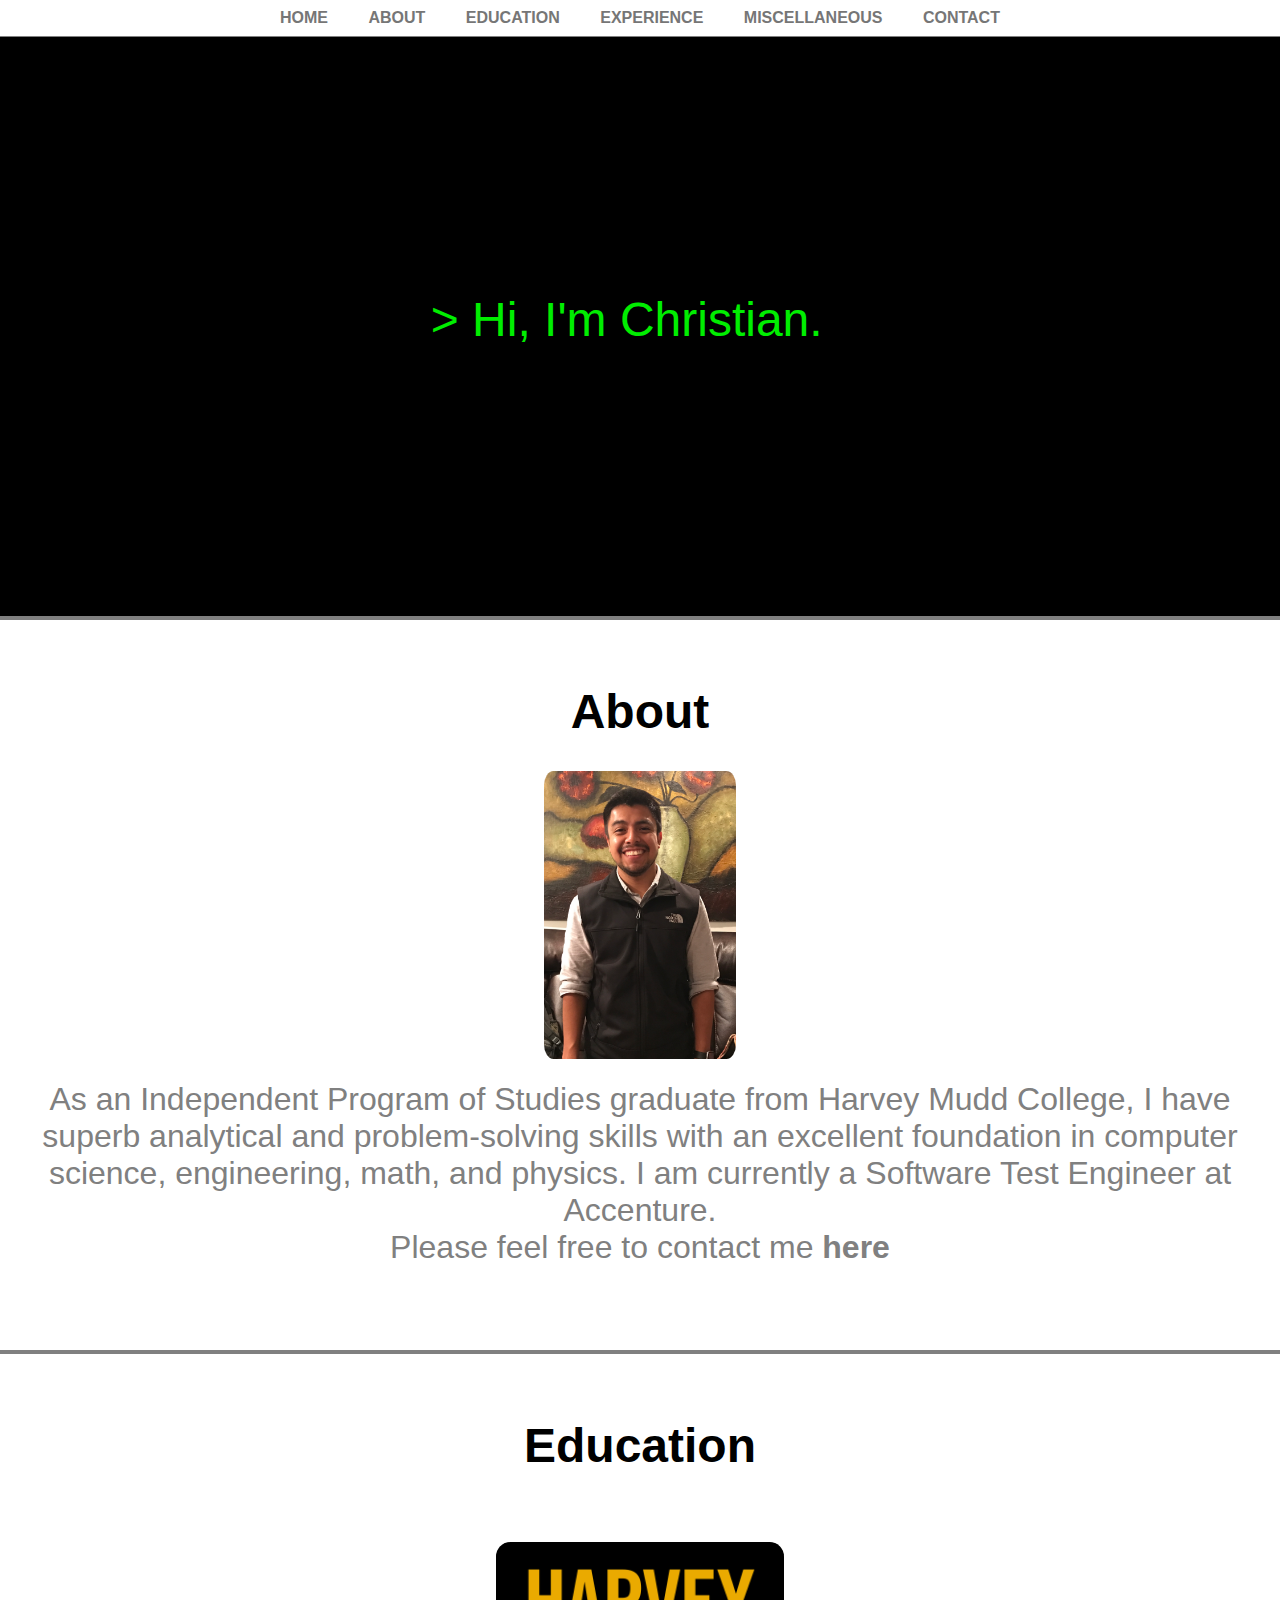
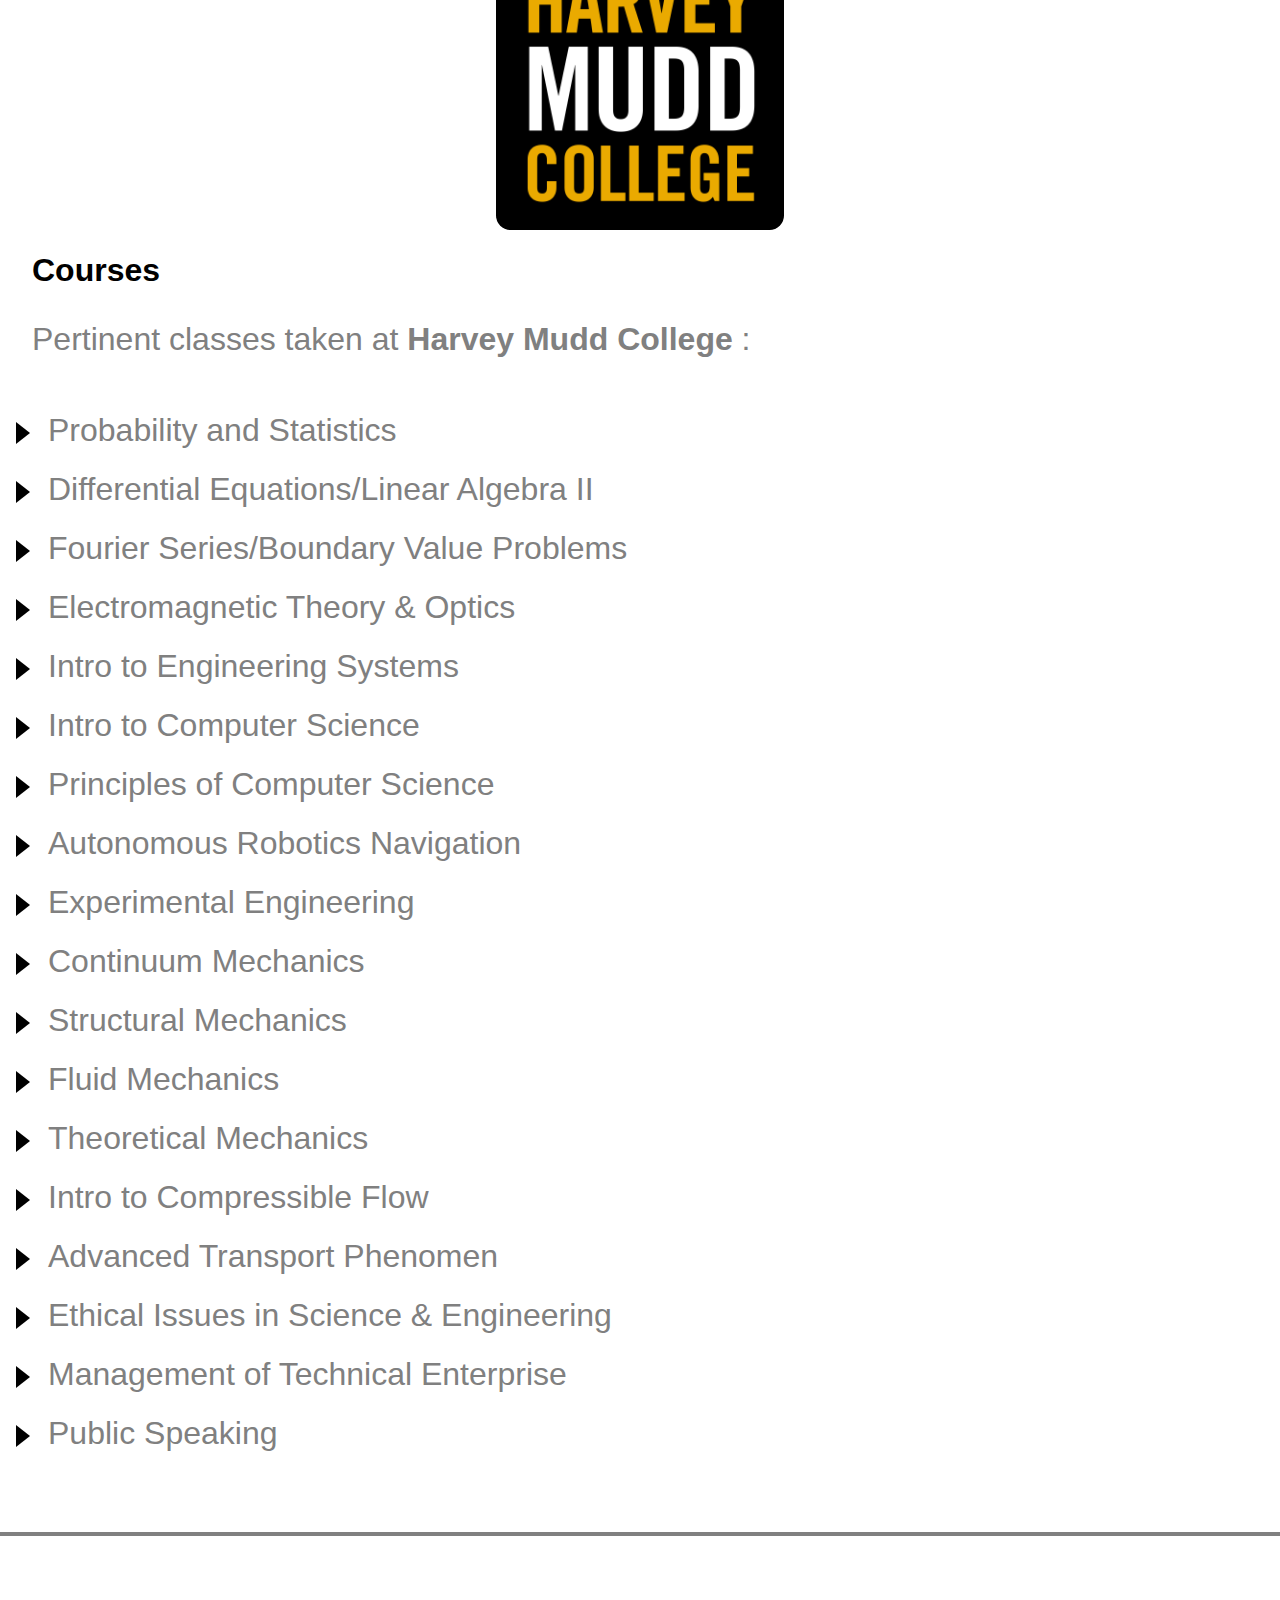
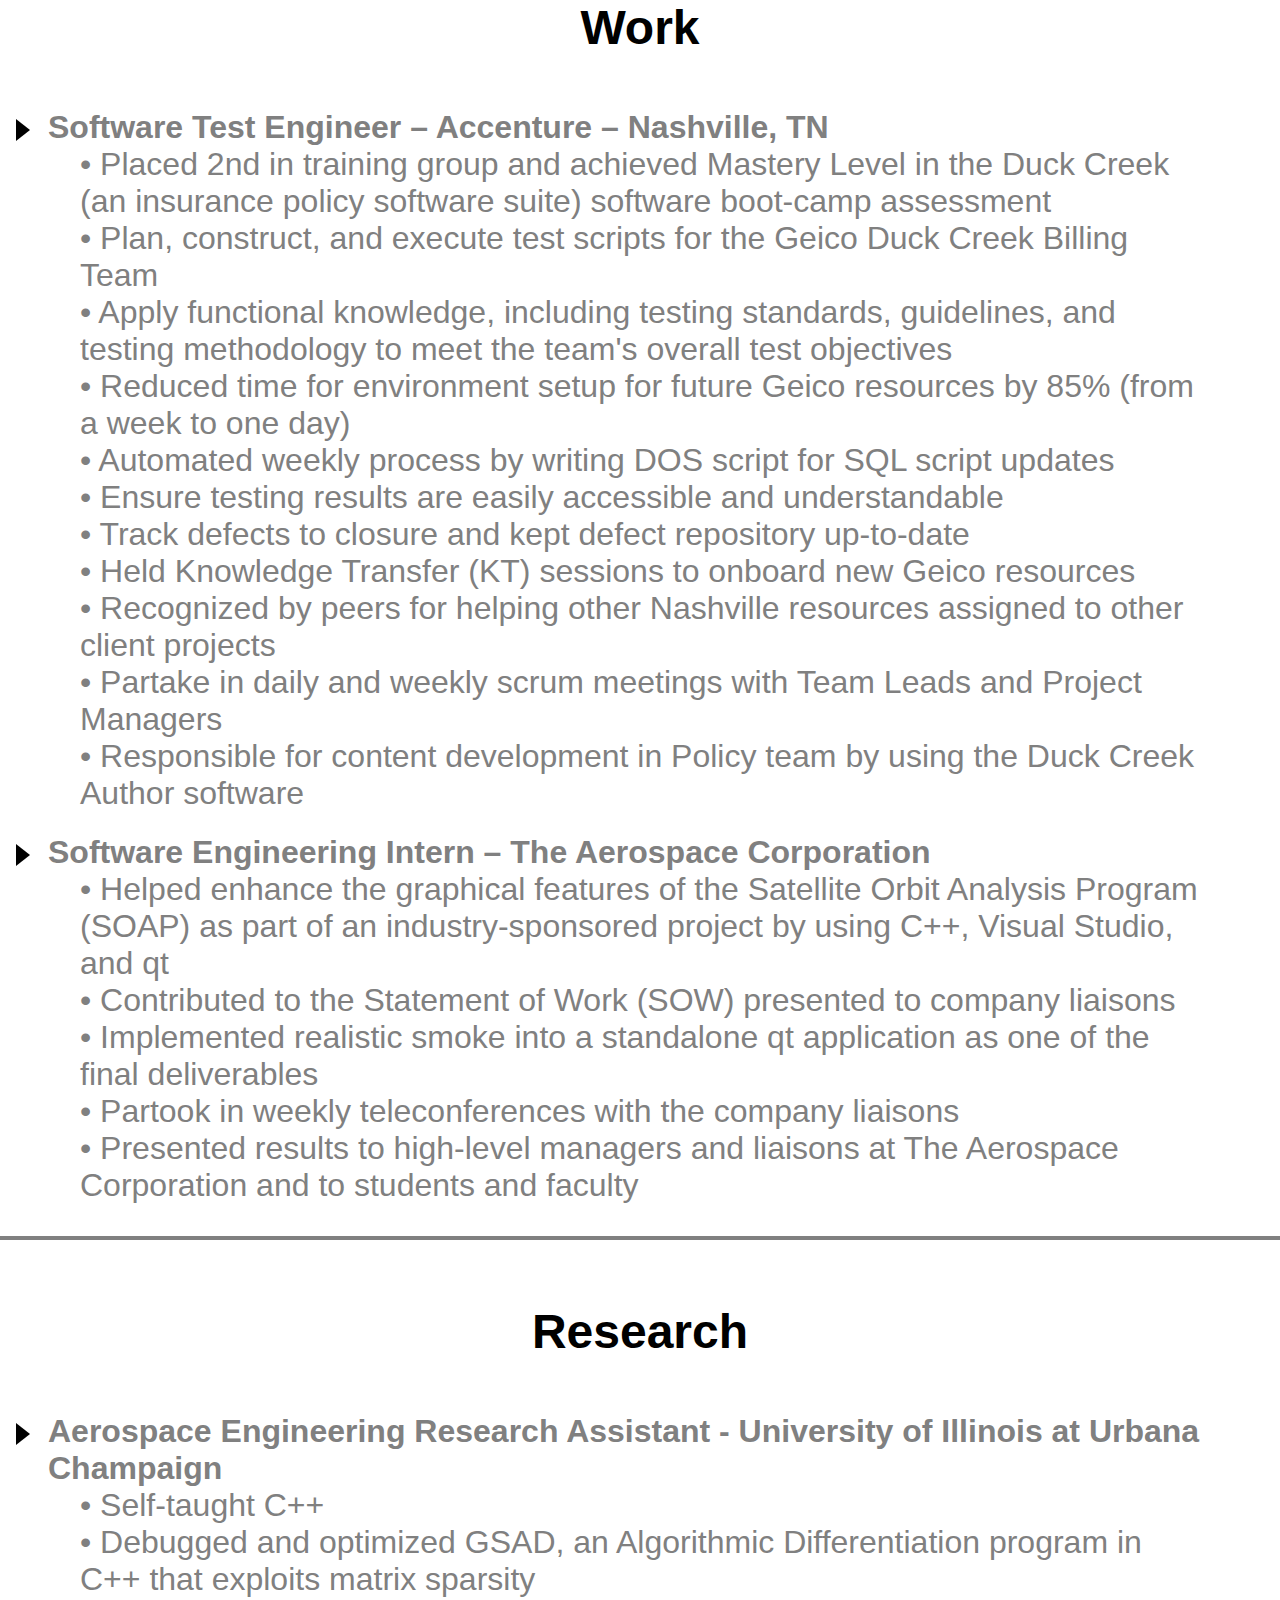
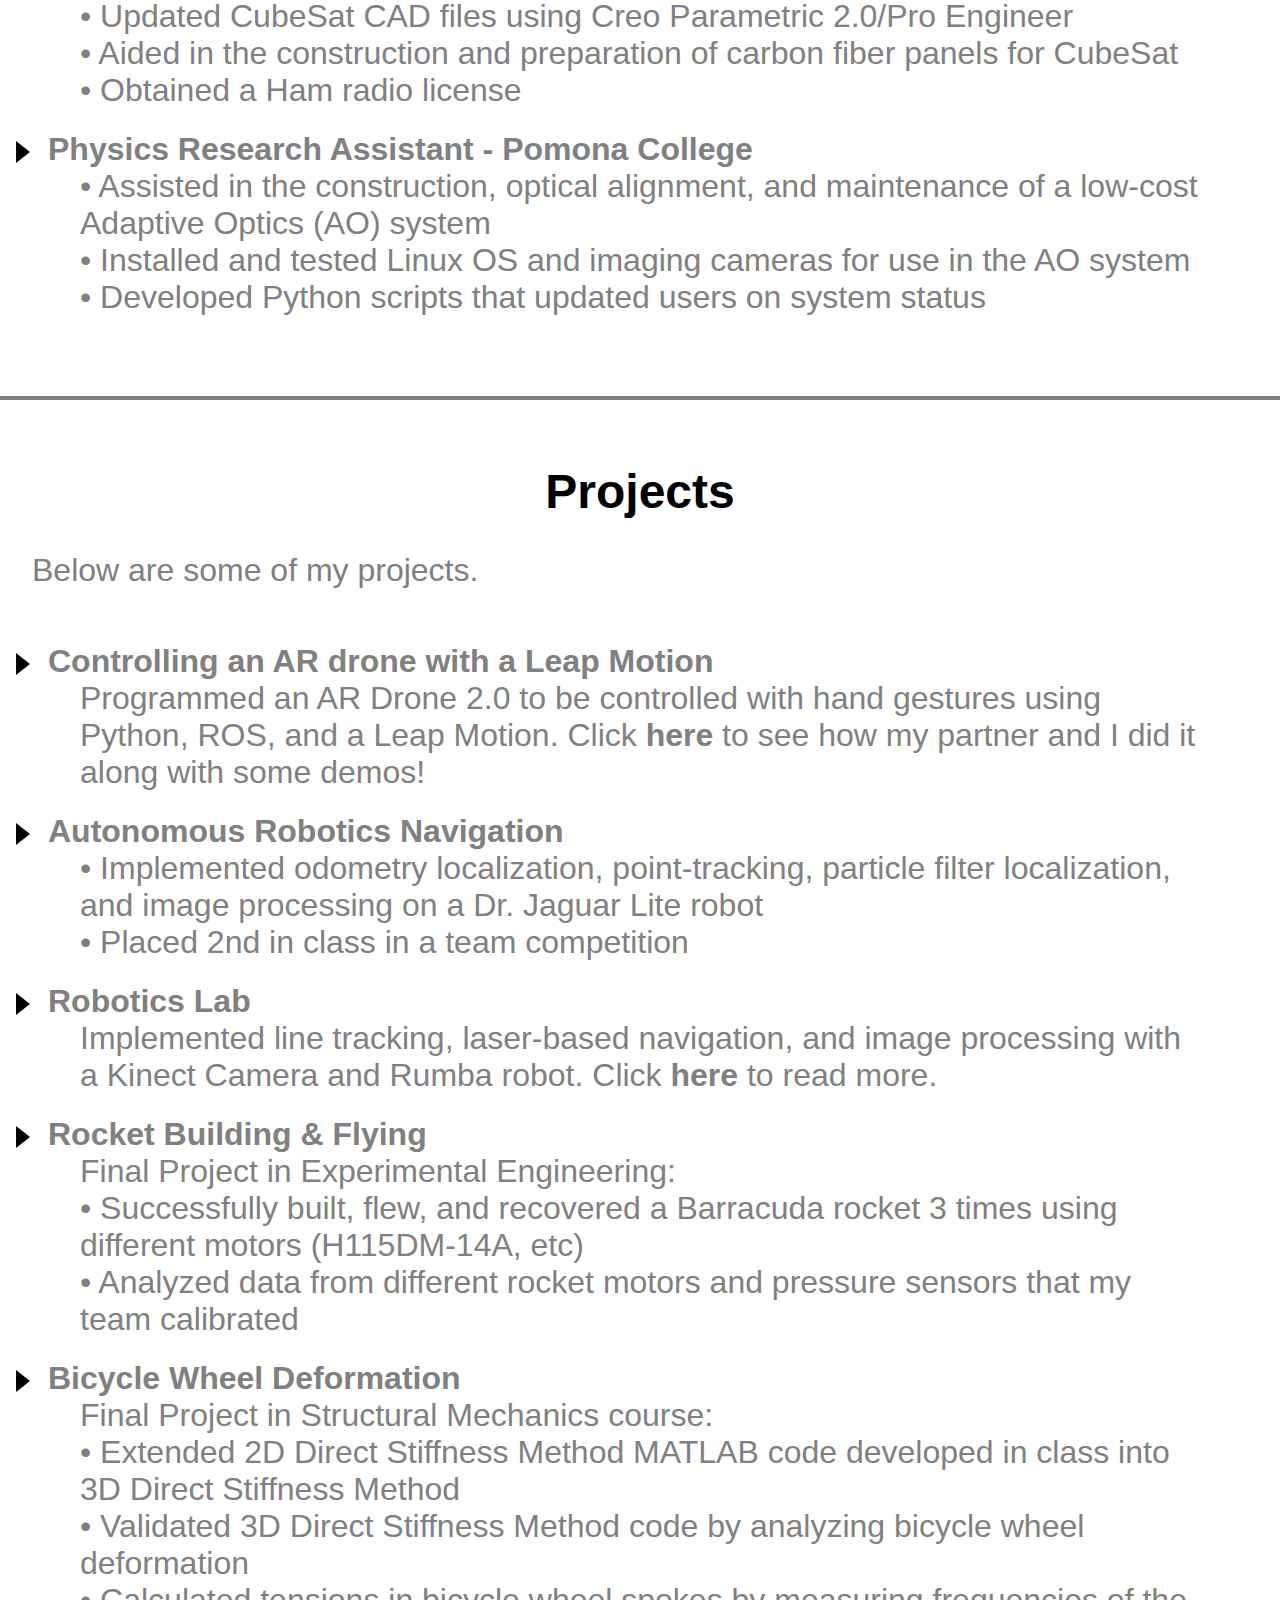
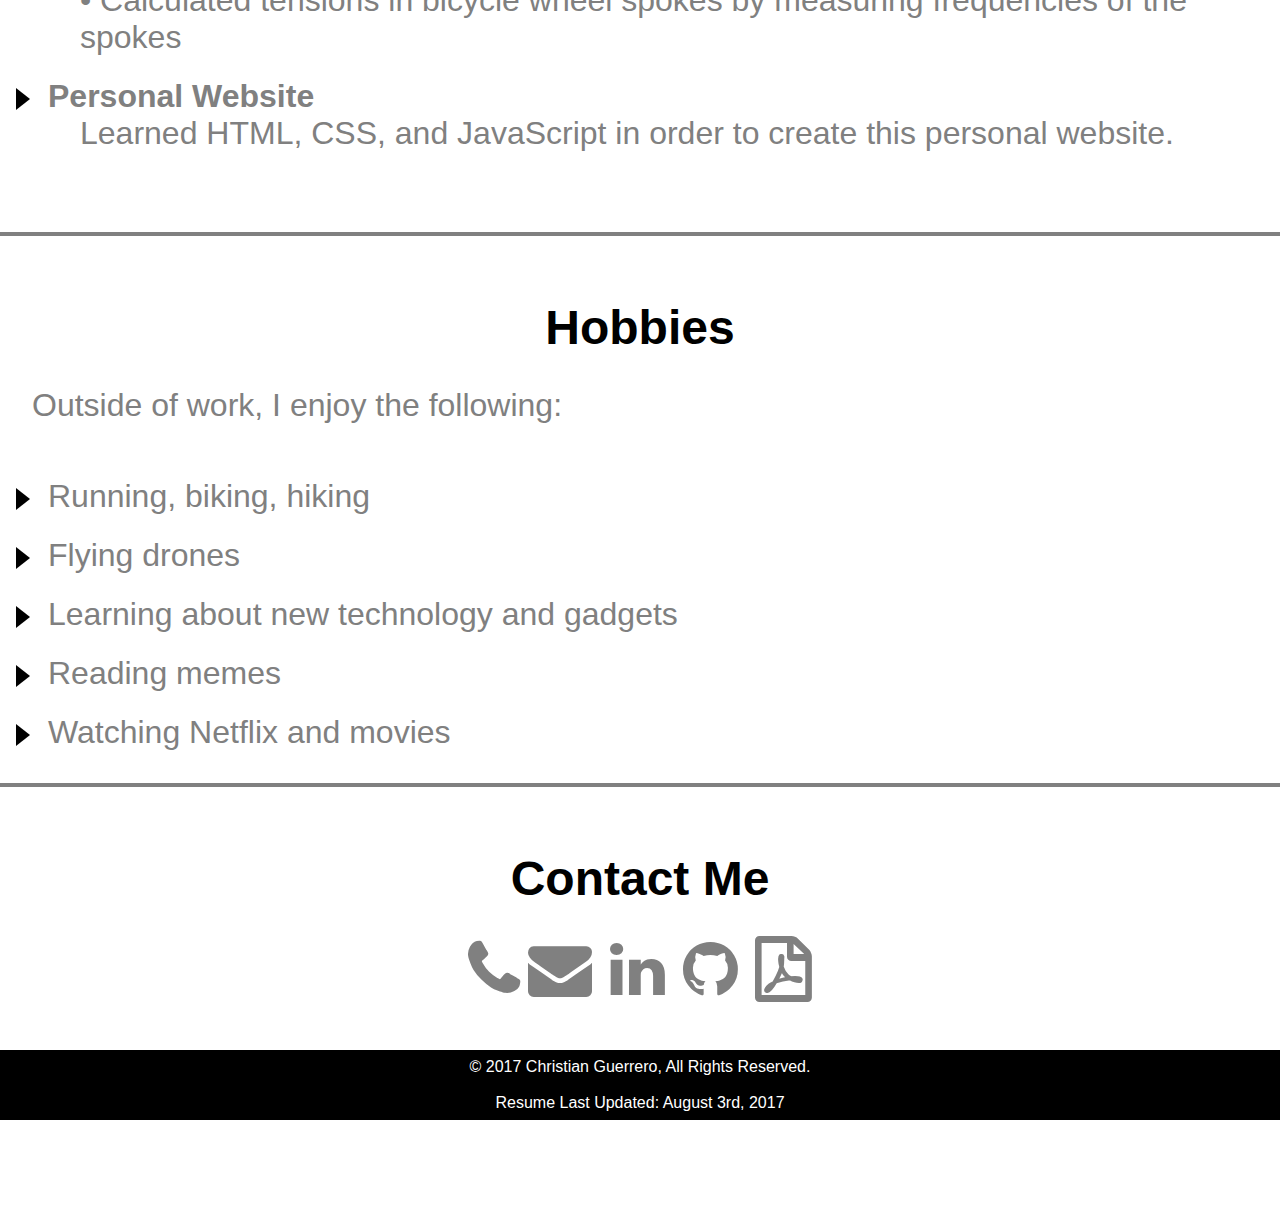
==== index.html @ db734096 "update resume last updated line" ====
<!doctype html>

<html>
  <head>
    <meta name="robots" content="index,follow">

    <meta charset="utf-8">
    <meta name="author" content="Christian Guerrero // Harvey Mudd College">
    <meta name="description" content="Personal Website of Christian Guerrero, Engineering - Astronautics & Aeronautics.">
    <meta name="viewport" content="width=device-width, height=device-height, initial-scale=1, maximum-scale=1" />
    <!--
       -<link href="images/favicon.ico" rel="icon" type="image/x-icon" />
       -->

    <link type="text/css" rel="stylesheet" href="css/style.css"/>
    <link type="text/css" rel="stylesheet" href="css/font-awesome-4.1.0/css/font-awesome.min.css"/>

    <!-- code generated by favicon generator
    -->
    <link rel="apple-touch-icon" sizes="57x57" href="img/favicon.ico/apple-icon-57x57.png">
	<link rel="apple-touch-icon" sizes="60x60" href="img/favicon.ico/apple-icon-60x60.png">
	<link rel="apple-touch-icon" sizes="72x72" href="img/favicon.ico/apple-icon-72x72.png">
	<link rel="apple-touch-icon" sizes="76x76" href="img/favicon.ico/apple-icon-76x76.png">
	<link rel="apple-touch-icon" sizes="114x114" href="img/favicon.ico/apple-icon-114x114.png">
	<link rel="apple-touch-icon" sizes="120x120" href="img/favicon.ico/apple-icon-120x120.png">
	<link rel="apple-touch-icon" sizes="144x144" href="img/favicon.ico/apple-icon-144x144.png">
	<link rel="apple-touch-icon" sizes="152x152" href="img/favicon.ico/apple-icon-152x152.png">
	<link rel="apple-touch-icon" sizes="180x180" href="img/favicon.ico/apple-icon-180x180.png">
	<link rel="icon" type="image/png" sizes="192x192"  href="img/favicon.ico/android-icon-192x192.png">
	<link rel="icon" type="image/png" sizes="32x32" href="img/favicon.ico/favicon-32x32.png">
	<link rel="icon" type="image/png" sizes="96x96" href="img/favicon.ico/favicon-96x96.png">
	<link rel="icon" type="image/png" sizes="16x16" href="img/favicon.ico/favicon-16x16.png">
	<link rel="manifest" href="img/favicon.ico/manifest.json">
	<meta name="msapplication-TileColor" content="#ffffff">
	<meta name="msapplication-TileImage" content="img/favicon.ico/ms-icon-144x144.png">
	<meta name="theme-color" content="#ffffff">



    <title>Christian Guerrero</title>

    <script>
      (function(i,s,o,g,r,a,m){i['GoogleAnalyticsObject']=r;i[r]=i[r]||function(){
          (i[r].q=i[r].q||[]).push(arguments)},i[r].l=1*new Date();a=s.createElement(o),
        m=s.getElementsByTagName(o)[0];a.async=1;a.src=g;m.parentNode.insertBefore(a,m)
      })(window,document,'script','//www.google-analytics.com/analytics.js','ga');

      ga('create', 'UA-51286497-1', '.github.io');
      ga('require', 'displayfeatures');
      ga('require', 'linkid', 'linkid.js');
      ga('send', 'pageview');

    </script>
  </head>

  <body>

    <nav id="navbar">
    <ul id='navbaritems'>
      <li><a href="#home">Home</a></li>
      <li><a href="#about">About</a></li>
      <li><a href="#education">Education</a></li>
      <li><a href="#research">Experience</a>
	  	<ul>
        <li><a href="#work">Work</a></li>
    		<li><a href="#research">Research</a></li>
    		<li><a href="#projects">Projects</a></li>
  		</ul>	
  	  </li>
  	  <li> <a href="#miscellaneous">Miscellaneous</a>
  	  	<ul>
		    <!-- <li><a href="Testing/testing.html">Testing</a></li> -->
          <LI><a href="#Hobbies">Hobbies</a></LI>
          <li><a href="Youtube/YouTubeClipCreator.html">YouTubeClipCreator</a></li>

  	  	</ul>
  	  	
  	  </li>

      <li><a href="#footer">Contact</a></li>
    </ul>
    </nav>



    <div id="home">     
      <div>
        <p><!-- just an idea [awu@localhost ~]$-->> Hi, I'm Christian.<span id="cursor">&nbsp;&nbsp;</span></p>
      </div>
    </div>

    <div id="about" class="section">
      <h1>
        About
      </h1>

      <img src="img/cguerrero3.jpg" id="me" alt="Me">

      <br></br>
      <p class="firstpara"> 
      As an Independent Program of Studies graduate from Harvey Mudd College, I have superb analytical and problem-solving skills with an excellent foundation in computer science, engineering, math, and physics. I am currently a Software Test Engineer at Accenture. <br/>
      Please feel free to contact me <a href=#links> here</a> </p>

      <br></br>

<!--       <h2>Interests</h2>
      <p>
      I am interested in entry-level career opportunities in the areas of Aerospace, Mehancial, and Software engineering. Outside of engineering, I enjoy running, hiking, biking, watching Netflix, traveling, roadtrips, technology, learning new things, and memes! 
      <br></br> -->

      </p>
    </div>

    <div id="education" class="section">
      <h1>
        Education
      </h1>

      <br></br>
      <img src="img/hmc-logo2.png" alt="Harvey Mudd College logo">
      <br></br>

  
      <h2>Courses</h2>
      <p>
      Pertinent classes taken at <a href="https://www.hmc.edu/" target="_blank"> Harvey Mudd College </a>: 
      </p>
      <ul>        
        <li>Probability and Statistics</li>
        <li>Differential Equations/Linear Algebra II</li>
        <li>Fourier Series/Boundary Value Problems</li>
        <li>Electromagnetic Theory & Optics</li>
        <li>Intro to Engineering Systems</li>
        <li>Intro to Computer Science</li>
        <li>Principles of Computer Science </li>
        <li>Autonomous Robotics Navigation</li>
        <li>Experimental Engineering</li>
        <li>Continuum Mechanics</li>
        <li>Structural Mechanics</li>
        <li>Fluid Mechanics</li>
        <li>Theoretical Mechanics</li>
        <li>Intro to Compressible Flow</li>
        <li>Advanced Transport Phenomen</li>
        <li>Ethical Issues in Science & Engineering</li>
        <li>Management of Technical Enterprise</li>
        <li>Public Speaking</li>
      </ul>
    </div>

    <div id="work" class="section">
    <h1>Work</h1>
    <ul>
        <li>
          <b>Software Test Engineer – Accenture – Nashville, TN</b>
          <p>
            • Placed 2nd in training group and achieved Mastery Level in the Duck Creek (an insurance policy software suite) software boot-camp assessment <br/>
            • Plan, construct, and execute test scripts for the Geico Duck Creek Billing Team <br/>
            • Apply functional knowledge, including testing standards, guidelines, and testing methodology to meet the team's overall test objectives  <br/>
            • Reduced time for environment setup for future Geico resources by 85% (from a week to one day) <br/>
            • Automated weekly process by writing DOS script for SQL script updates <br/>
            • Ensure testing results are easily accessible and understandable <br/>
            • Track defects to closure and kept defect repository up-to-date <br/>
            • Held Knowledge Transfer (KT) sessions to onboard new Geico resources <br/>
            • Recognized by peers for helping other Nashville resources assigned to other client projects <br/>
            • Partake in daily and weekly scrum meetings with Team Leads and Project Managers <br/>
            • Responsible for content development in Policy team by using the Duck Creek Author software <br/>            
          </p>
        </li>

        <li>
          <b>Software Engineering Intern – The Aerospace Corporation</b>
          <p>
            • Helped enhance the graphical features of the Satellite Orbit Analysis Program (SOAP) as part of an industry-sponsored project by using C++, Visual Studio, and qt <br/>
            • Contributed to the Statement of Work (SOW) presented to company liaisons <br/>
            • Implemented realistic smoke into a standalone qt application as one of the final deliverables<br/>
            • Partook in weekly teleconferences with the company liaisons <br/>
            • Presented results to high-level managers and liaisons at The Aerospace Corporation and to students and faculty<br/>
          </p>
        </li>

    </ul>
     
     <div id="research" class="section" >

      <h1>Research</h1>
      <ul>
      	<li>
	      <b>Aerospace Engineering Research Assistant - University of Illinois at Urbana Champaign </b>
	      <p>
          • Self-taught C++ <br/>
          • Debugged and optimized GSAD, an Algorithmic Differentiation program in C++ that exploits matrix sparsity <br/>
          • Updated CubeSat CAD files using Creo Parametric 2.0/Pro Engineer <br/>
          • Aided in the construction and preparation of carbon fiber panels for CubeSat <br/>
          • Obtained a Ham radio license <br/>
	      </p>
	    </li>

	    <li>
	      <b>Physics Research Assistant - Pomona College</b>
	      	<p> 
            • Assisted in the construction, optical alignment, and maintenance of a low-cost Adaptive Optics (AO) system <br/>
            • Installed and tested Linux OS and imaging cameras for use in the AO system <br/>
            • Developed Python scripts that updated users on system status <br/>
	      	</p>
	    </li>
      </ul>

    </div>



    <div id="projects" class="section">
      <h1>Projects</h1>
      <p>
      Below are some of my projects. 
      <!-- Other ones I will be working on can be found <a href="https://github.com/0125CGH" target="_blank">here</a>.-->
      </p>

      <ul>

      	<li>
		    <b> Controlling an AR drone with a Leap Motion </b> 
	     	<p> Programmed an AR Drone 2.0 to be controlled with hand gestures using Python, ROS, and a Leap Motion. Click <a href="https://www.cs.hmc.edu/twiki/bin/view/Robotics/CGuerrero_and_DDemas_FinalProject_Spring2014" target="_blank">here</a> to see how my partner and I did it along with some demos! 
		    </p>
      	</li>

        <li>
        <b>Autonomous Robotics Navigation </b>
        <p>
          • Implemented odometry localization, point-tracking, particle filter localization, and image processing on a Dr. Jaguar Lite robot <br/>
          • Placed 2nd in class in a team competition
        </p>
        </li>

        <li>
        <b>Robotics Lab </b>
        <p>
          Implemented line tracking, laser-based navigation, and image processing with a Kinect Camera and Rumba robot. Click <a href="https://www.cs.hmc.edu/twiki/bin/view/Robotics/CGuerrero_RobotsSpr14" target="_blank">here</a> to read more.
        </p>

        <li>
        <b> Rocket Building & Flying</b>
        <p>
          Final Project in Experimental Engineering: <br>
        • Successfully built, flew, and recovered a Barracuda rocket 3 times using different motors (H115DM-14A, etc) <br/>
        • Analyzed data from different rocket motors and pressure sensors that my team calibrated 
        </p>
       </li>

       <li>
        <b>Bicycle Wheel Deformation</b>
         <p>
          Final Project in Structural Mechanics course: <br/>
        • Extended 2D Direct Stiffness Method MATLAB code developed in class into 3D Direct Stiffness Method <br/>
        • Validated 3D Direct Stiffness Method code by analyzing bicycle wheel deformation <br/>
        • Calculated tensions in bicycle wheel spokes by measuring frequencies of the spokes
         </p>
       </li>

       <li> 
        <b>Personal Website</b> 
        <p> Learned HTML, CSS, and JavaScript in order to create this personal website. </p>
        </li>

        </li>
      </ul>        
    </div>

        <div id="Hobbies" class="section">
        <h1>Hobbies</h1>
          <p>
            Outside of work, I enjoy the following:
          </p>
          <ul>
            <li>Running, biking, hiking</li>
            <li>Flying drones</li>
            <li>Learning about new technology and gadgets</li>
            <li>Reading memes</li>
            <li>Watching Netflix and movies</li>
          </ul>


    <div class="section" id="links"  href=#aboutMe>

      <h1>
      Contact Me
      </h1>
      <p class="firstpara">     

      <a href="tel:1-615-775-7215" class="fa fa-phone fa-2x" aria-hidden="true"" id="cell"></a> 
      <a href="mailto:christian.guerrero.cs@gmail.com"><i class="fa fa-envelope fa-2x"></i>&nbsp;</a>
      <a href="https://www.linkedin.com/in/christian-guerrero-bb779274" target="_blank"><i class="fa fa-linkedin fa-2x"></i>&nbsp;</a>
      <a href="https://github.com/0125CGH" target="_blank"><i class="fa fa-github fa-2x"></i>&nbsp;</a>
      <!--use the fa-lg (33% increase), fa-2x, fa-3x, fa-4x, or fa-5x classes-->  

      <a href="docs/Christian%20Guerrero%20-%20Resume.pdf" target="_blank" class="fa fa-file-pdf-o fa-2x" aria-hidden="true" id="pdf"></a>



      </p>
    </div>

    <div id="footer">
      © 2017 Christian Guerrero, All Rights Reserved.
      <br><br>
      Resume Last Updated: August 3rd, 2017
      </p>
    </div>

    <!--google hosted jquery-->
    <script src="//ajax.googleapis.com/ajax/libs/jquery/1.11.0/jquery.min.js"></script>
    <script src="js/jquery.localScroll.min.js" type="text/javascript"></script>
    <script src="js/jquery.scrollTo.min.js" type="text/javascript"></script>

    <script type="text/javascript">
      $(document).ready(function() {
          $('#navbar').localScroll({duration:800});
          });
        </script>

      </body>

    </html>
---- css/style.css ----
/*@import url(http://weloveiconfonts.com/api/?family=brandico|zocial);

[class*="brandico-"]:before {
font-family: 'brandico', sans-serif;
}
  [class*="zocial-"]:before {
  font-family: 'zocial', sans-serif;
}*/

head{

}
body{
  /*background:url("../images/background.png");*/
  background-size: cover;
  background-position:top center;
  margin:0;
  padding:0;
  font-family: Helvetica, Arial, sans-serif;
  padding-top:1em;
}

@keyframes blink {
  0% { background-color: #00ee00; }
  50% { background-color: #00ee00; }
  51% { background-color: black; }
  100% { background-color: black; }
}

@-webkit-keyframes blink {
  0% { background-color: #00ee00; }
  50% { background-color: #00ee00; }
  51% { background-color: black; }
  100% { background-color: black; }
}

@-moz-keyframes blink{
  0% { background-color: #00ee00; }
  50% { background-color: #00ee00; }
  51% { background-color: black; }
  100% { background-color: black; }
}

@-ms-keyframes blink{
  0% { background-color: #00ee00; }
  50% { background-color: #00ee00; }
  51% { background-color: black; }
  100% { background-color: black; }
}

@-o-keyframes blink{
  0% { background-color: #00ee00; }
  50% { background-color: #00ee00; }
  51% { background-color: black; }
  100% { background-color: black; }
}



#navbar{
  width:100%;	/*make it fit screen*/
  position:fixed;	/*fix navbar to screen*/
  top:0;
  z-index:1;	/*top priority*/
  background-color:white;
  /*border-radius:2em;*/
  border-bottom:1px gray solid;
  height:auto;
}

/*center items*/
#navbaritems{
  margin:0 auto;
  padding:0;
  text-align:center;
}

#navbaritems li{
  display:inline-block;	/*buttons and text don't overlap*/
  list-style-type:none;
}

/* don't display drop down menu */
#navbaritems > li > ul{
  display:none;
  position:absolute;
}

/* border around drop down menu, display them underneath the hover button */
#navbaritems > li:hover > ul{
  border:solid gray 1px;
  padding-left:0;
  display:block;
  background-color:white;
}

/* line separator, display drop down menu vertically */
#navbar ul li ul li{
  border-bottom:solid gray 1px;
  display:block;
}

/* make links gray */
#navbaritems a {
  color: #767676;
  display: inline-block;
  text-transform: uppercase;
  font-weight: bold;
  padding: 9px 18px 9px;
  text-decoration: none;
}

/* make background gray and links white when hovered */
#navbaritems a:hover {
  background-color: #767676;
  color: #ffffff;
}

/* put under nav bar when first visiting page, wrap page width wise, terminal neon green for text, align text middle*/
#home{
  position:relative;
  font-size:3em;
  width:100%;
  height:600px;
  background-color:black;
  color:#00ee00;
  vertical-align:middle;
  
}

/* container in order to achieve vertically centered text */
#home div{
  width:100%;
  text-align:center;
  top:50%;
  position:absolute;
  margin-top:-1.5em;
}

/* animations for blinking cursor */
#cursor{
  background-color:black;
  -animation-name:blink;
  -animation-iteration-count:infinite;
  -animation-duration:1s;

  background-color:black;
  -webkit-animation-name:blink;
  -webkit-animation-iteration-count:infinite;
  -webkit-animation-duration:1s;

  background-color:black;
  -ms-animation-name:blink;
  -ms-animation-iteration-count:infinite;
  -ms-animation-duration:1s;

  background-color:black;
  -moz-animation-name:blink;
  -moz-animation-iteration-count:infinite;
  -moz-animation-duration:1s;

  background-color:black;
  -o-animation-name:blink;
  -o-animation-iteration-count:infinite;
  -o-animation-duration:1s;
}


/* auto align text centered */
.section{
  text-align:center;
  padding-bottom:3em;
  border-top:gray solid .25em;
}

/* align paragraphs left */
.section p{
  text-align:left;
  margin:0 1em 0 1em;
  font-size:2em;
  color:gray;
}

/* first paragraph align center */
.section .firstpara{
  text-align:center;
}


/* make links different color and bold */
.section a{
  color:gray;
  font-weight:bold;
  text-decoration:none;
}

/* links blue when hovered */
.section a:hover{
  color:red;
}

.section h1{
  font-size:3em;
  font-weight:bold;
  color:black;
}

/* make left smaller headers */
.section h2{
  font-size:2em;
  margin:0 1em 0 1em;
  text-align:left;
  margin-bottom:1em;
}

/* make headers that are links black */
.section  h2 a{
  color:black;
  text-weight:none;
}

/* so navbar doesn't hide content when a link is clicked */
.section:before{
  display: block;
  content: "";
  height: 3em;	/* 3 em gap above the content when link is clicked*/
  margin: -1em 0 0;
}


/* sets standard image size and shape */
.section img{
  max-width:18em;
  max-height:18em;
  border-radius:5%;
}

/* styling for lists */
.section ul{
  font-size:2em;
  color:gray;
  list-style:none;
  margin: 1em 0;
  padding: 0 1.5em;
  text-align:left;
}

.section ul p{
  font-size: 1em
}

/* makes triangular bullets */
.section ul li:before {
  content: "";
  border-color: transparent black;
  border-style: solid;
  border-width: 0.35em 0 0.35em 0.45em;
  display: block;
  height: 0;
  width: 0;
  left: -1em;
  top: 1em;
  position: relative;
}

.section a:hover img{

  color: rgba(84, 250, 95, 0.5);
  text-shadow: 3px 0px 3px rgba(94, 128, 255, 1);
}

/* footer styling */
#footer{
  padding-top:.5em;
  padding-bottom:.5em;
  text-align:center;
  background-color:black;
  color:white;
  width:100%
  clear:both;
}
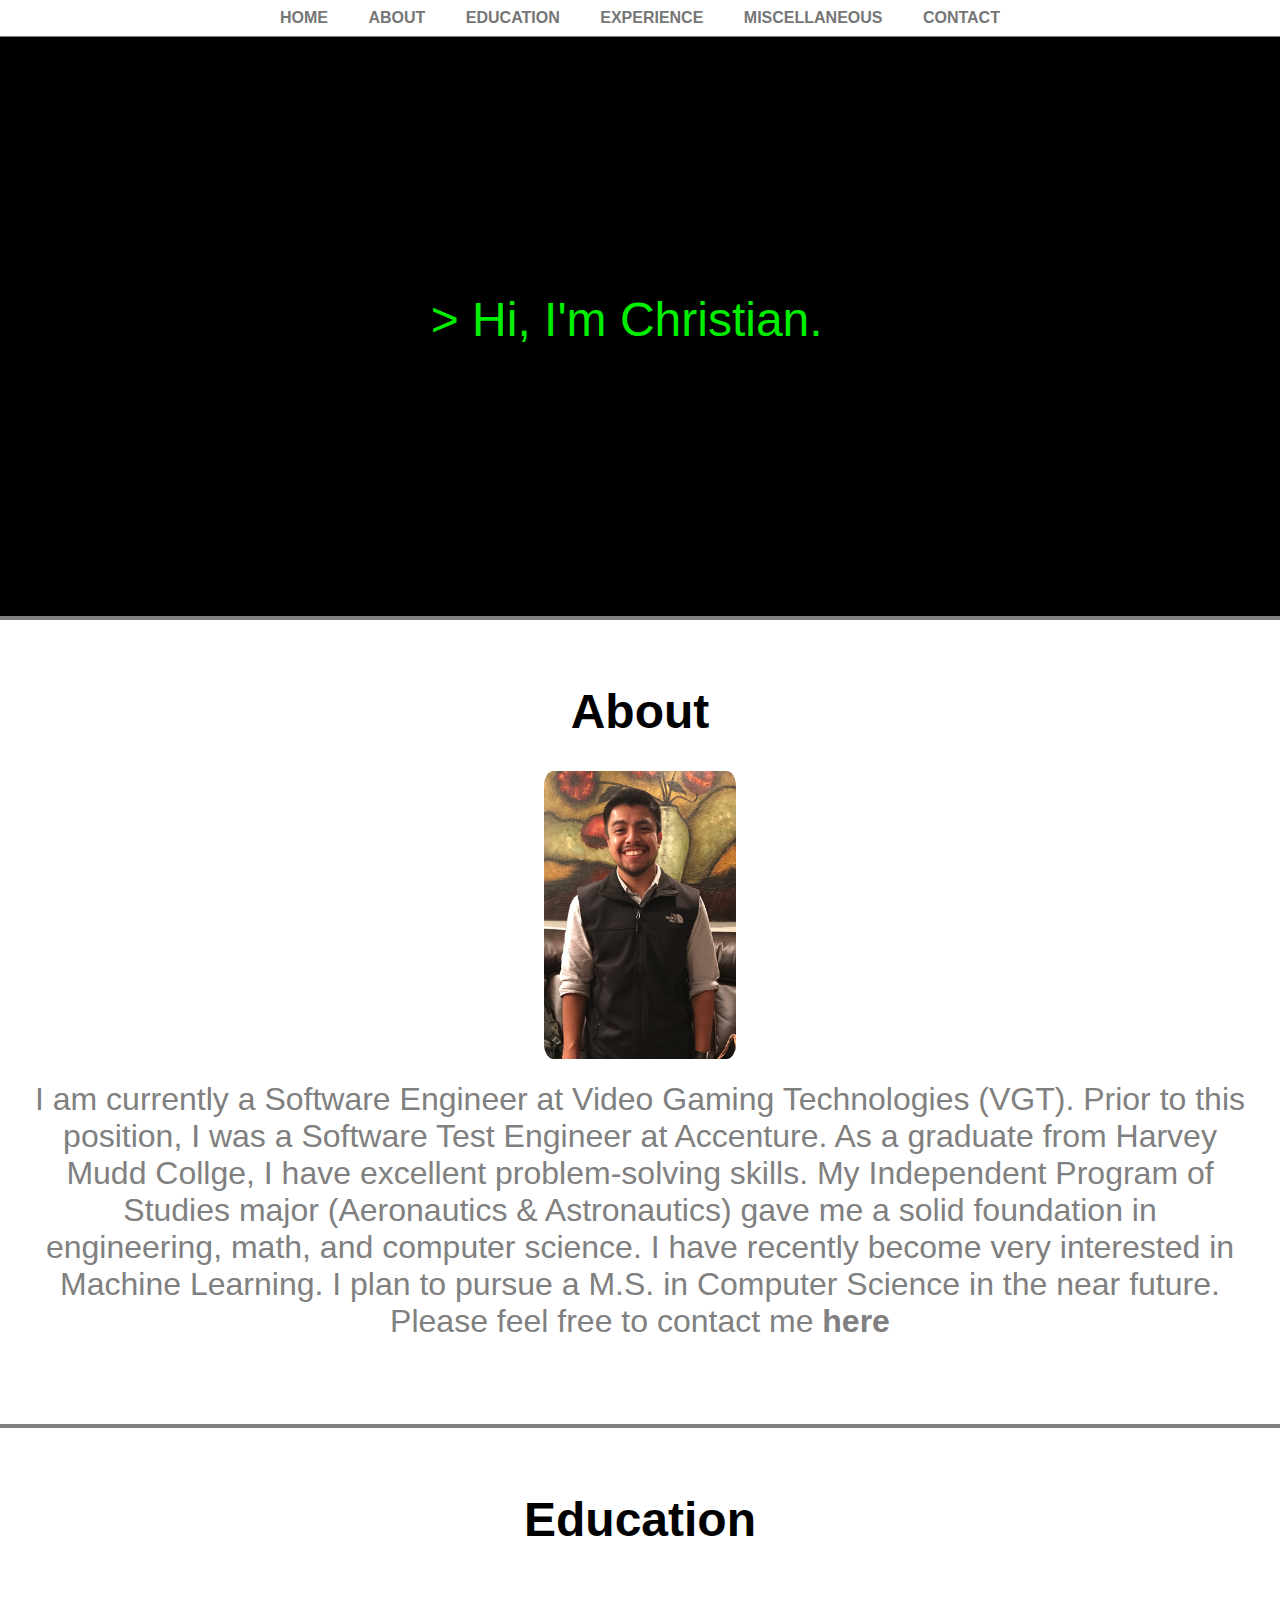
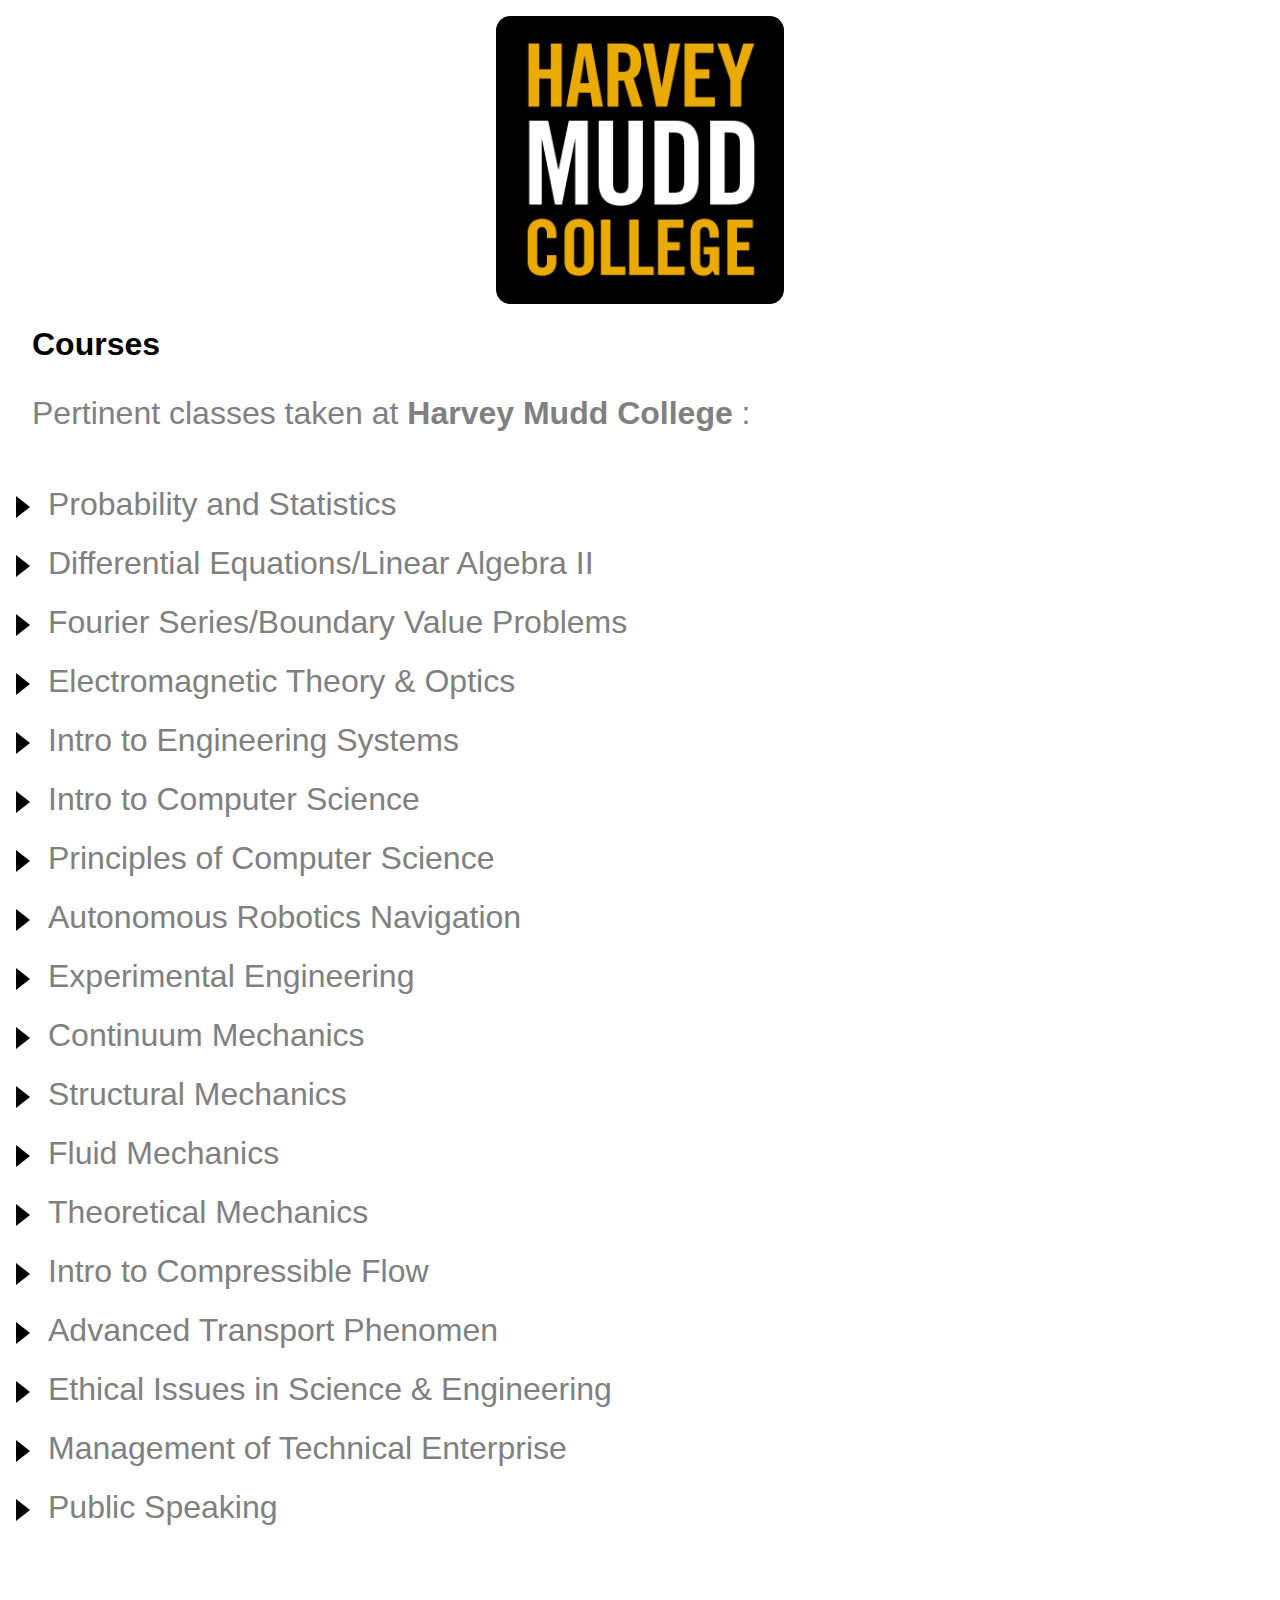
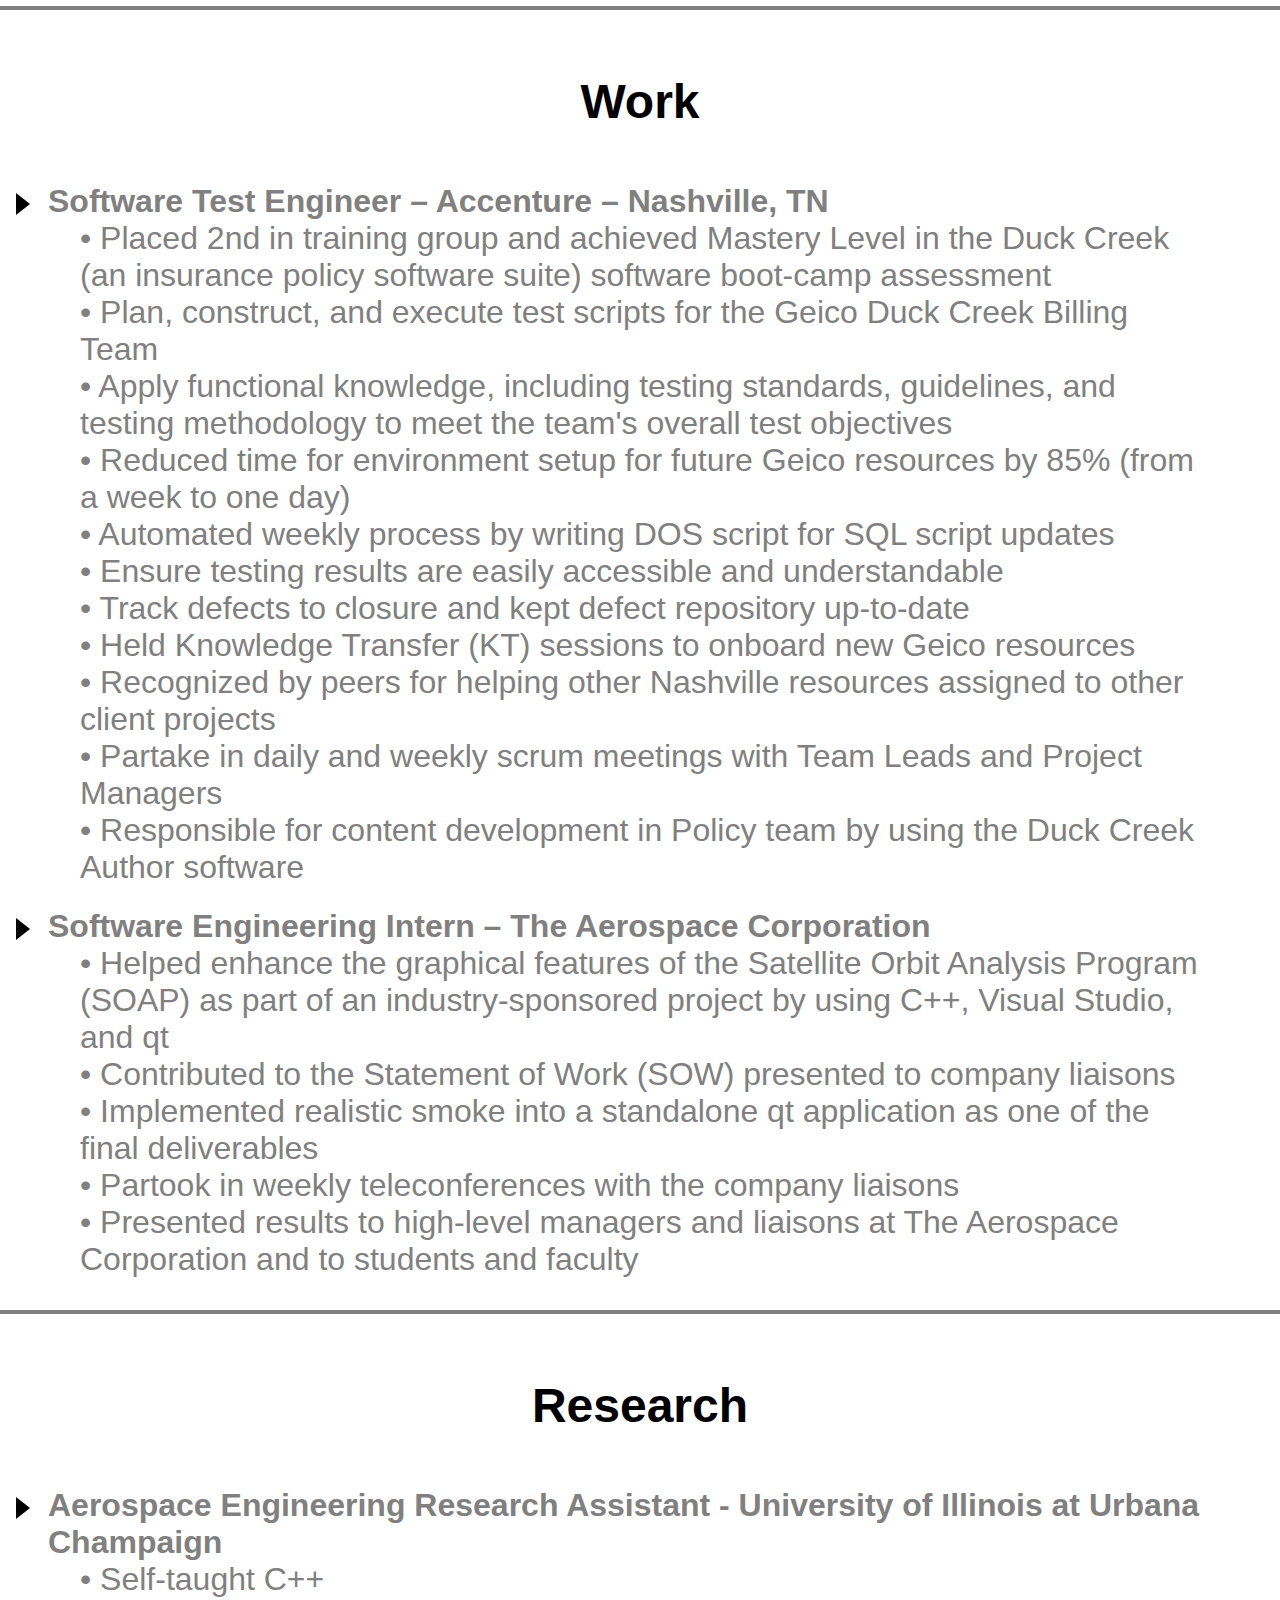
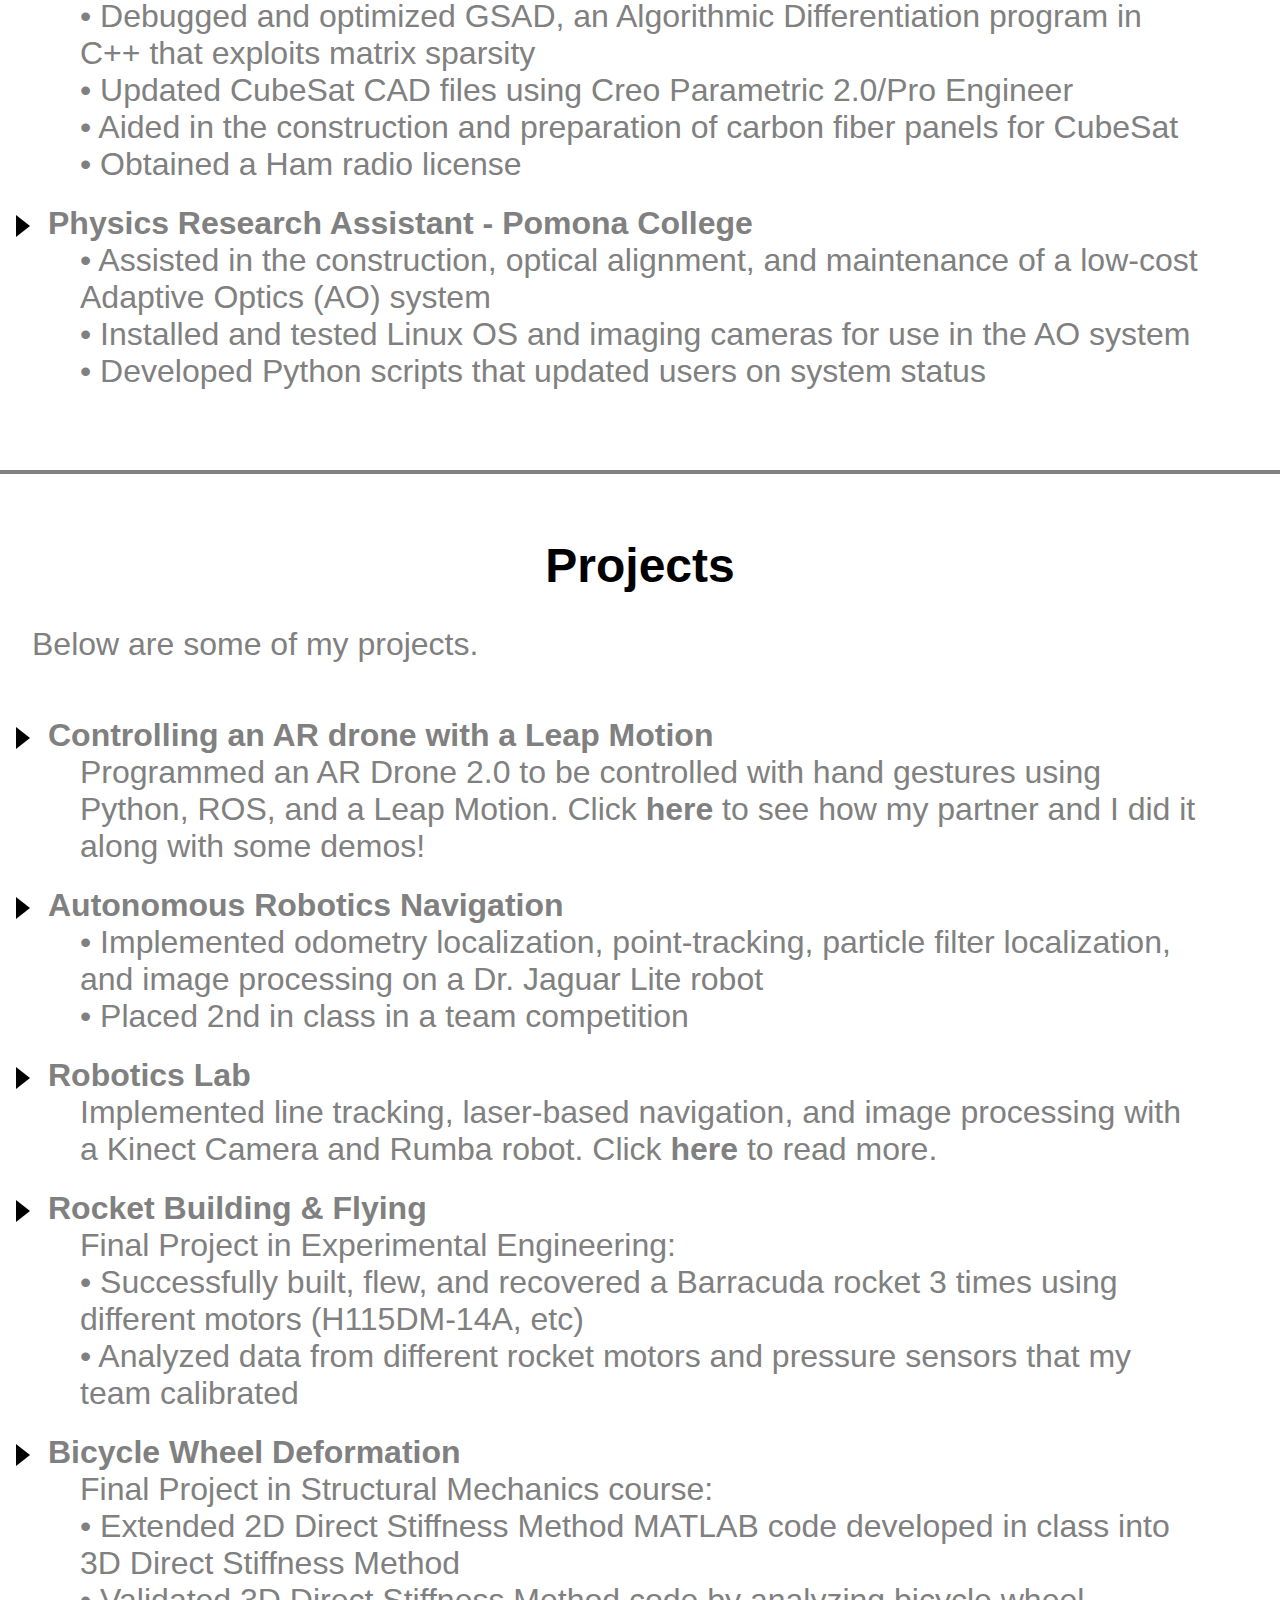
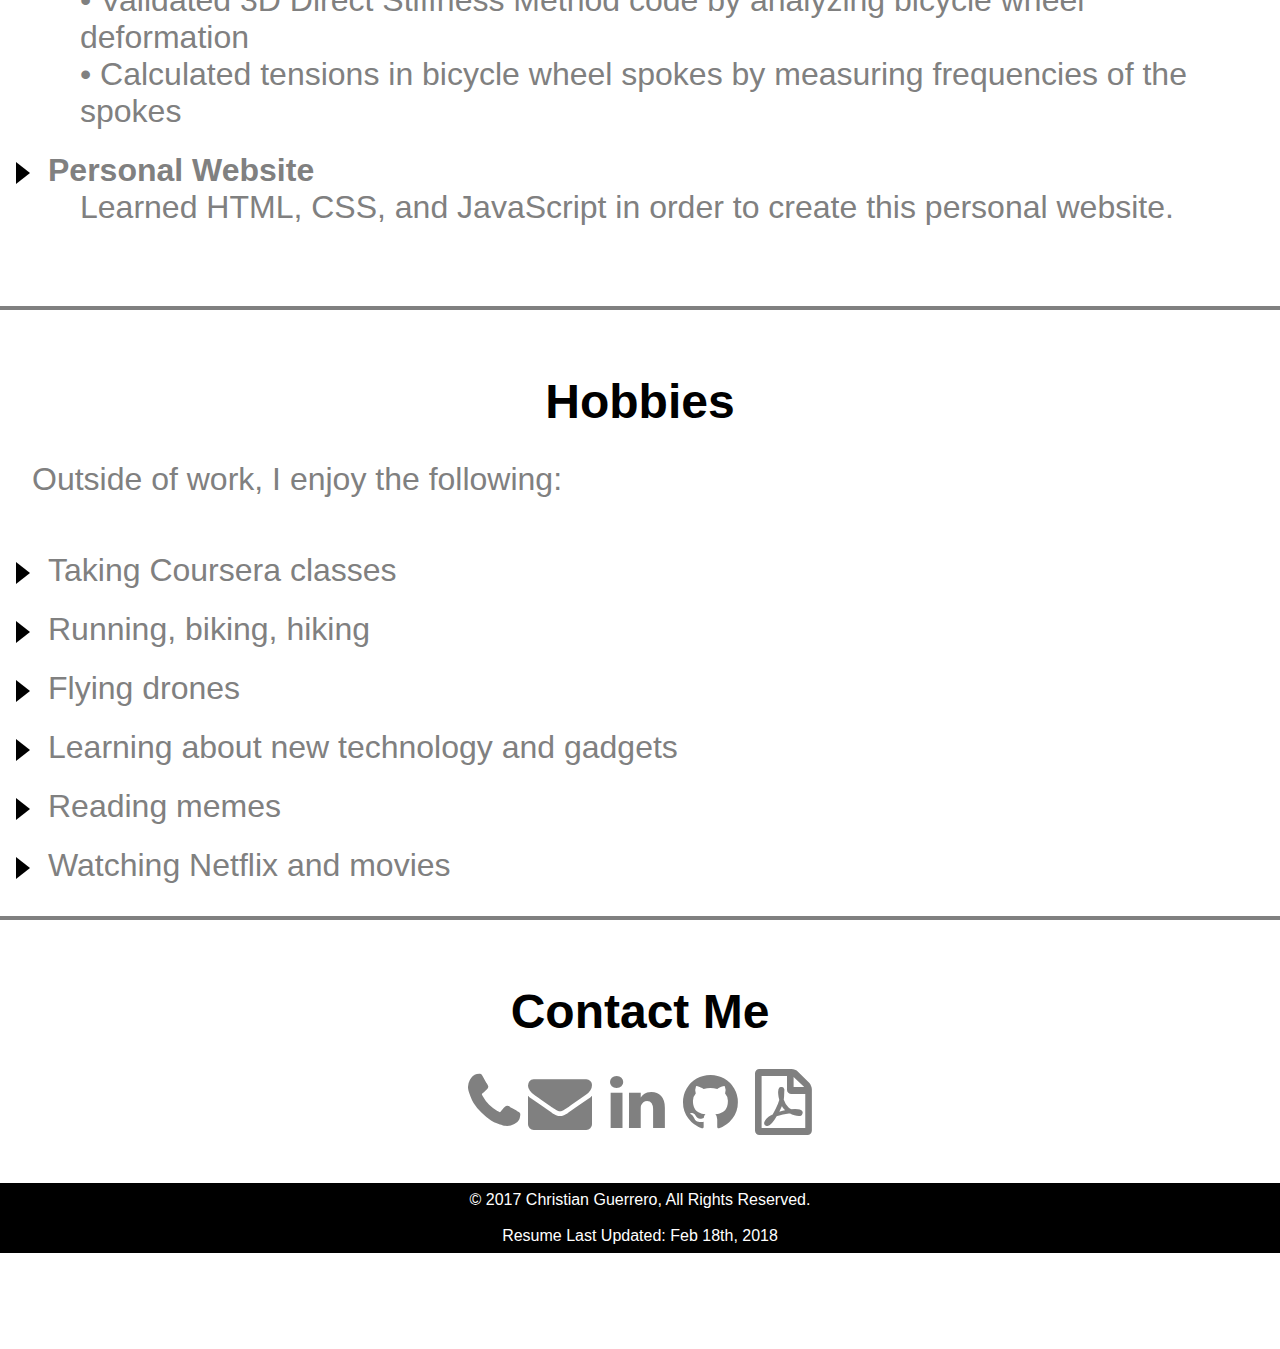
==== commit 56e2f83b: "update resume, update bio description" ====
--- a/index.html
+++ b/index.html
@@ -98,7 +98,9 @@
 
       <br></br>
       <p class="firstpara"> 
-      As an Independent Program of Studies graduate from Harvey Mudd College, I have superb analytical and problem-solving skills with an excellent foundation in computer science, engineering, math, and physics. I am currently a Software Test Engineer at Accenture. <br/>
+      I am currently a Software Engineer at Video Gaming Technologies (VGT). Prior to this position, I was a Software Test Engineer at Accenture. As a graduate from Harvey Mudd Collge, I have excellent problem-solving skills. My Independent Program of Studies major (Aeronautics & Astronautics) gave me a solid foundation in engineering, math, and computer science. 
+
+      I have recently become very interested in Machine Learning. I plan to pursue a M.S. in Computer Science in the near future.  <br/>
       Please feel free to contact me <a href=#links> here</a> </p>
 
       <br></br>
@@ -272,6 +274,7 @@
             Outside of work, I enjoy the following:
           </p>
           <ul>
+            <Li>Taking Coursera classes</Li>
             <li>Running, biking, hiking</li>
             <li>Flying drones</li>
             <li>Learning about new technology and gadgets</li>
@@ -303,7 +306,7 @@
     <div id="footer">
       © 2017 Christian Guerrero, All Rights Reserved.
       <br><br>
-      Resume Last Updated: August 3rd, 2017
+      Resume Last Updated: Feb 18th, 2018
       </p>
     </div>
 
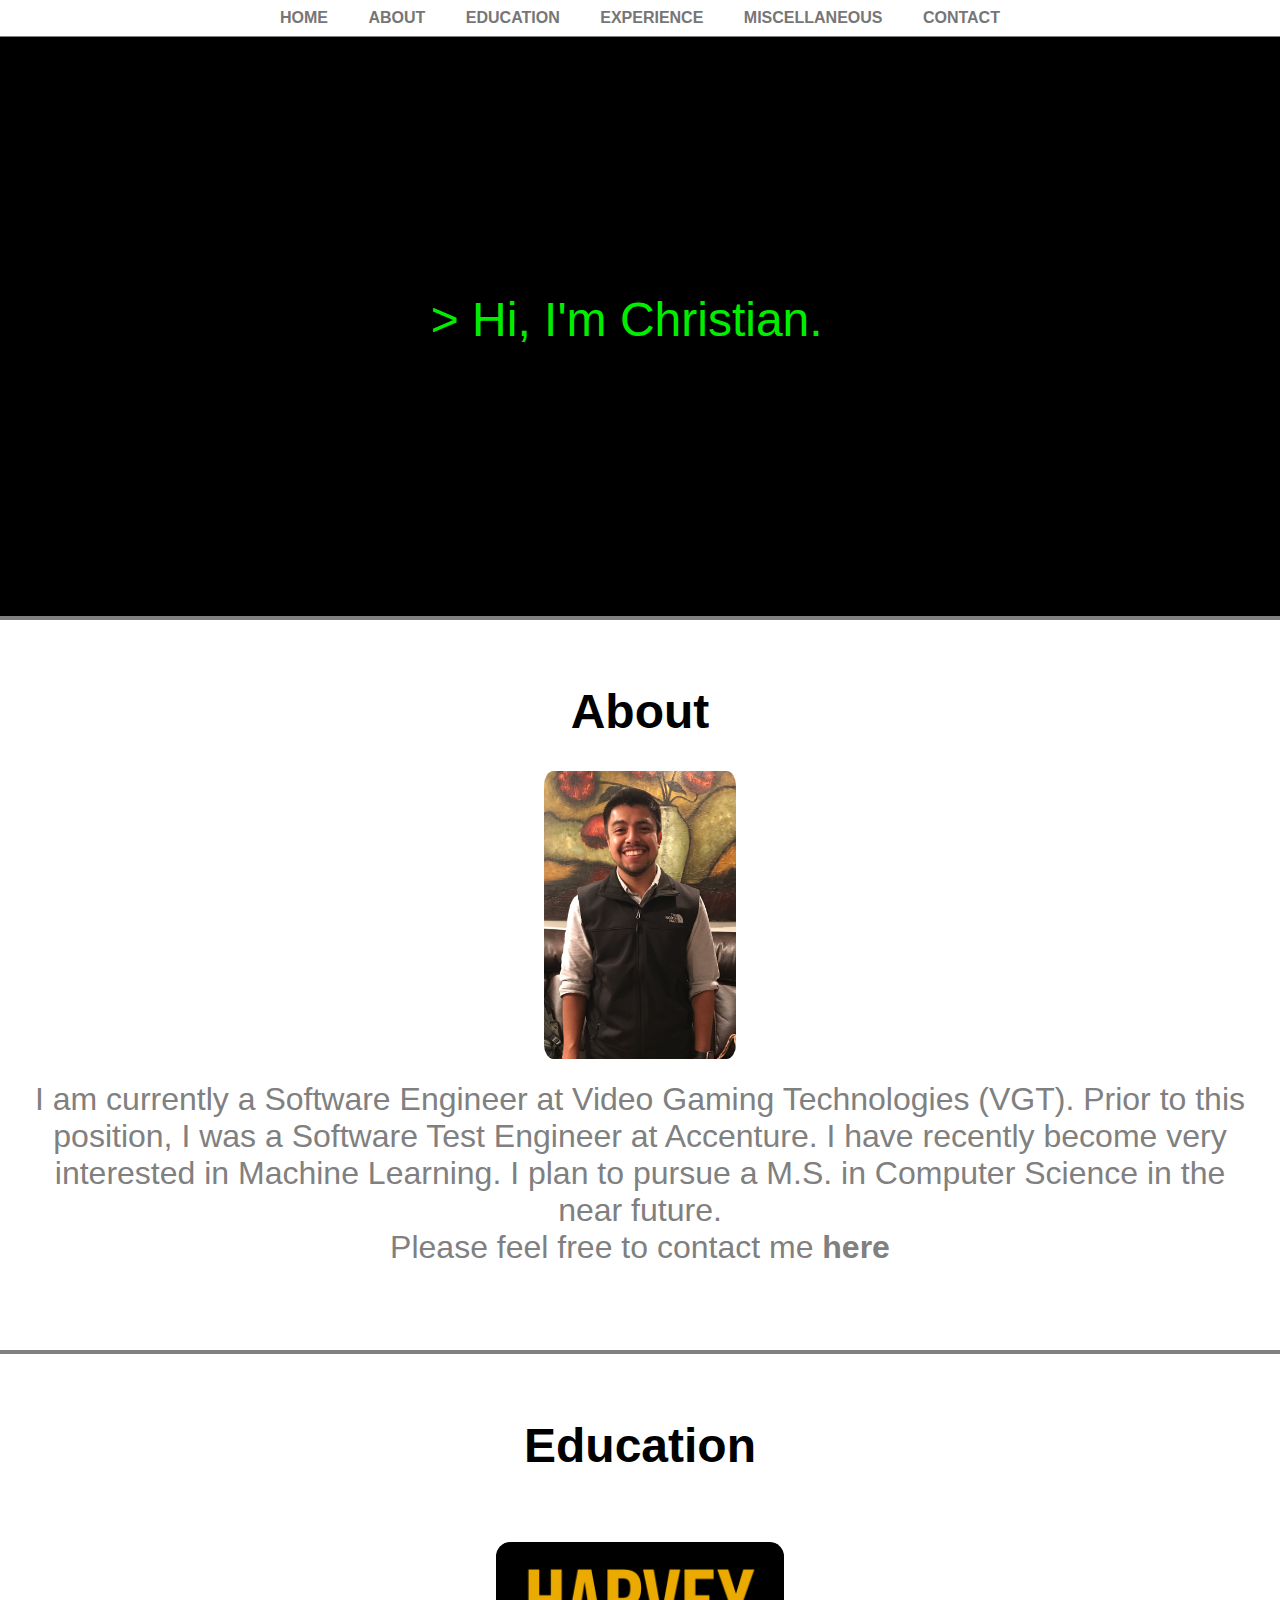
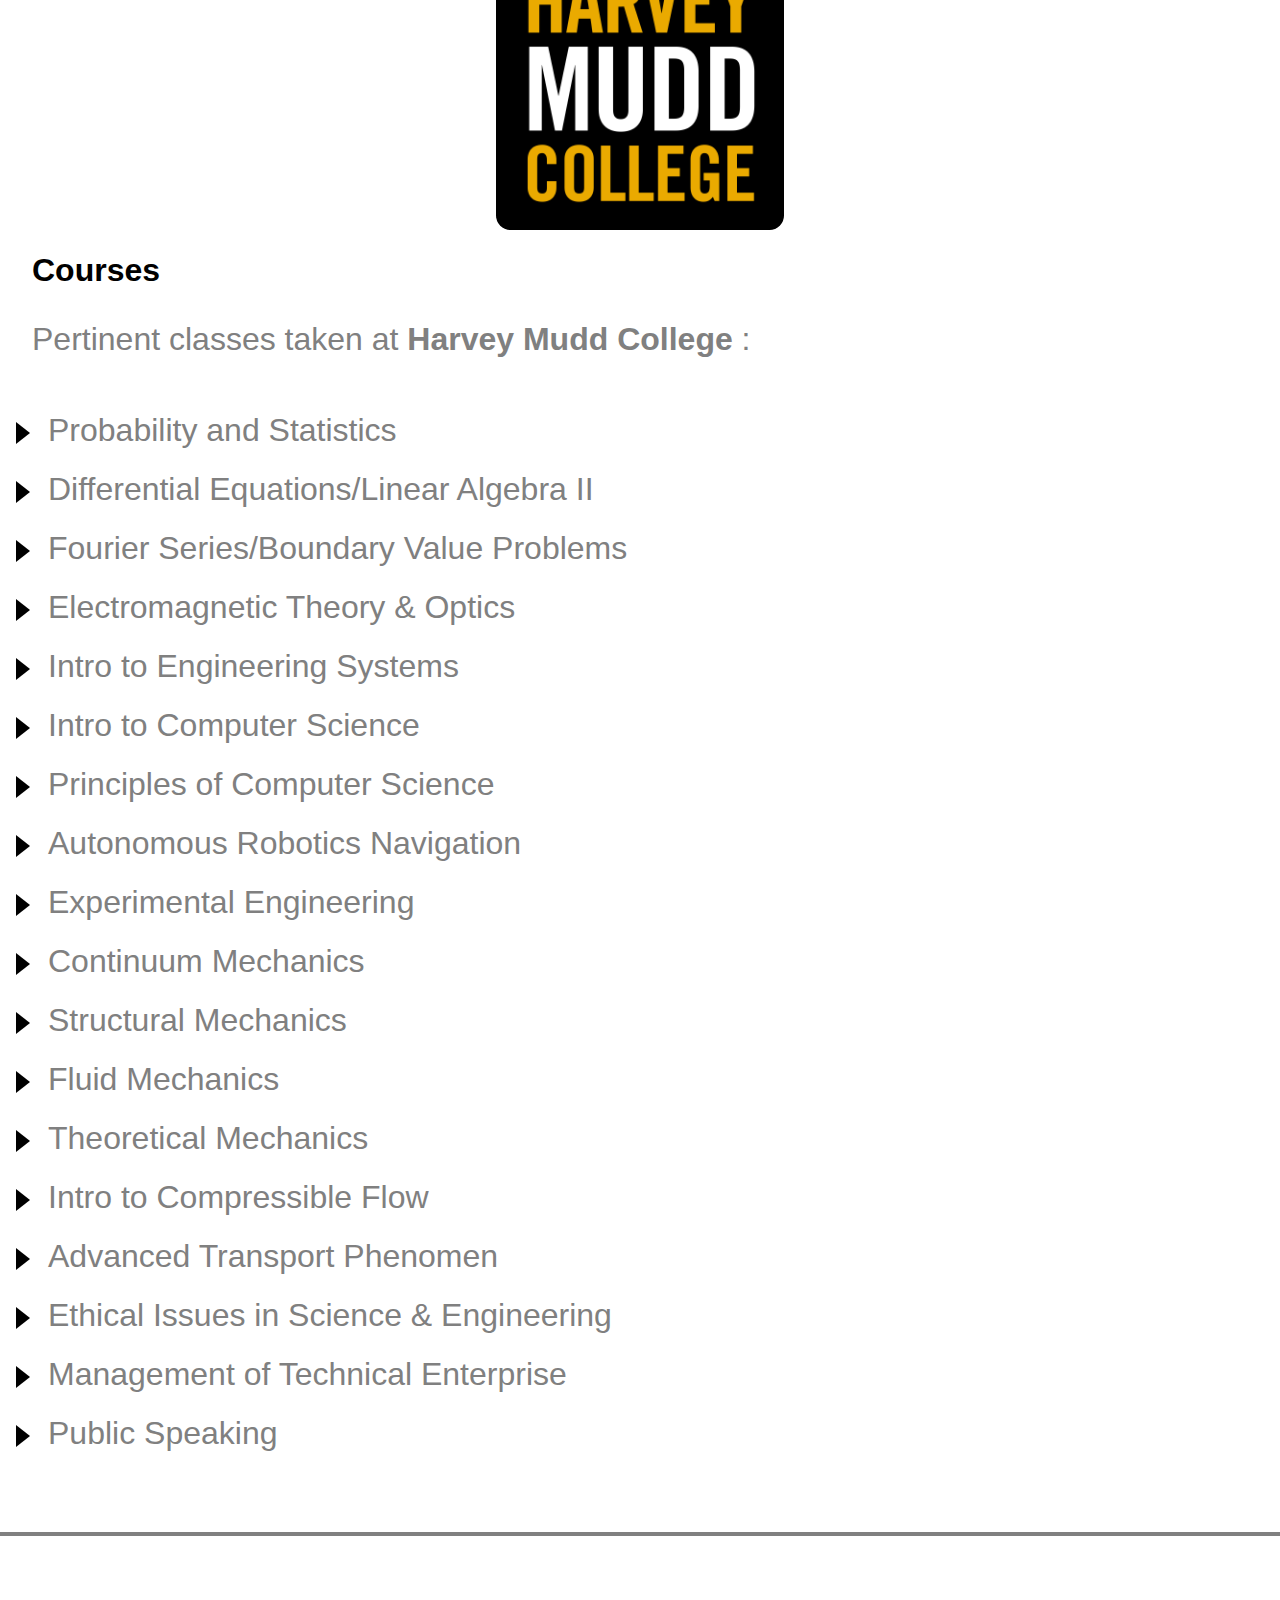
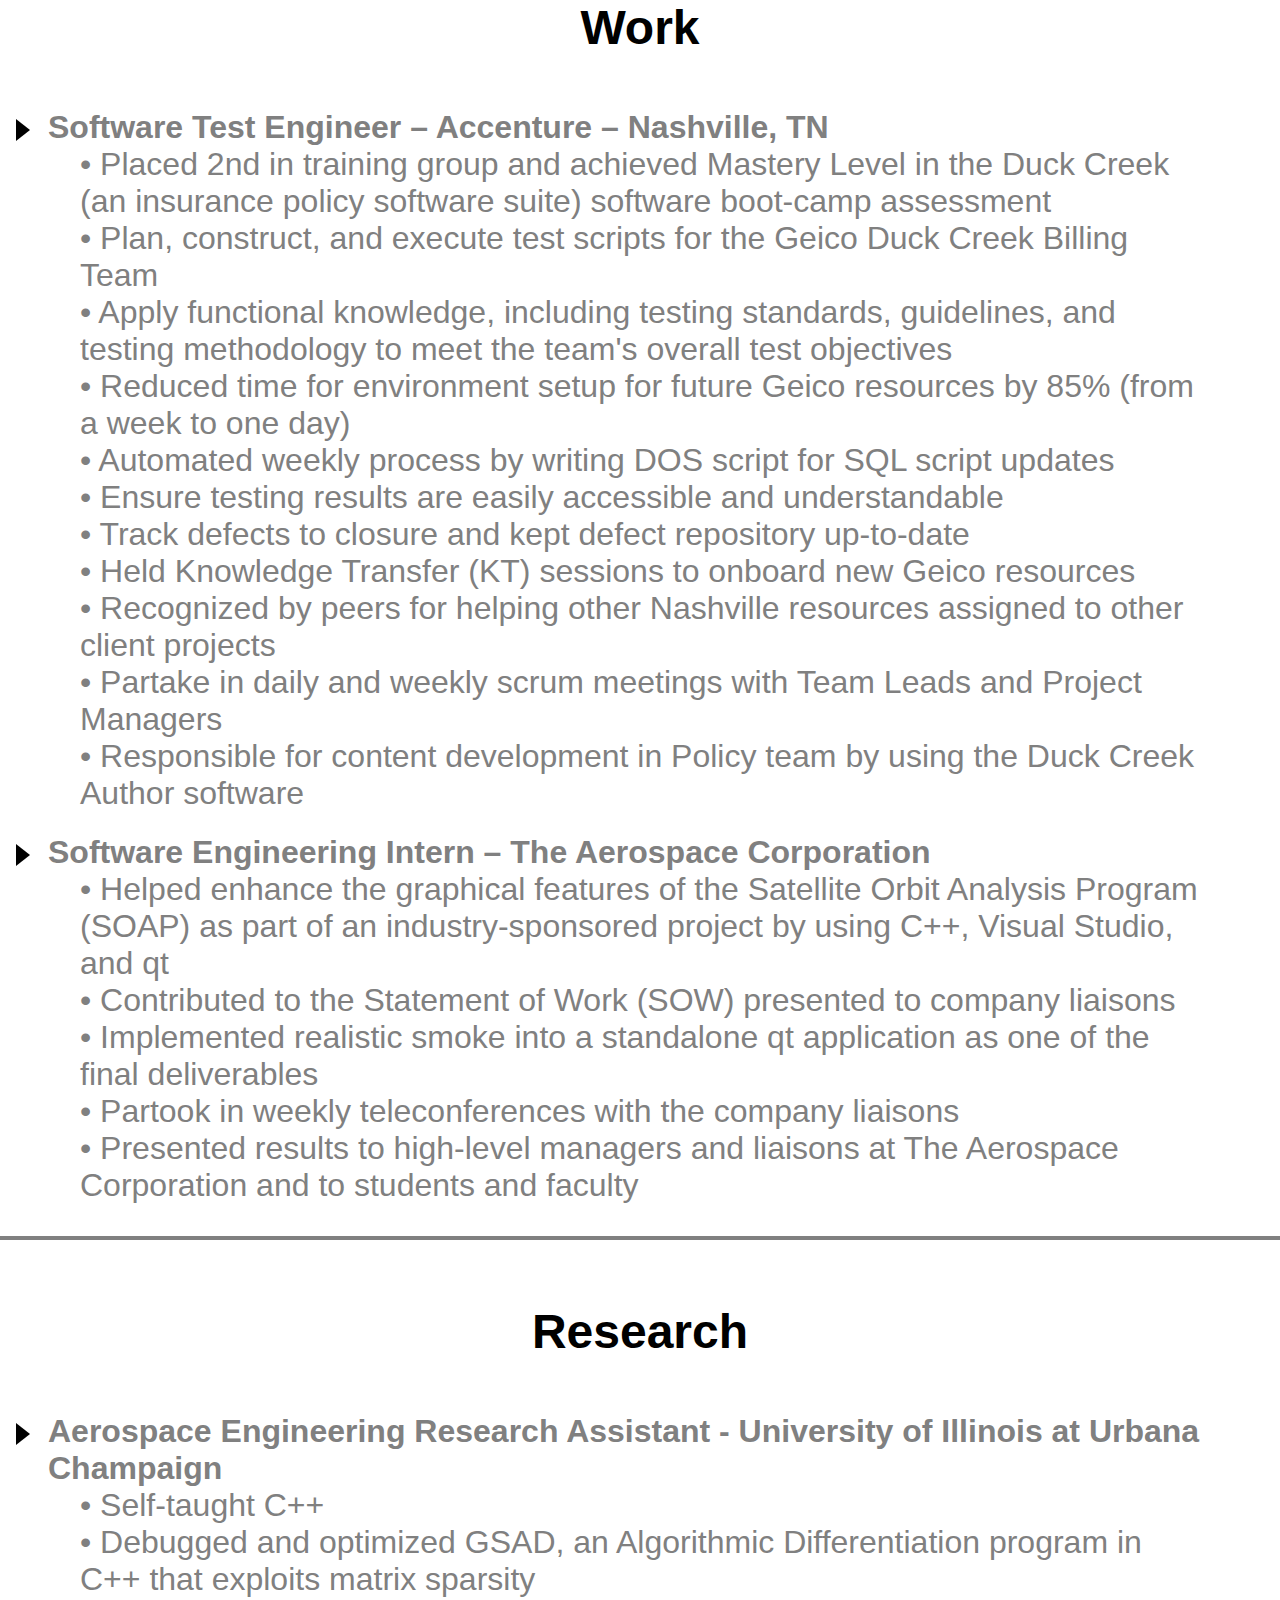
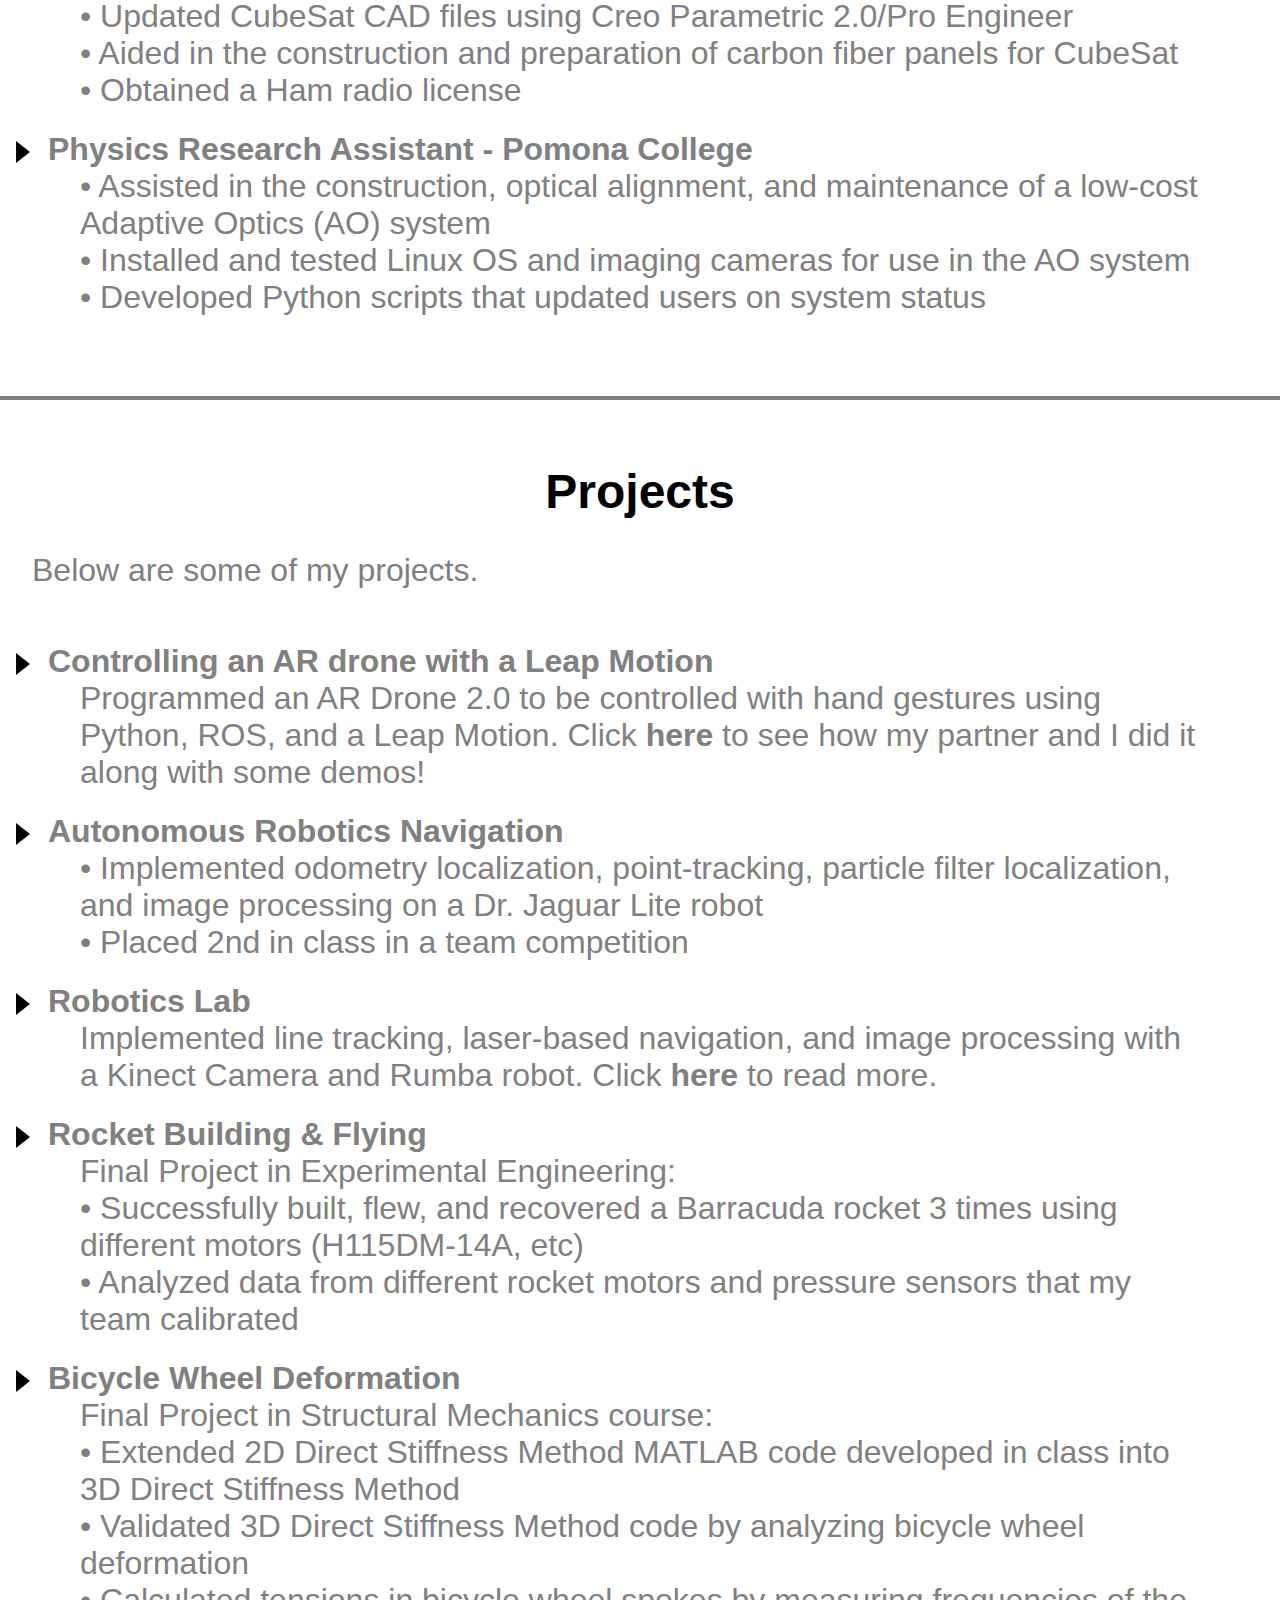
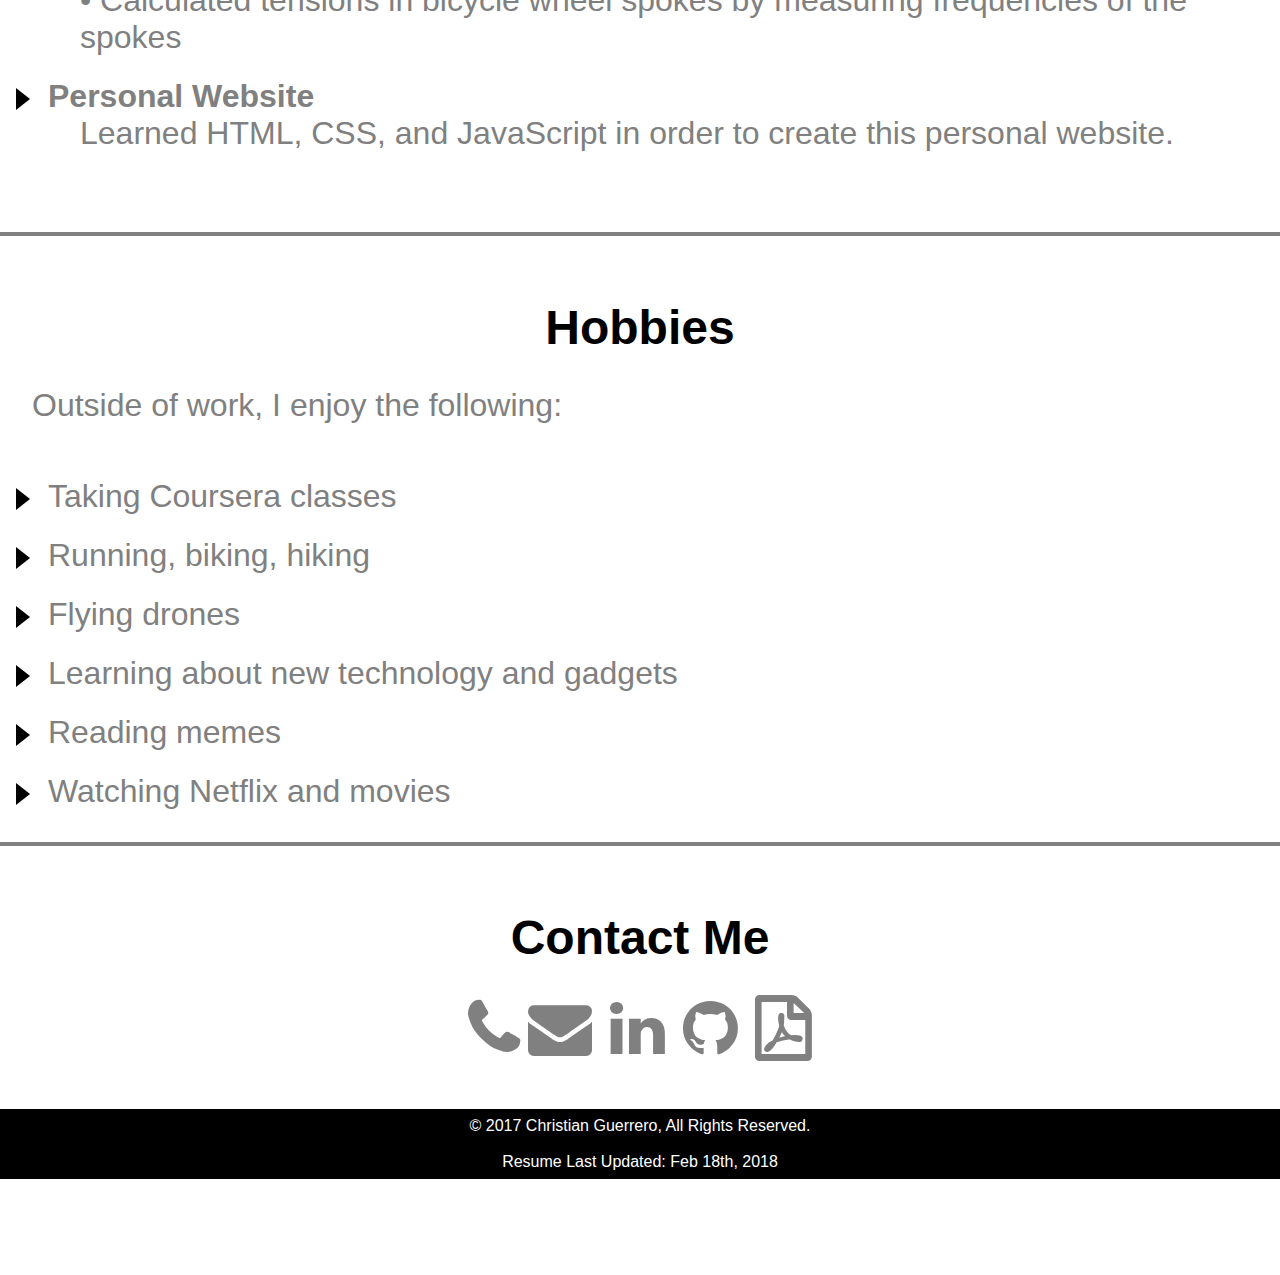
==== commit 0aa474a3: "update bio" ====
--- a/index.html
+++ b/index.html
@@ -98,8 +98,7 @@
 
       <br></br>
       <p class="firstpara"> 
-      I am currently a Software Engineer at Video Gaming Technologies (VGT). Prior to this position, I was a Software Test Engineer at Accenture. As a graduate from Harvey Mudd Collge, I have excellent problem-solving skills. My Independent Program of Studies major (Aeronautics & Astronautics) gave me a solid foundation in engineering, math, and computer science. 
-
+      I am currently a Software Engineer at Video Gaming Technologies (VGT). Prior to this position, I was a Software Test Engineer at Accenture. 
       I have recently become very interested in Machine Learning. I plan to pursue a M.S. in Computer Science in the near future.  <br/>
       Please feel free to contact me <a href=#links> here</a> </p>
 
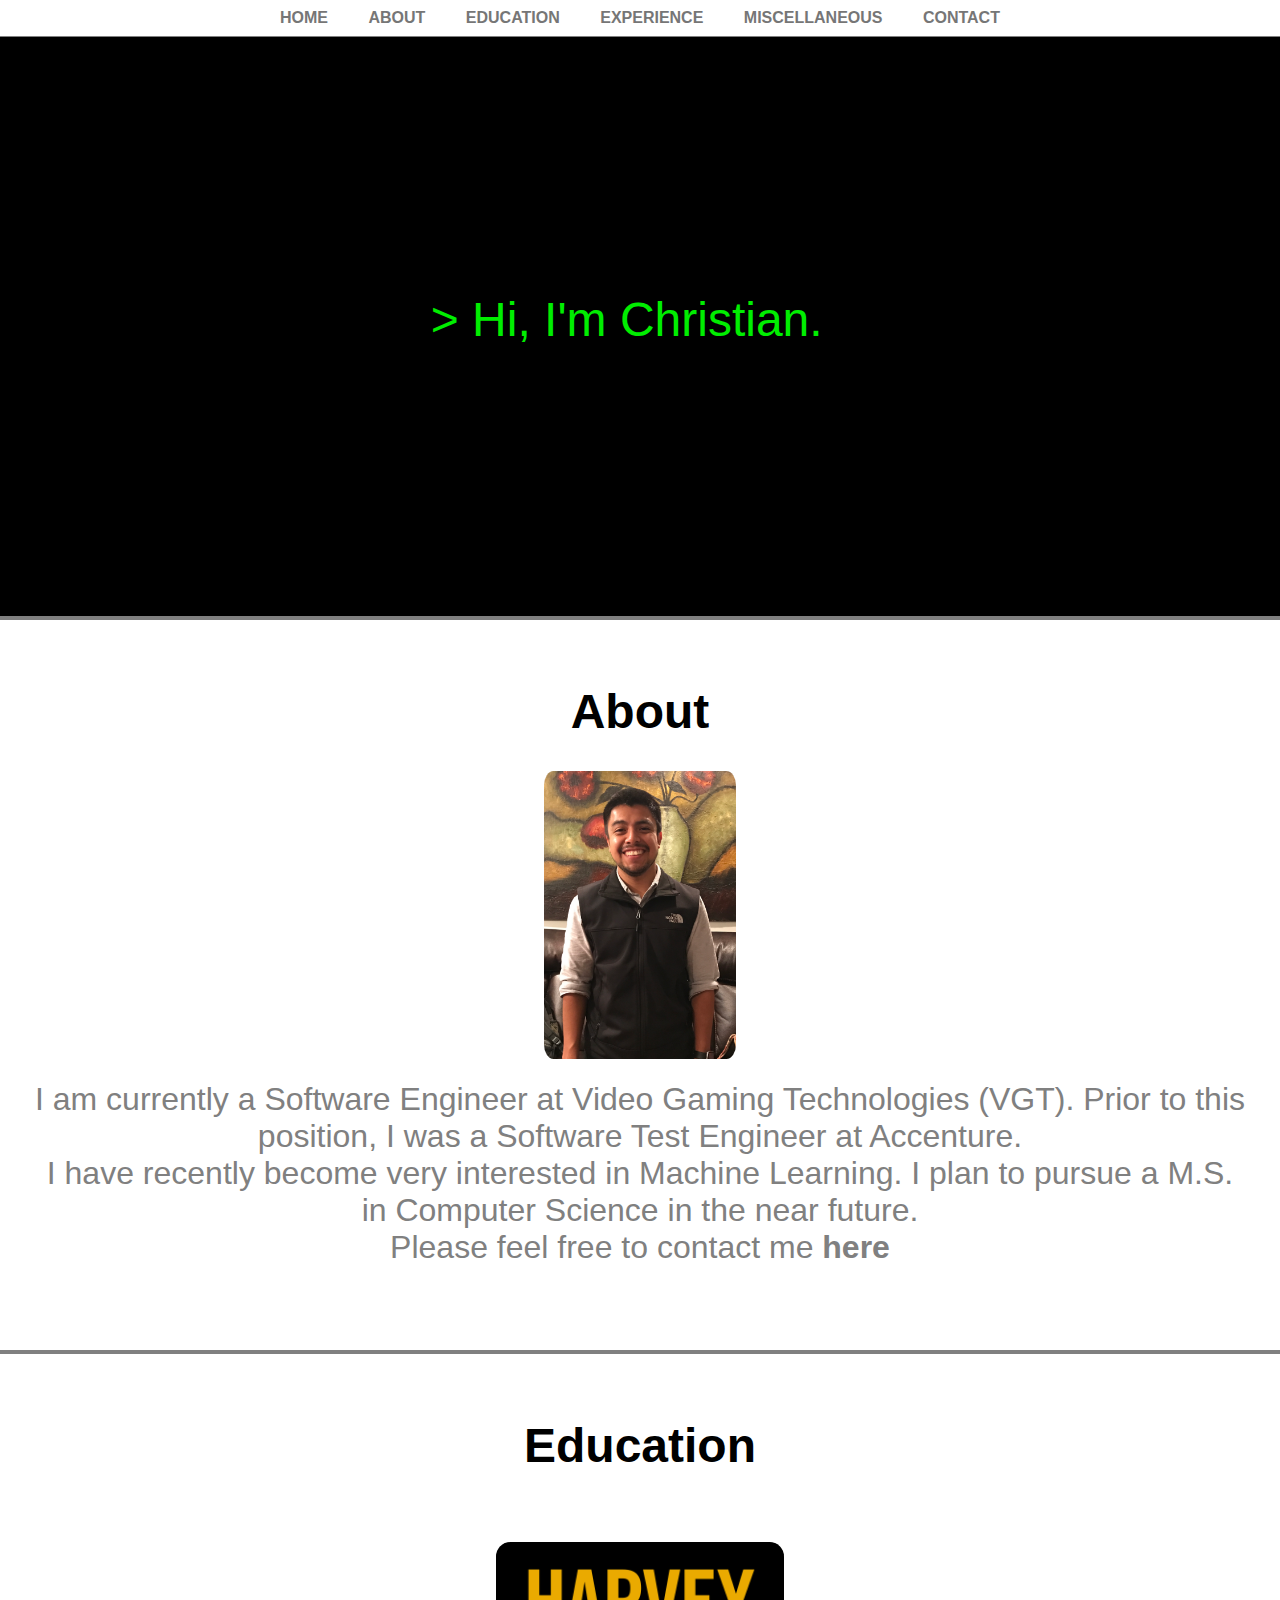
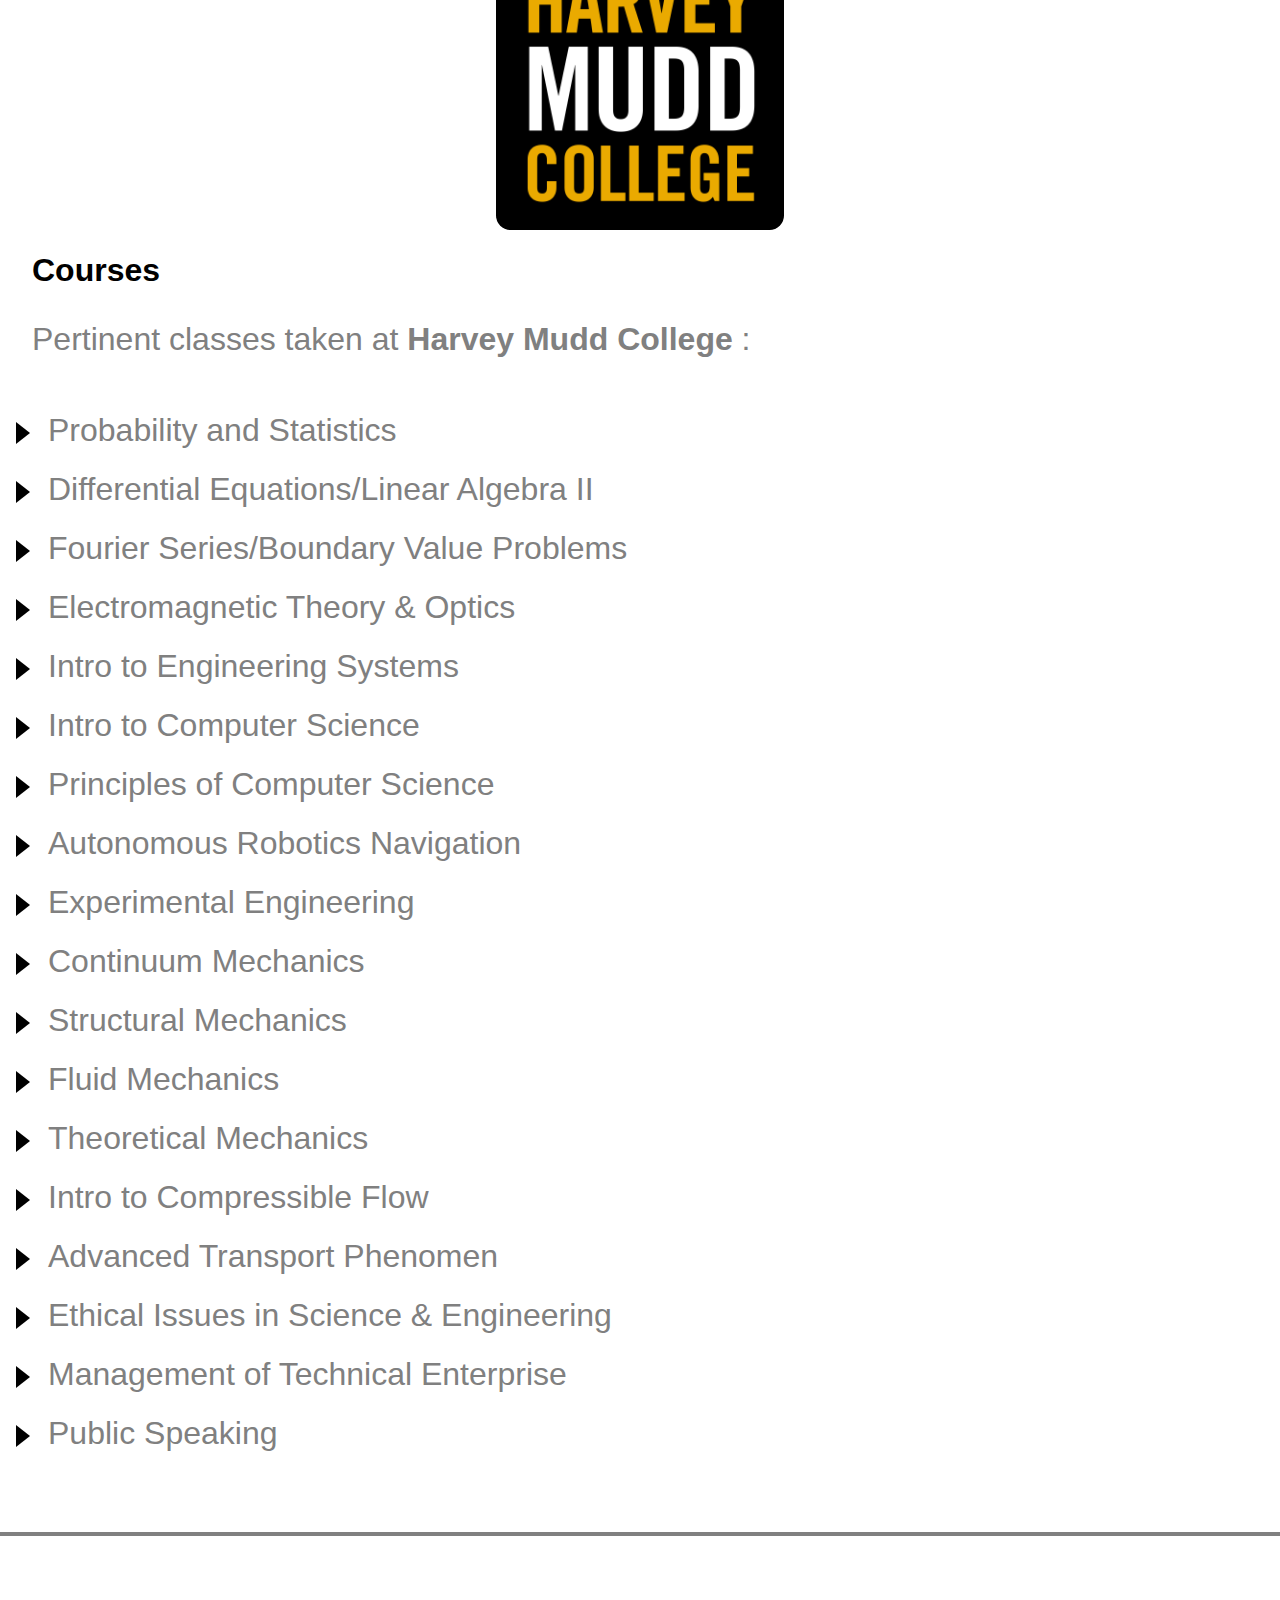
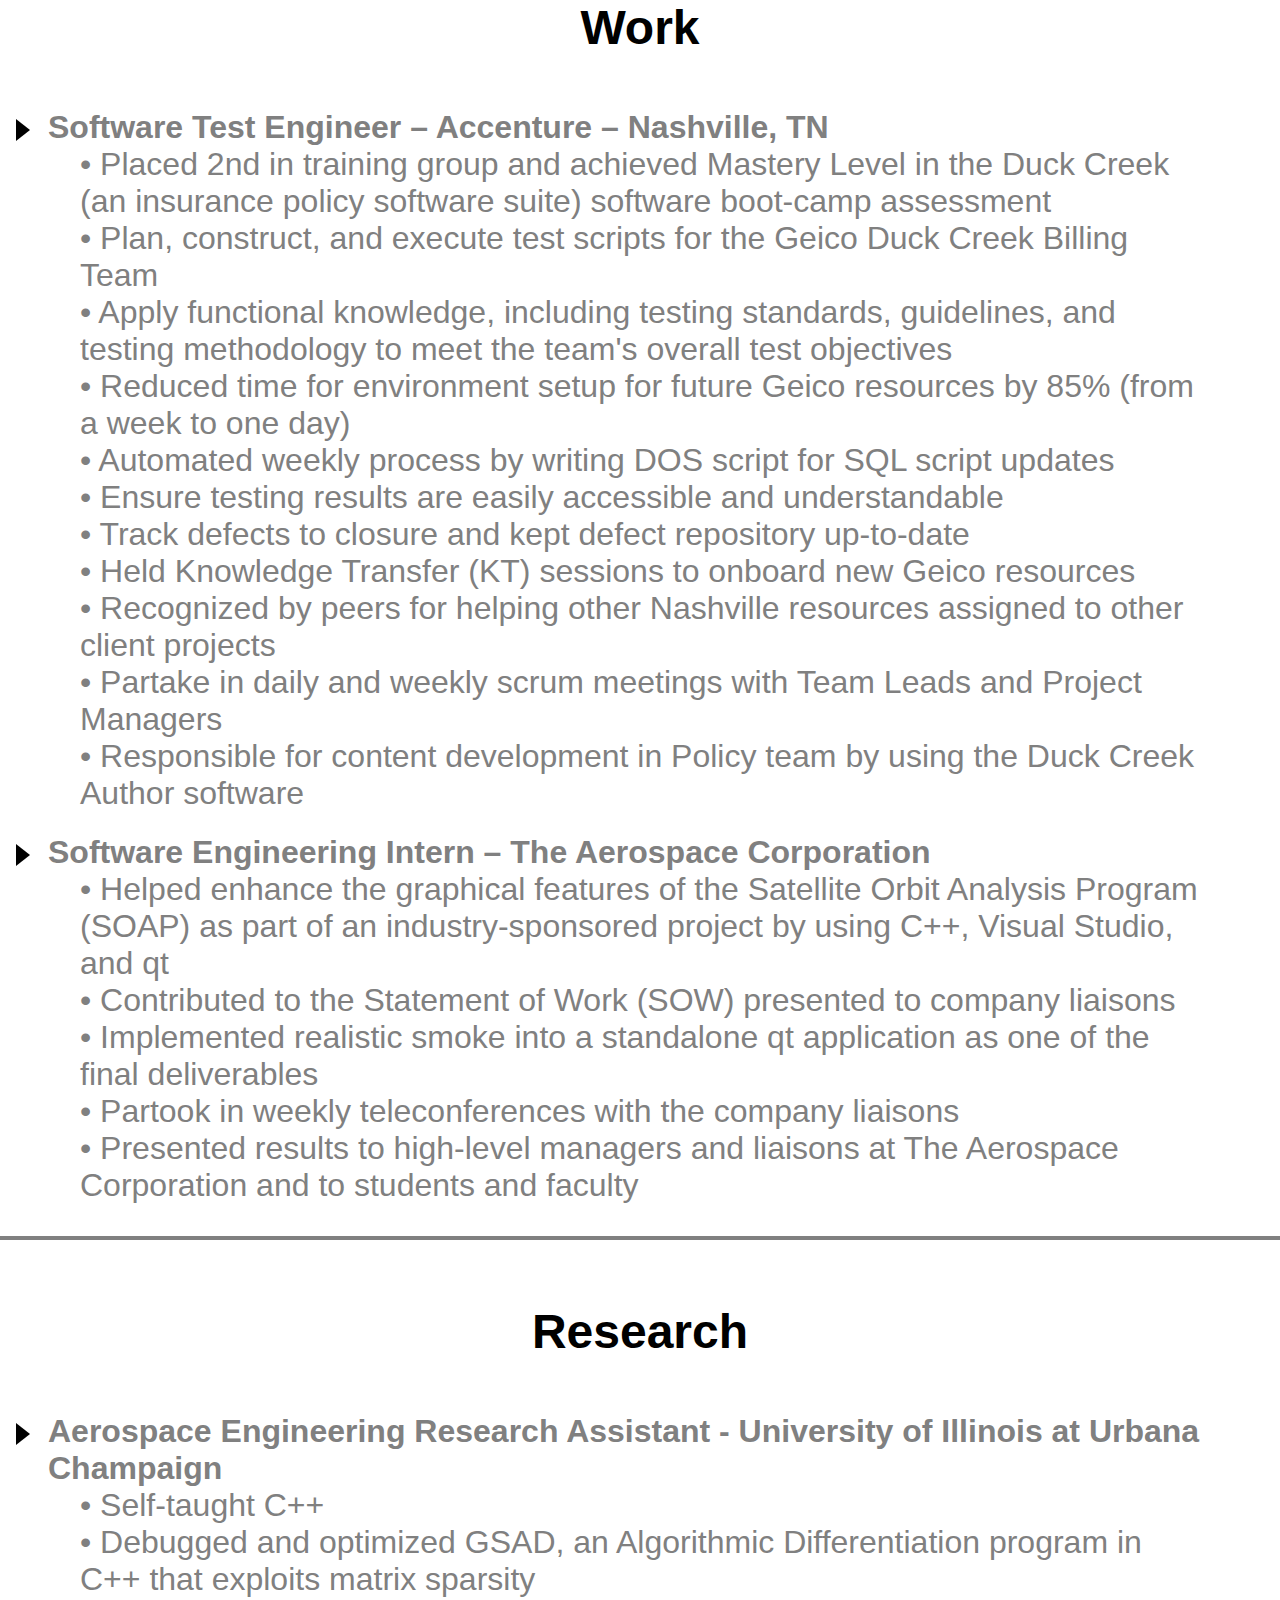
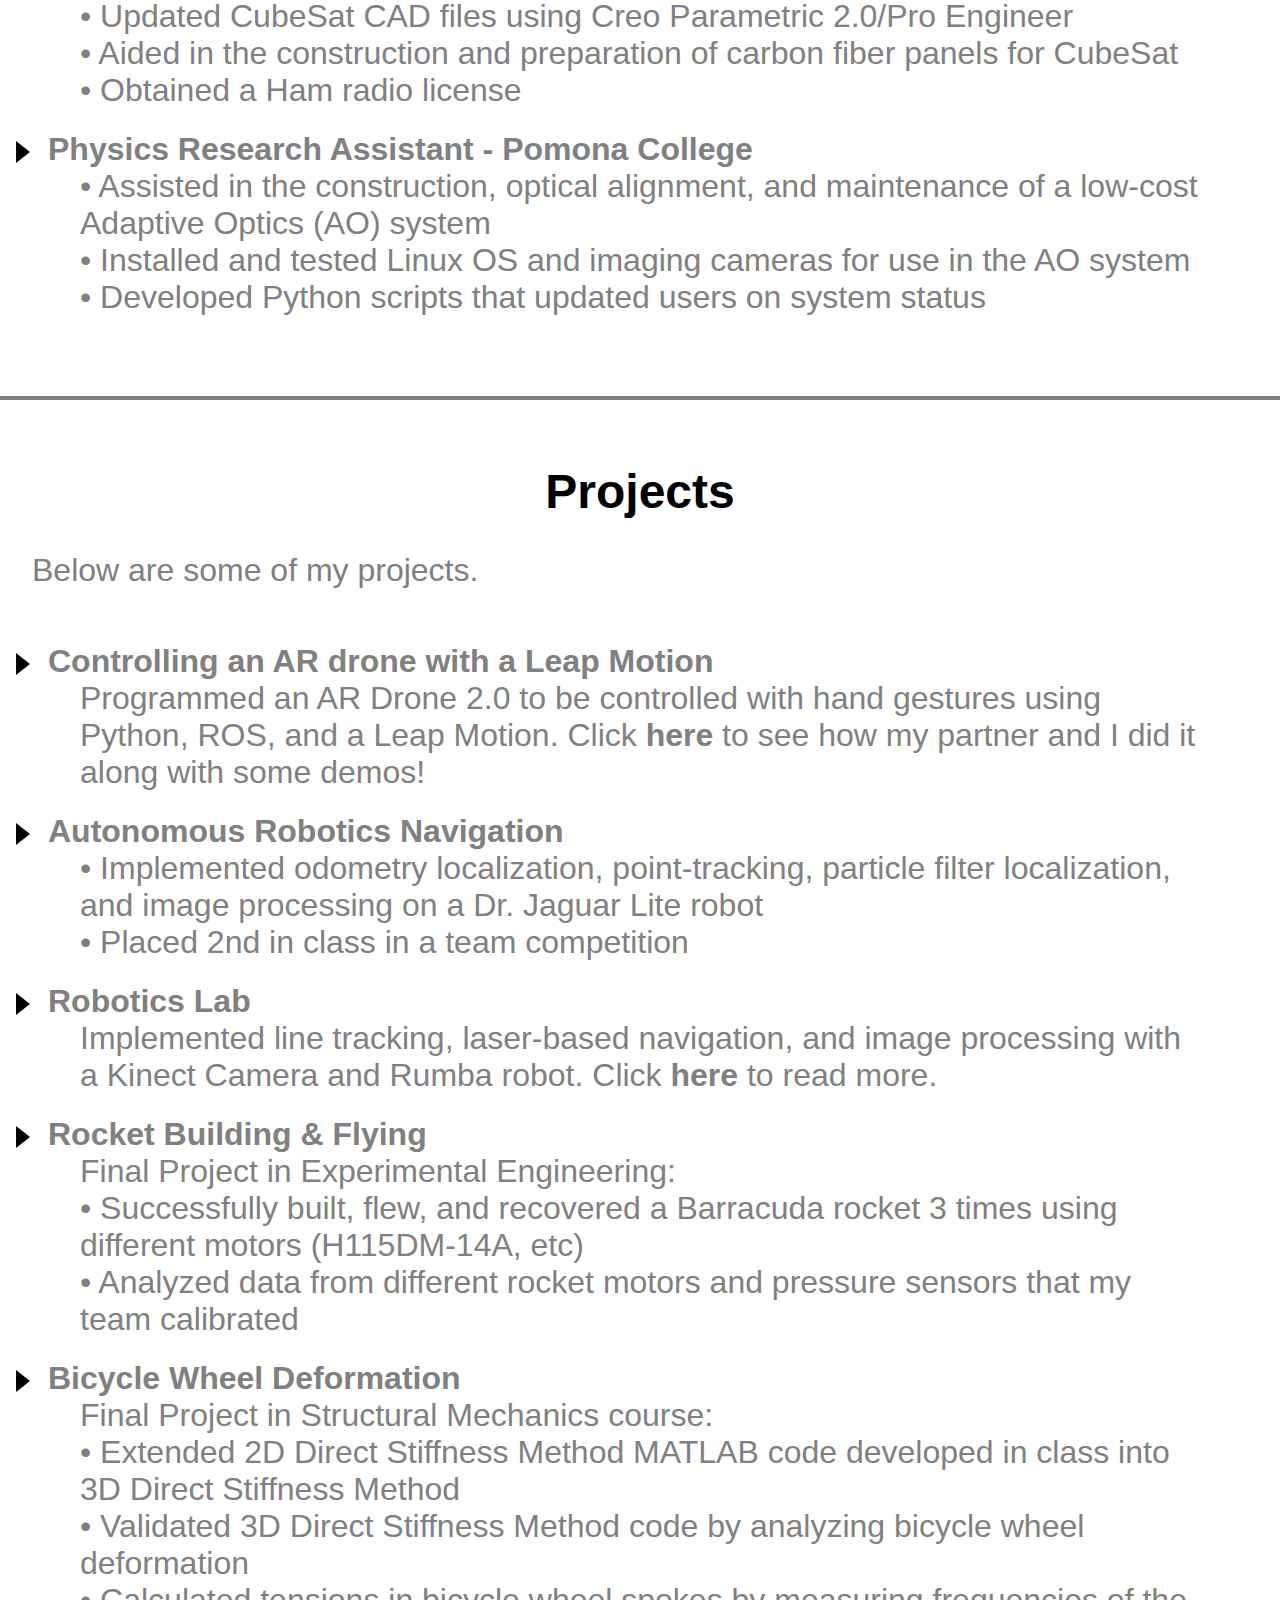
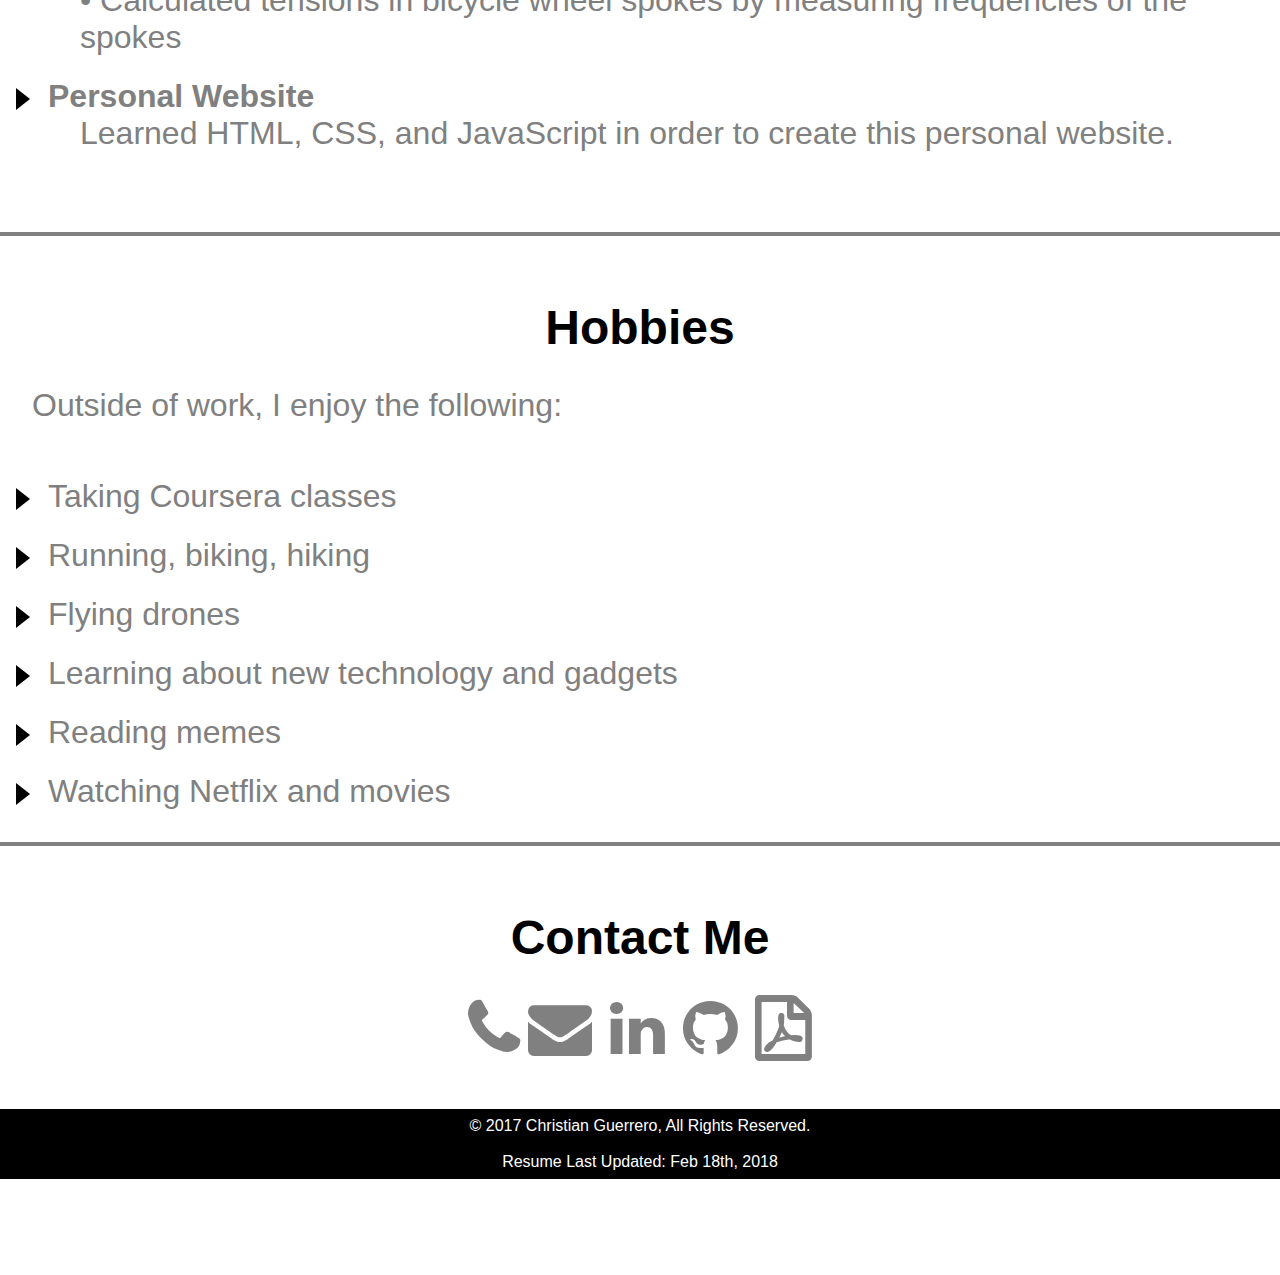
==== commit f8b294a8: "update bio" ====
--- a/index.html
+++ b/index.html
@@ -98,7 +98,7 @@
 
       <br></br>
       <p class="firstpara"> 
-      I am currently a Software Engineer at Video Gaming Technologies (VGT). Prior to this position, I was a Software Test Engineer at Accenture. 
+      I am currently a Software Engineer at Video Gaming Technologies (VGT). Prior to this position, I was a Software Test Engineer at Accenture. <br/>
       I have recently become very interested in Machine Learning. I plan to pursue a M.S. in Computer Science in the near future.  <br/>
       Please feel free to contact me <a href=#links> here</a> </p>
 
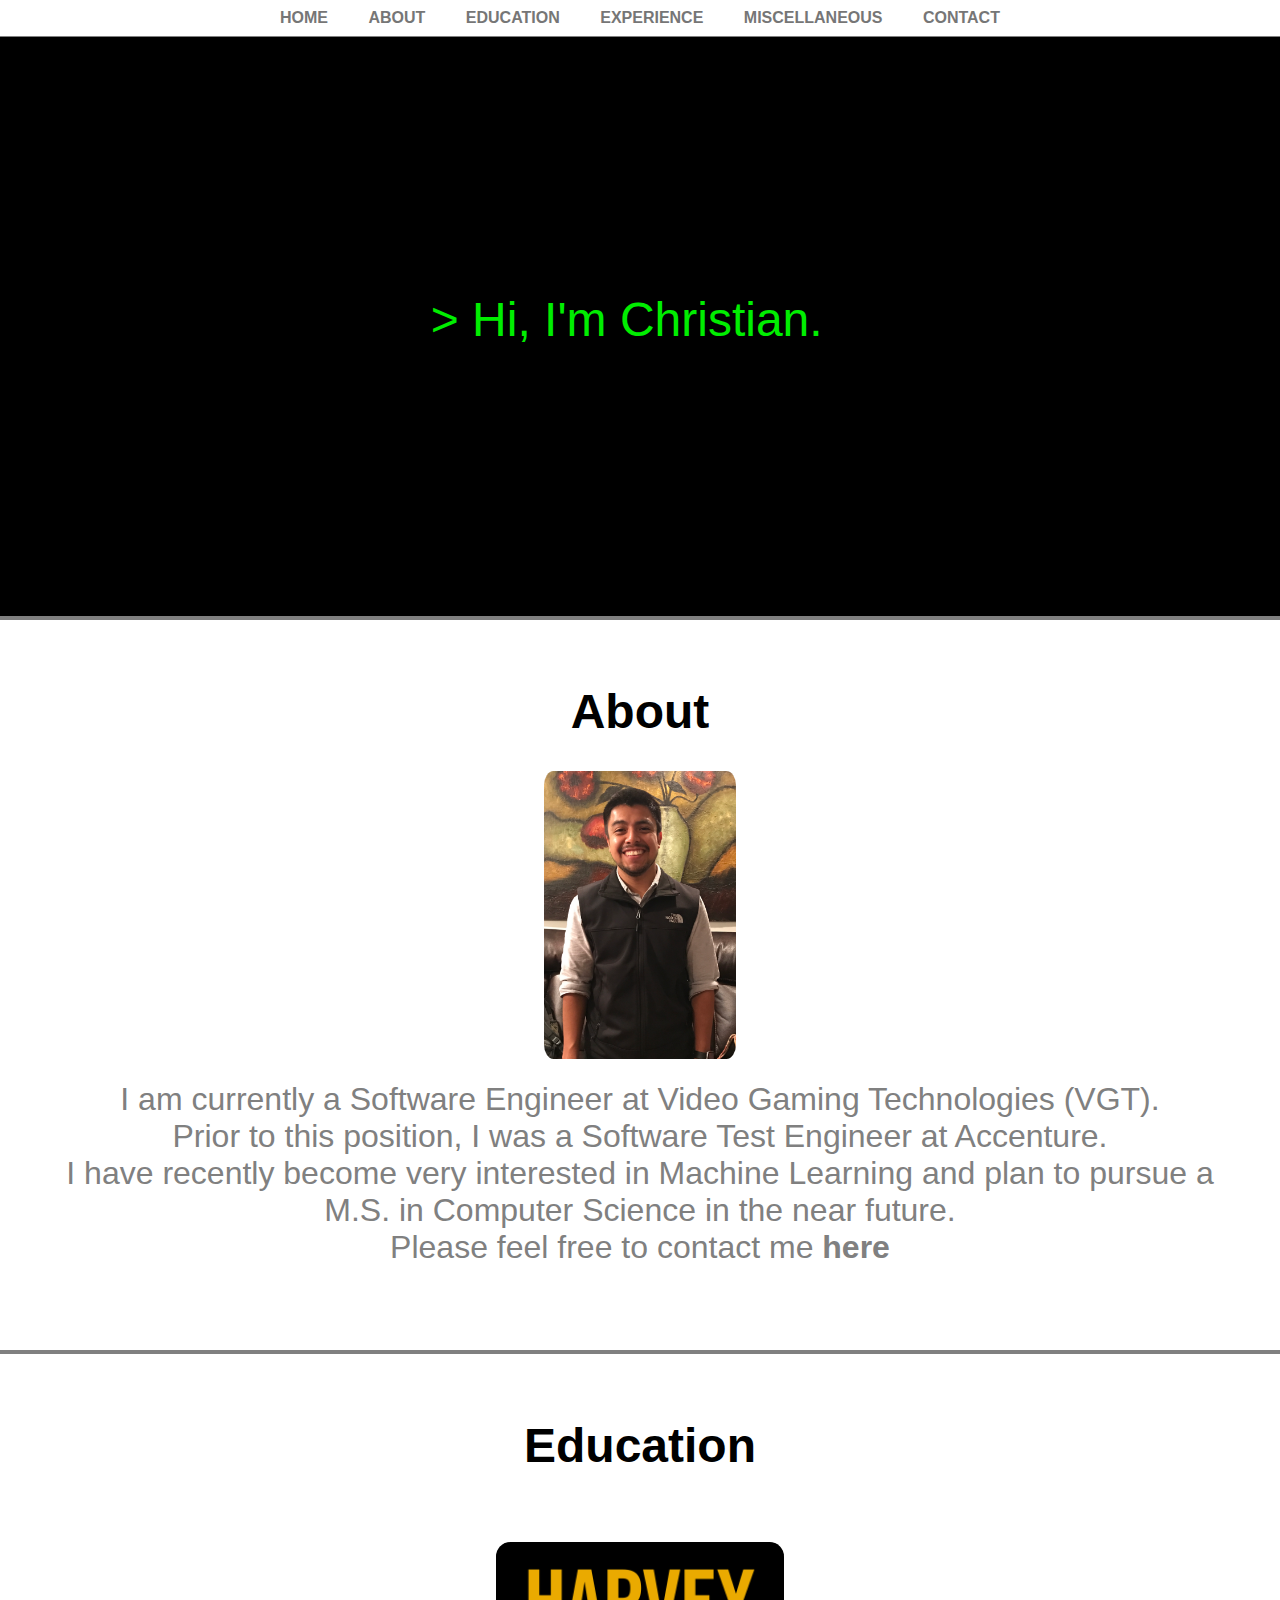
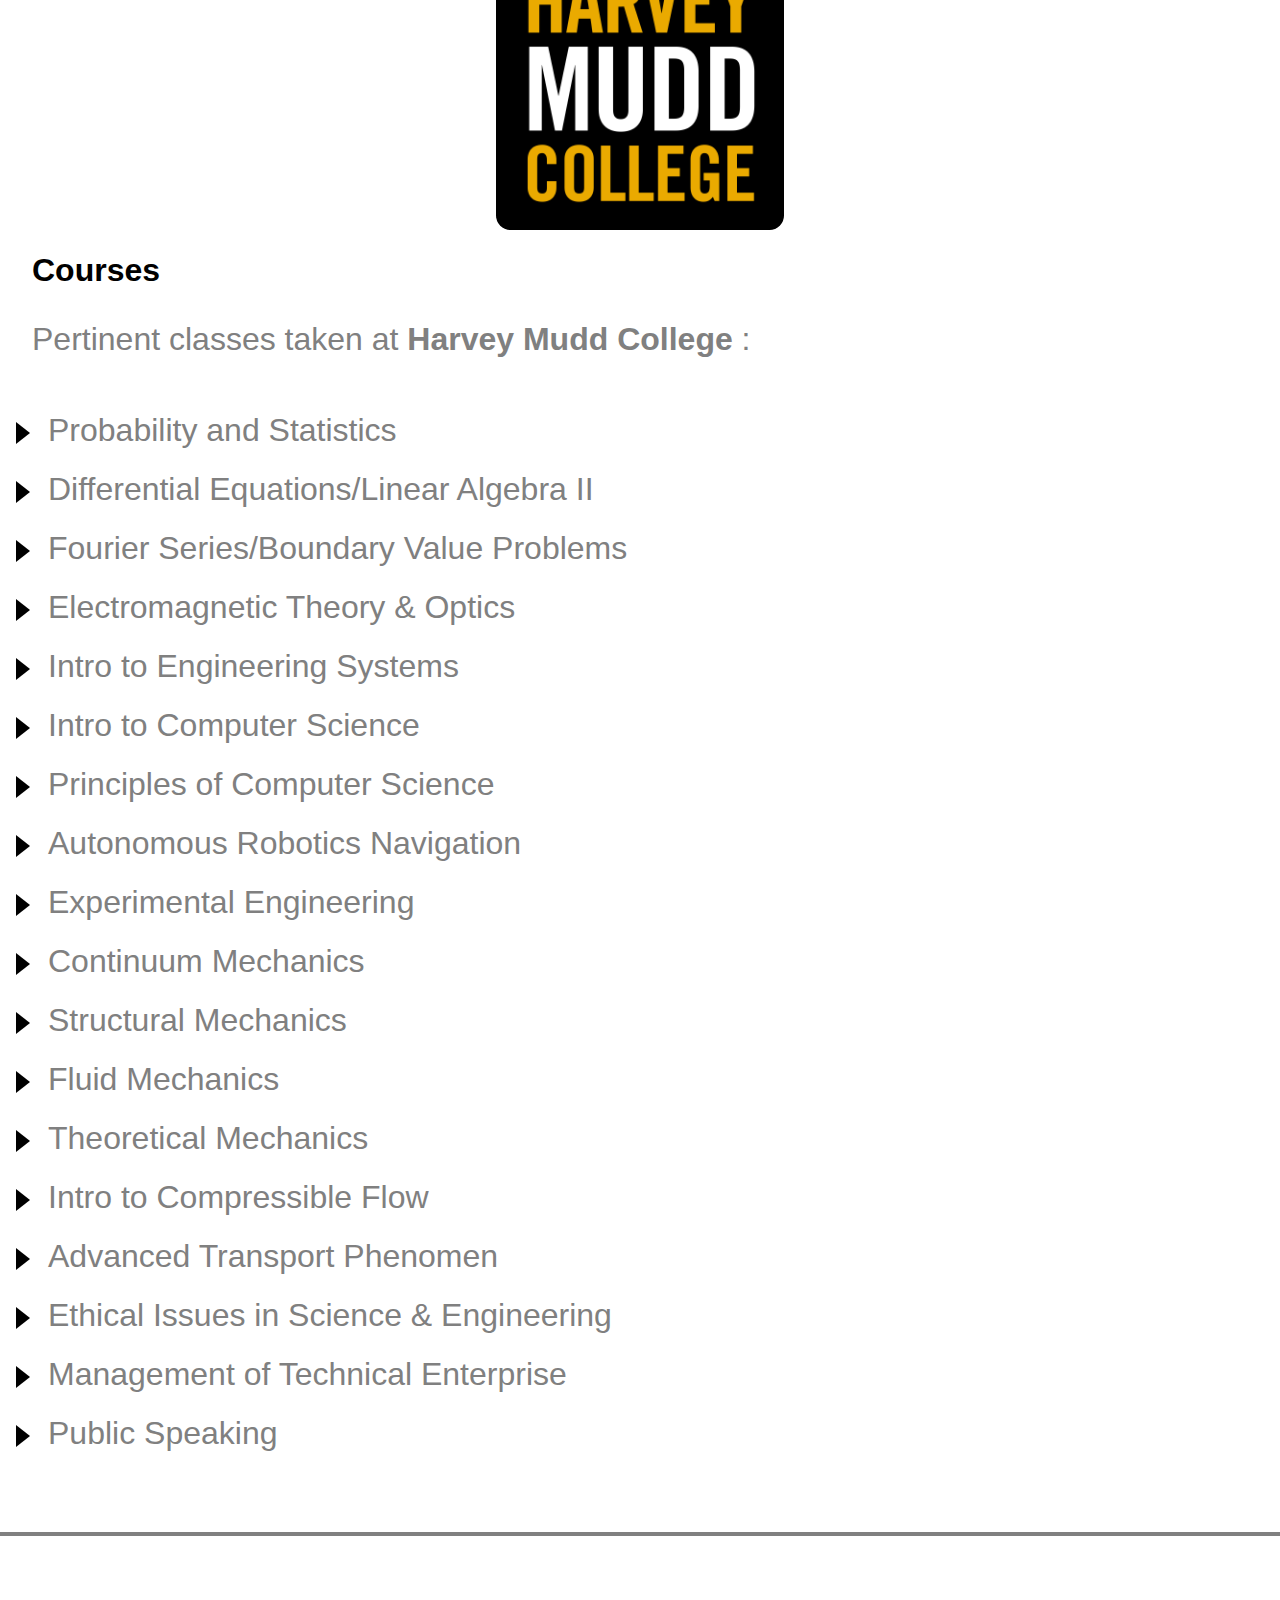
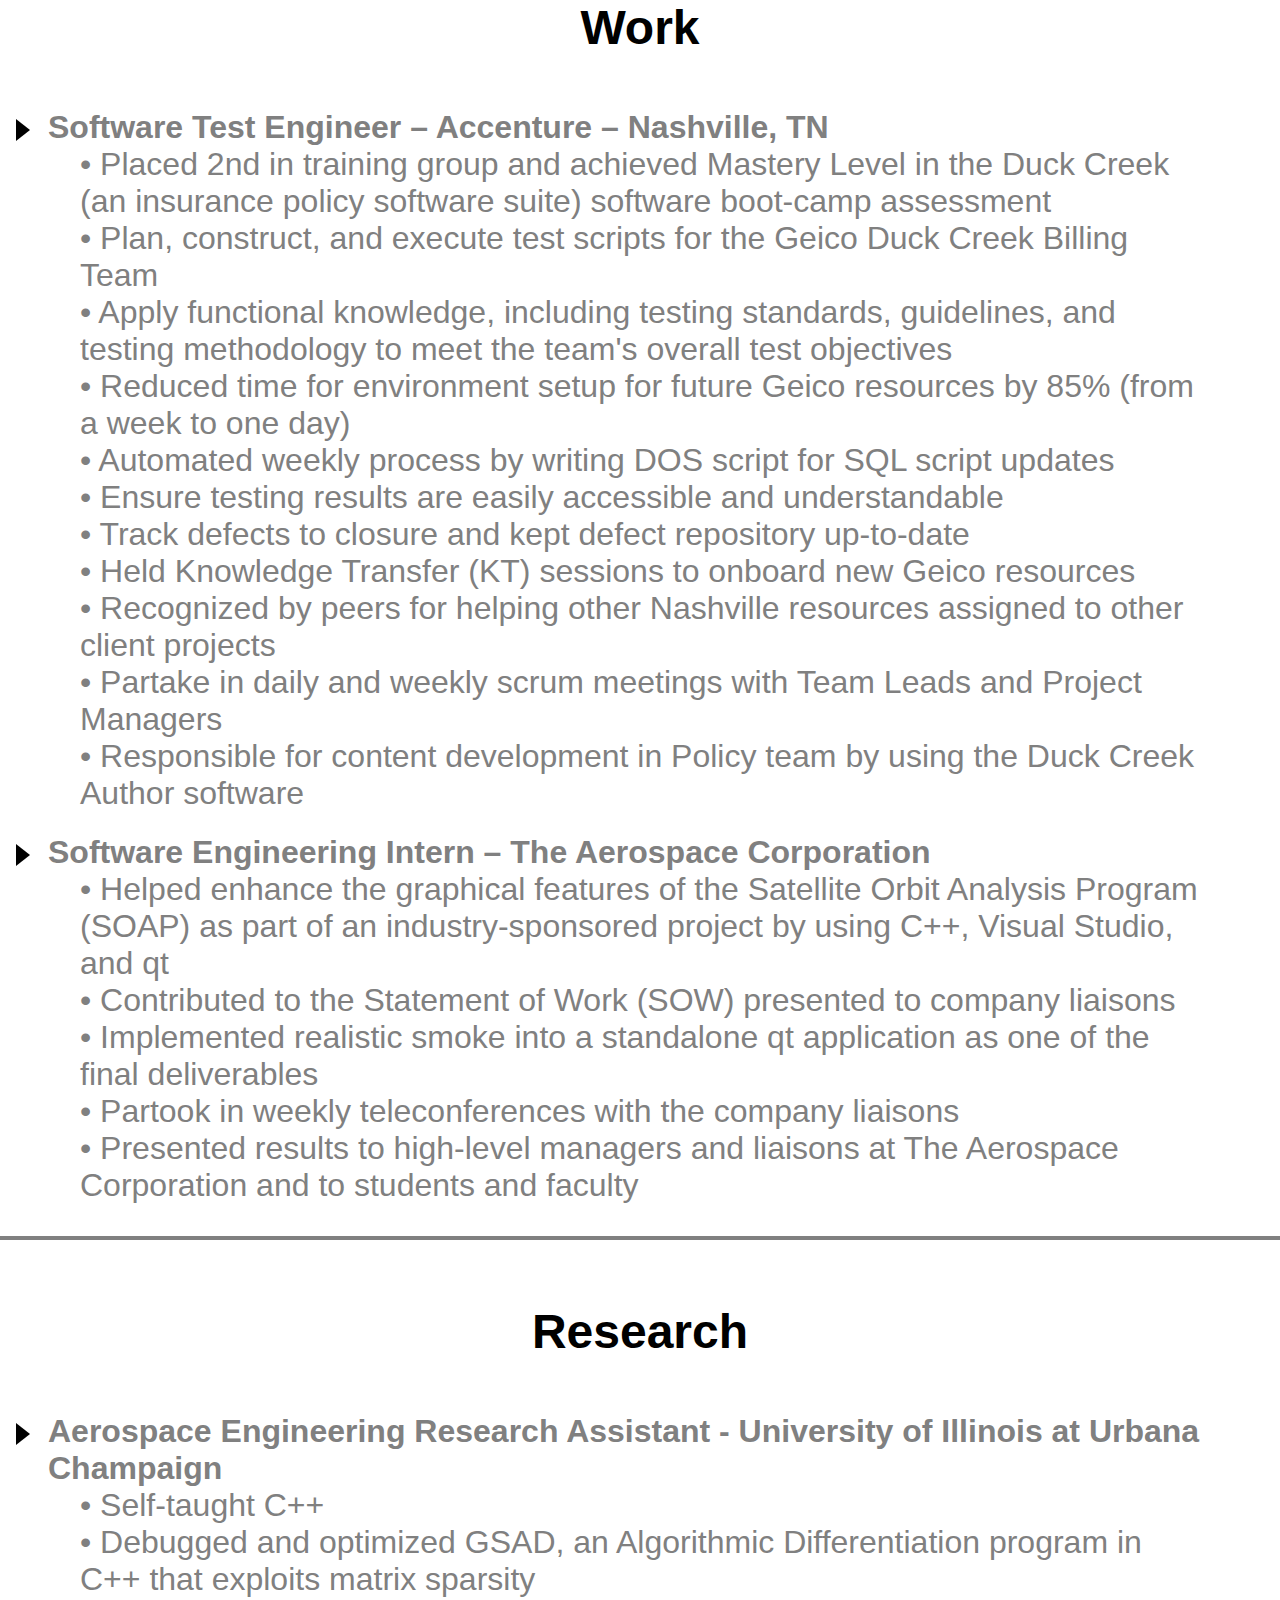
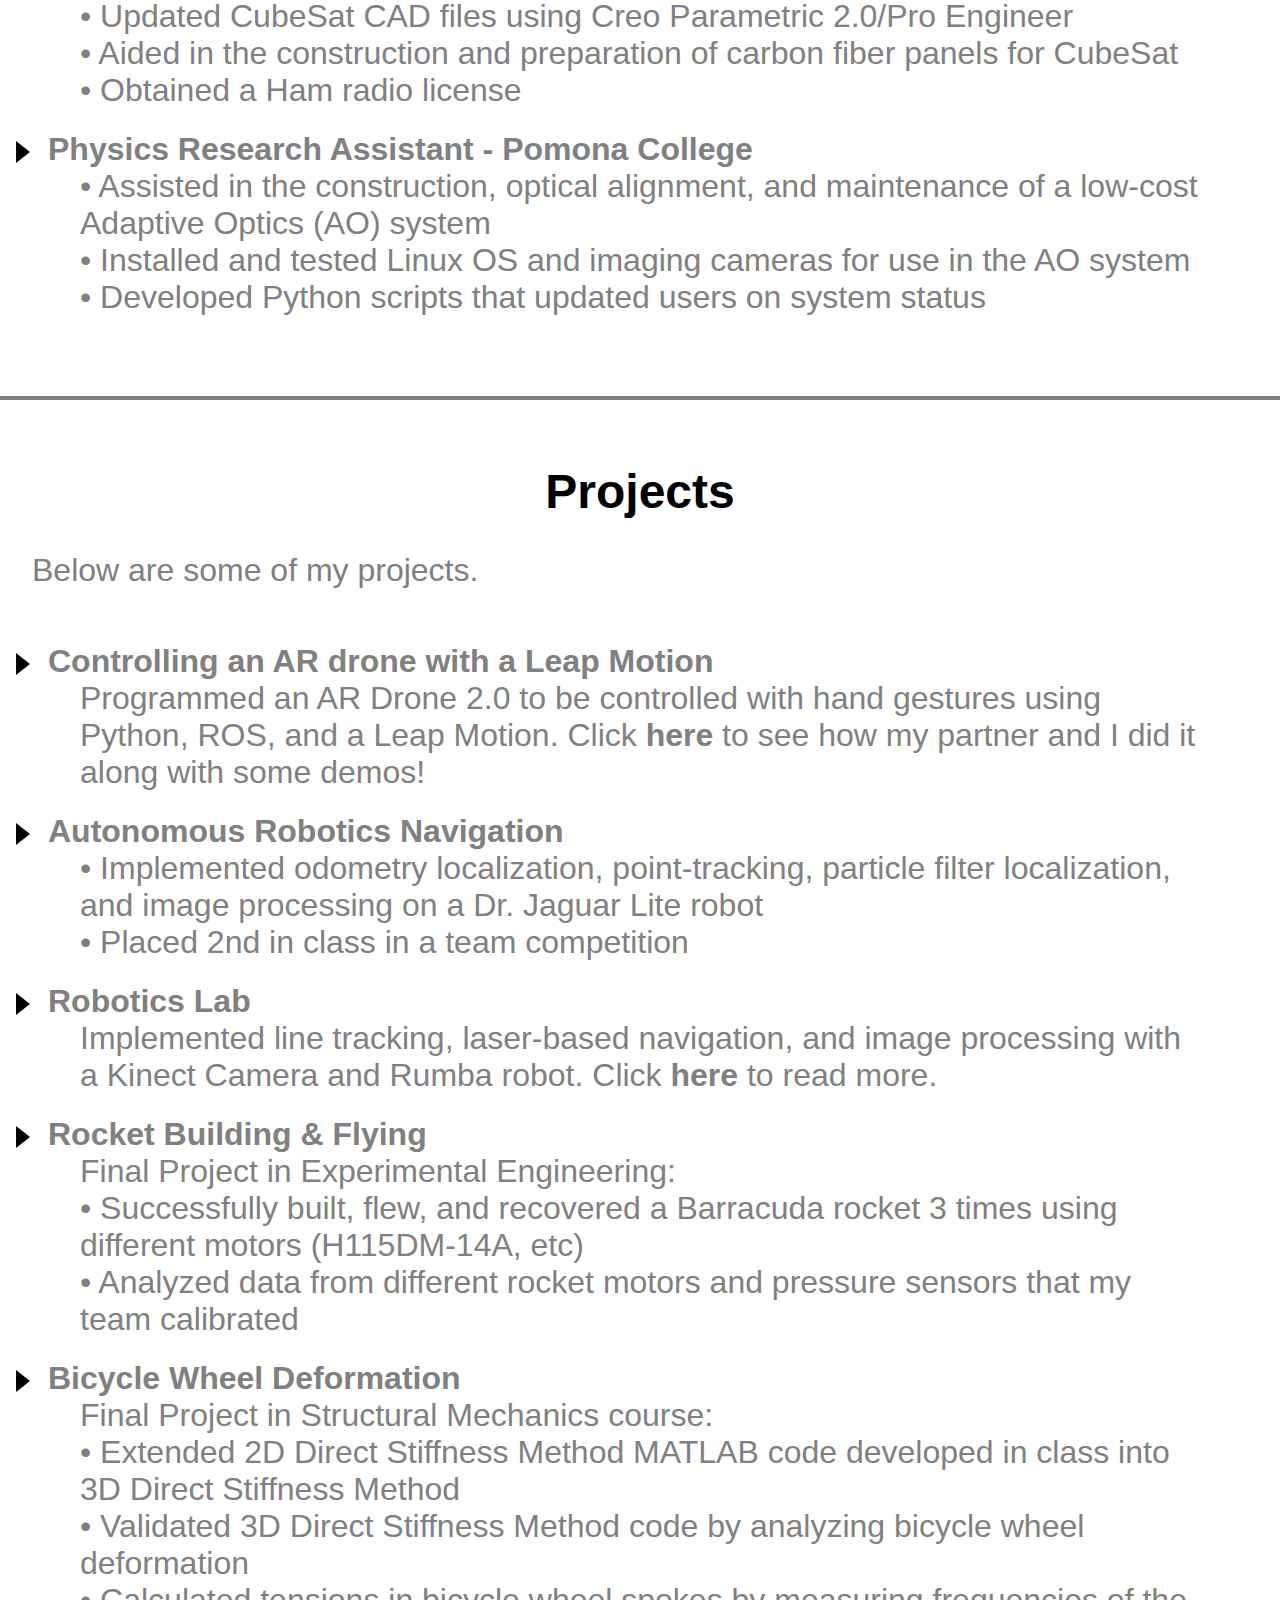
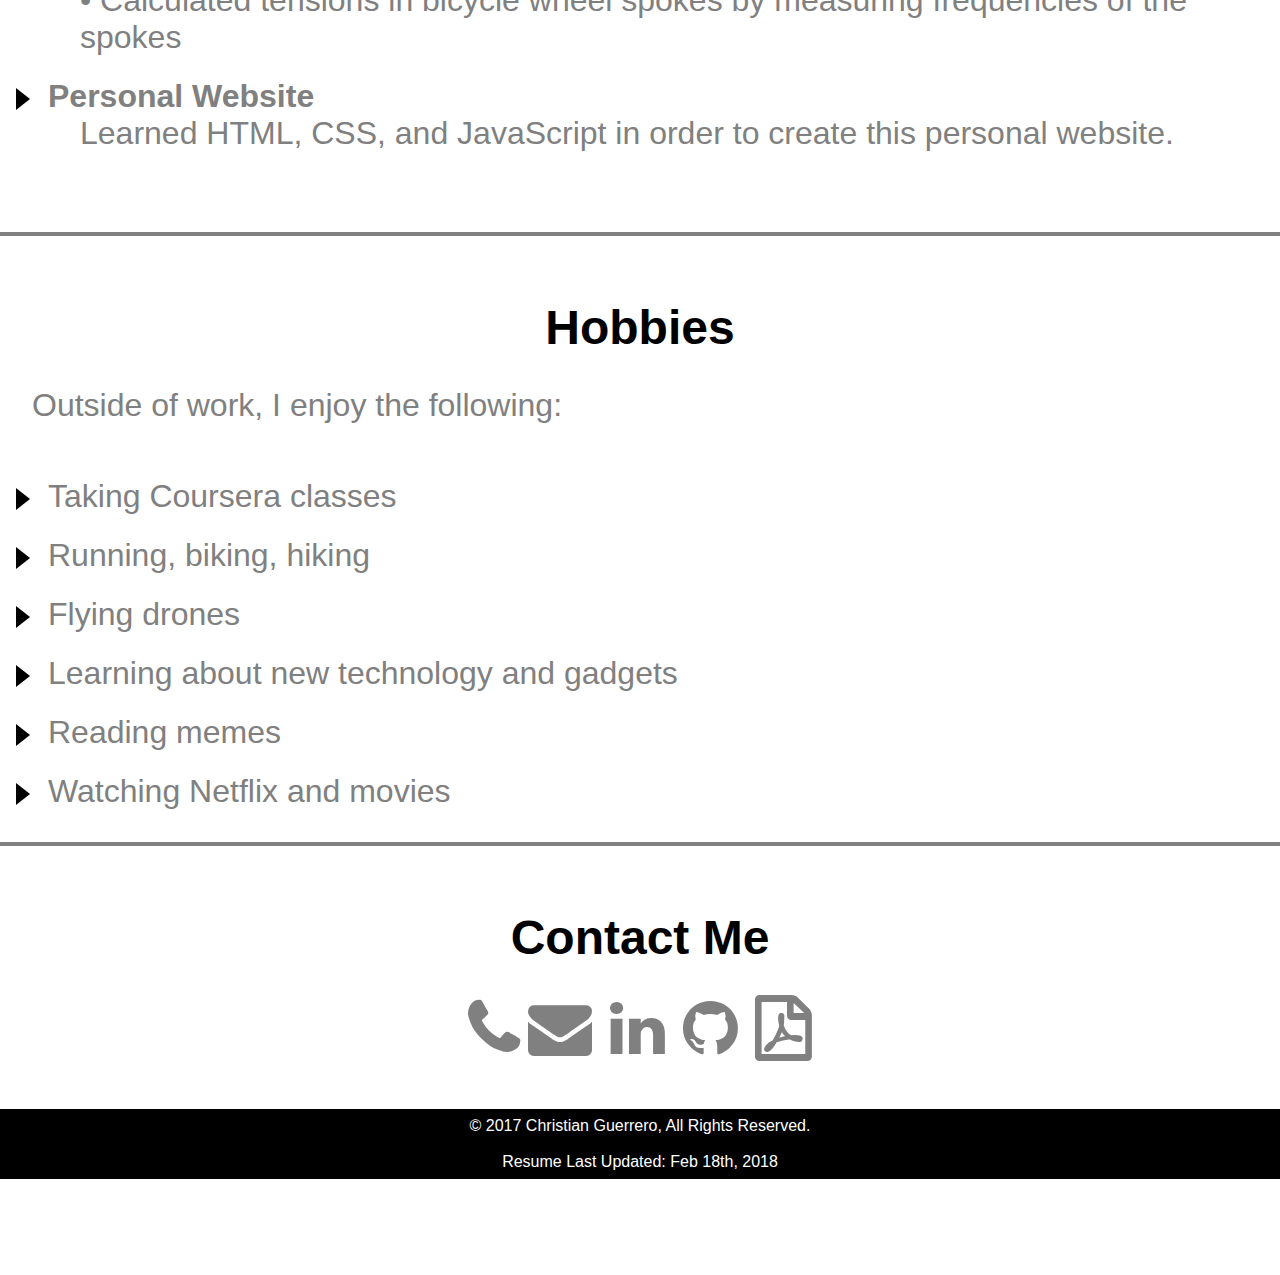
==== commit 0a2ed10a: "update bio" ====
--- a/index.html
+++ b/index.html
@@ -98,8 +98,9 @@
 
       <br></br>
       <p class="firstpara"> 
-      I am currently a Software Engineer at Video Gaming Technologies (VGT). Prior to this position, I was a Software Test Engineer at Accenture. <br/>
-      I have recently become very interested in Machine Learning. I plan to pursue a M.S. in Computer Science in the near future.  <br/>
+      I am currently a Software Engineer at Video Gaming Technologies (VGT). <br/>
+      Prior to this position, I was a Software Test Engineer at Accenture. <br/>
+      I have recently become very interested in Machine Learning and plan to pursue a M.S. in Computer Science in the near future.  <br/>
       Please feel free to contact me <a href=#links> here</a> </p>
 
       <br></br>
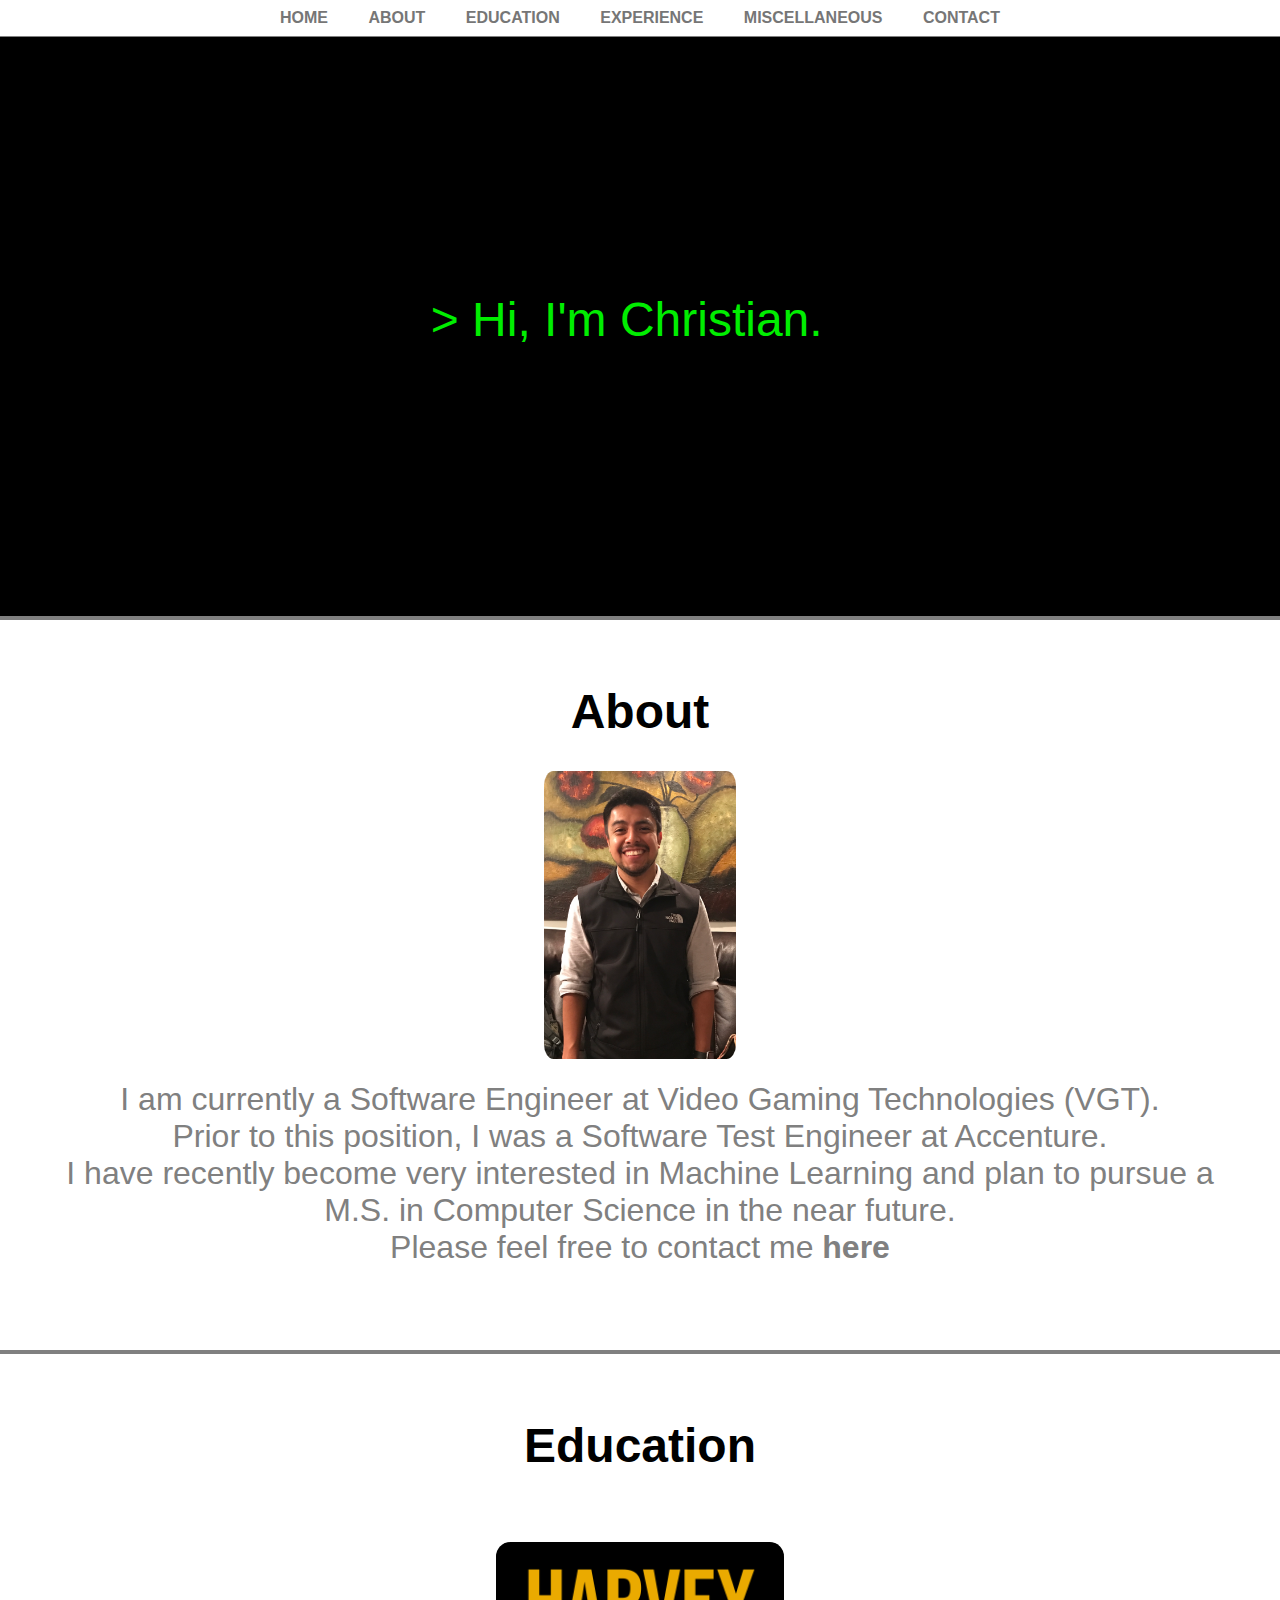
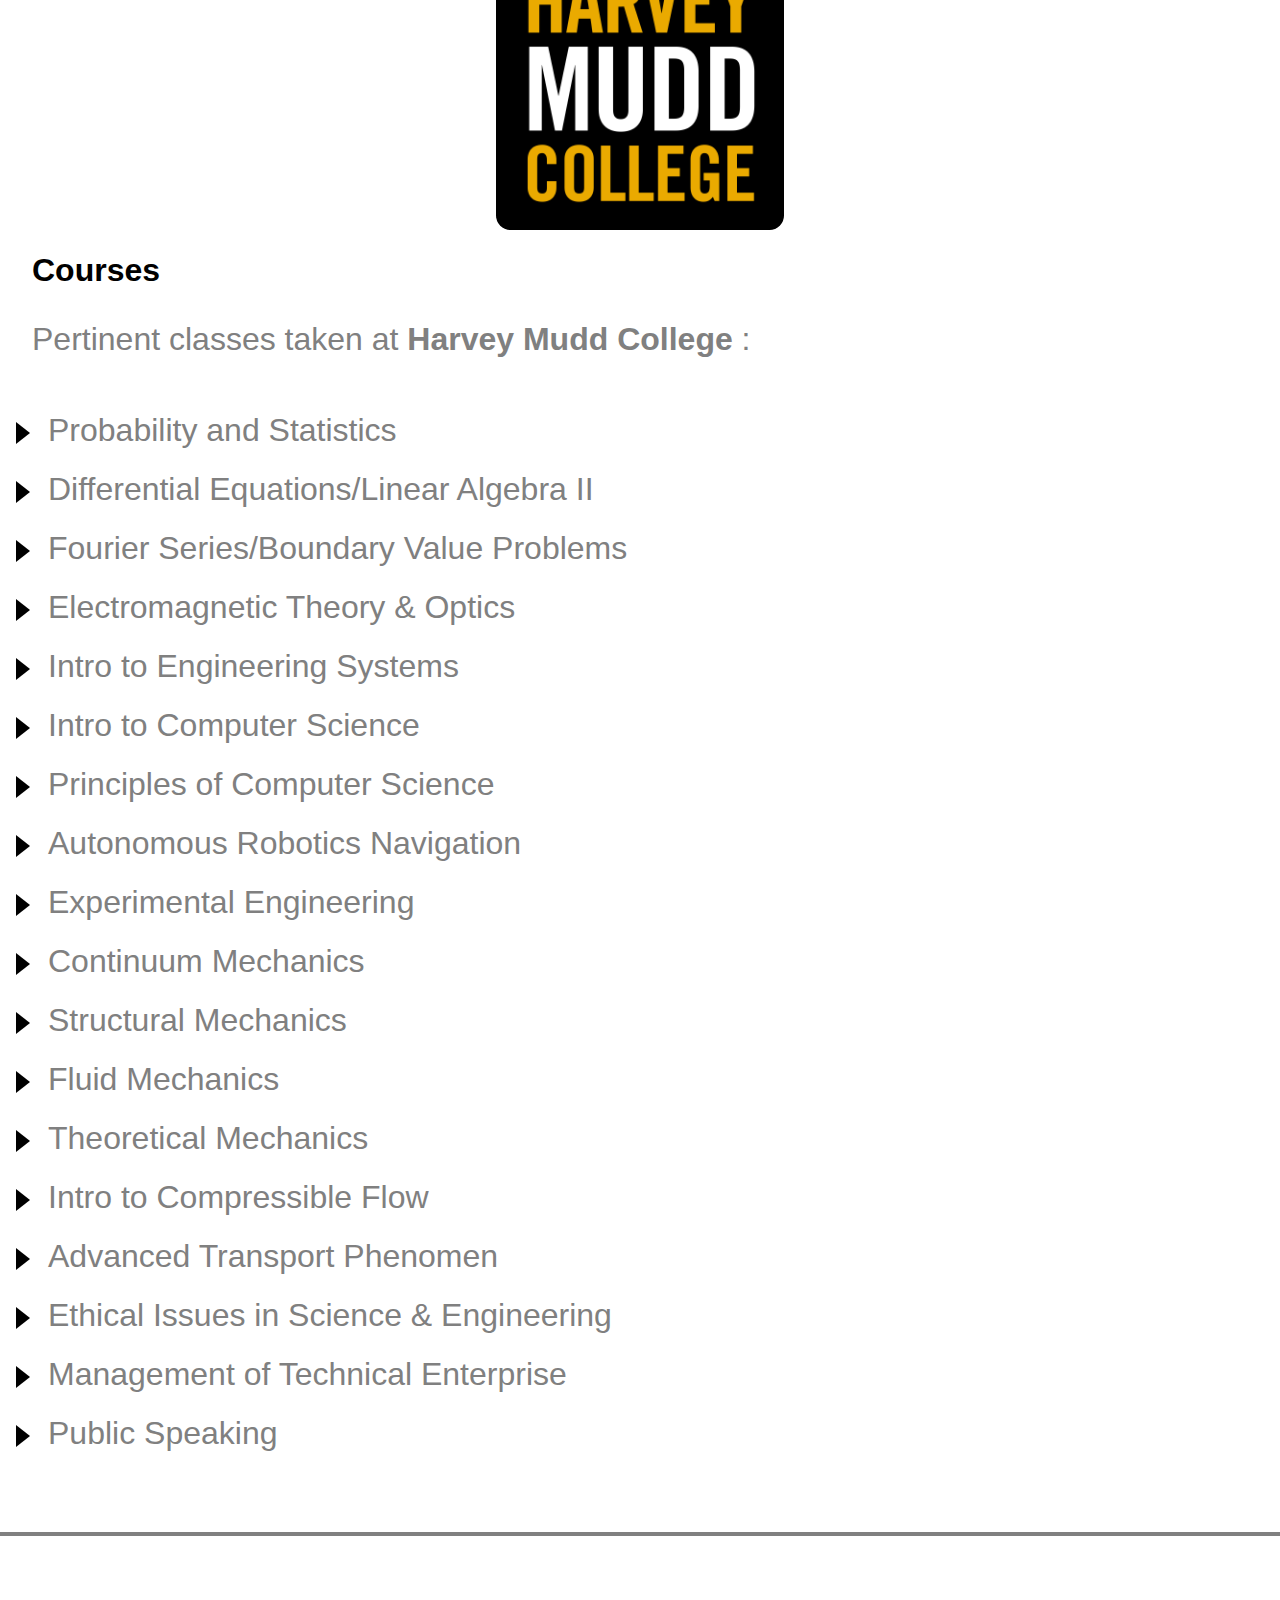
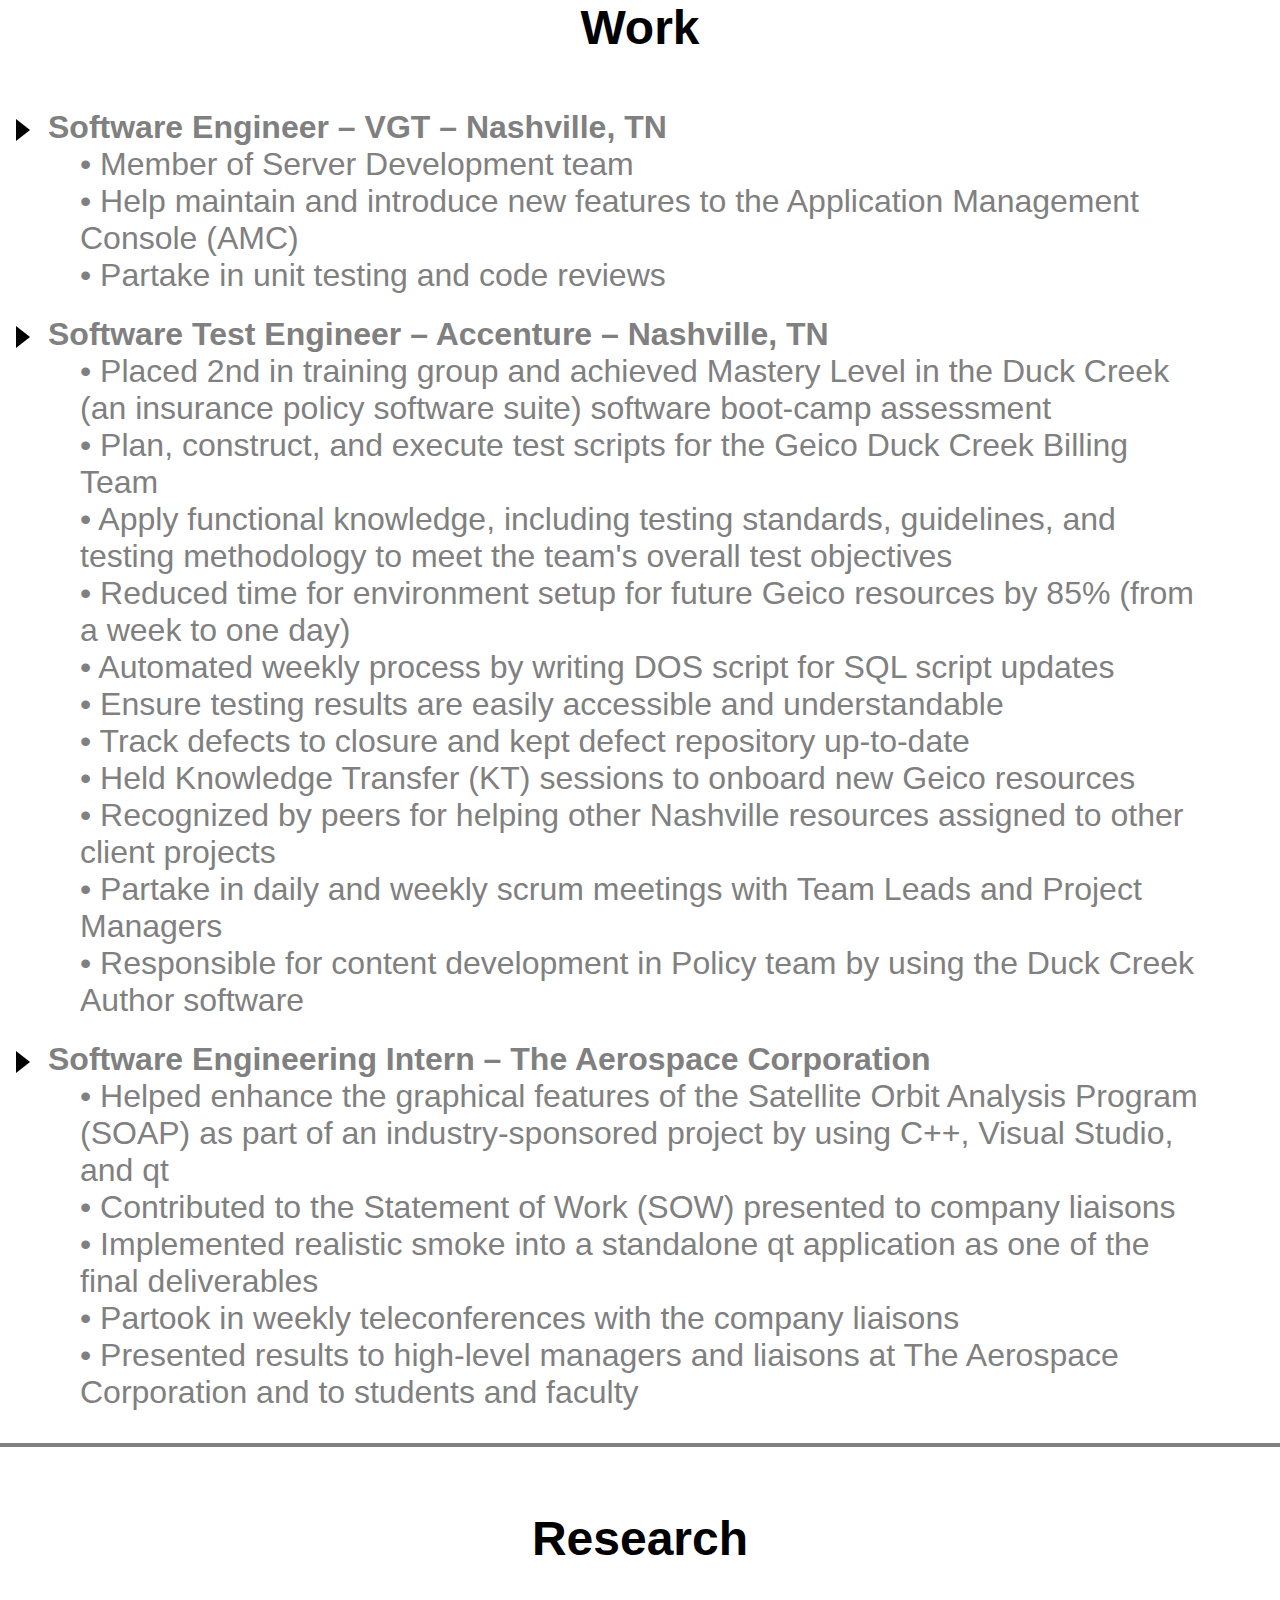
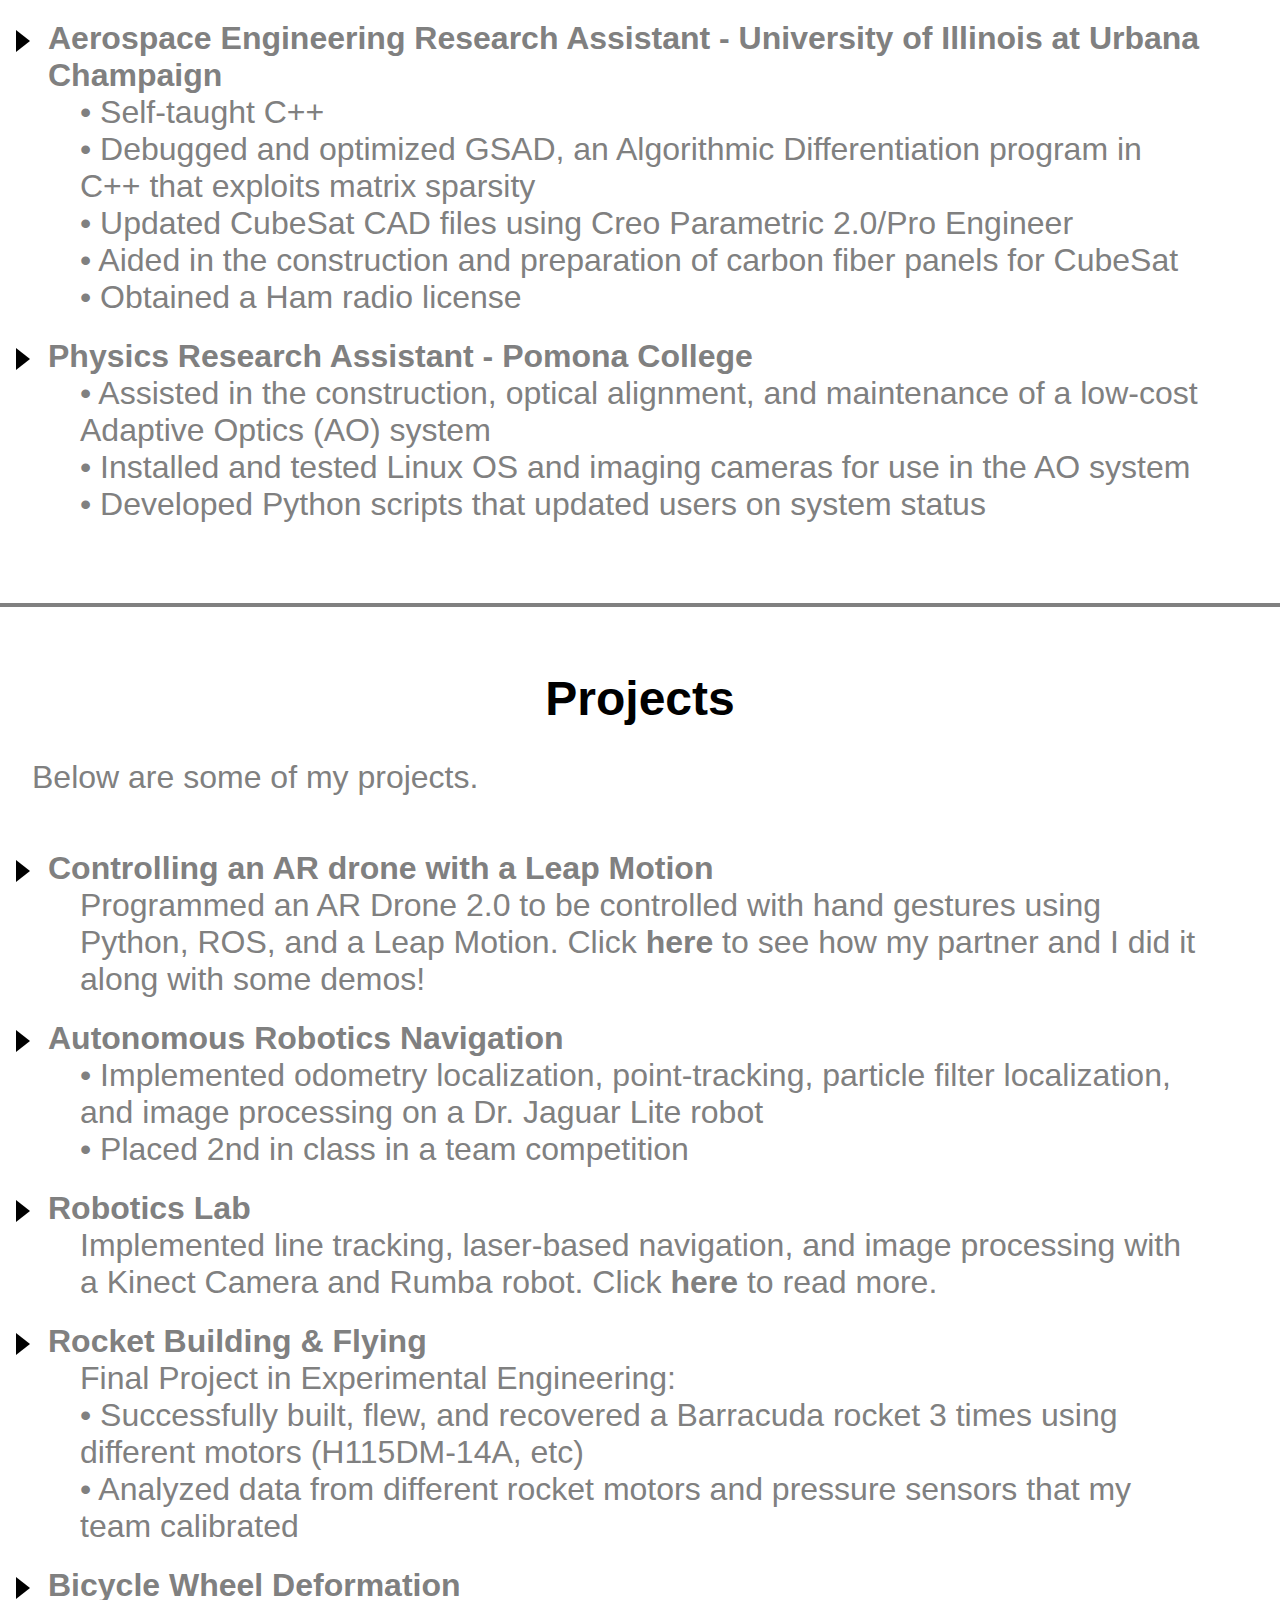
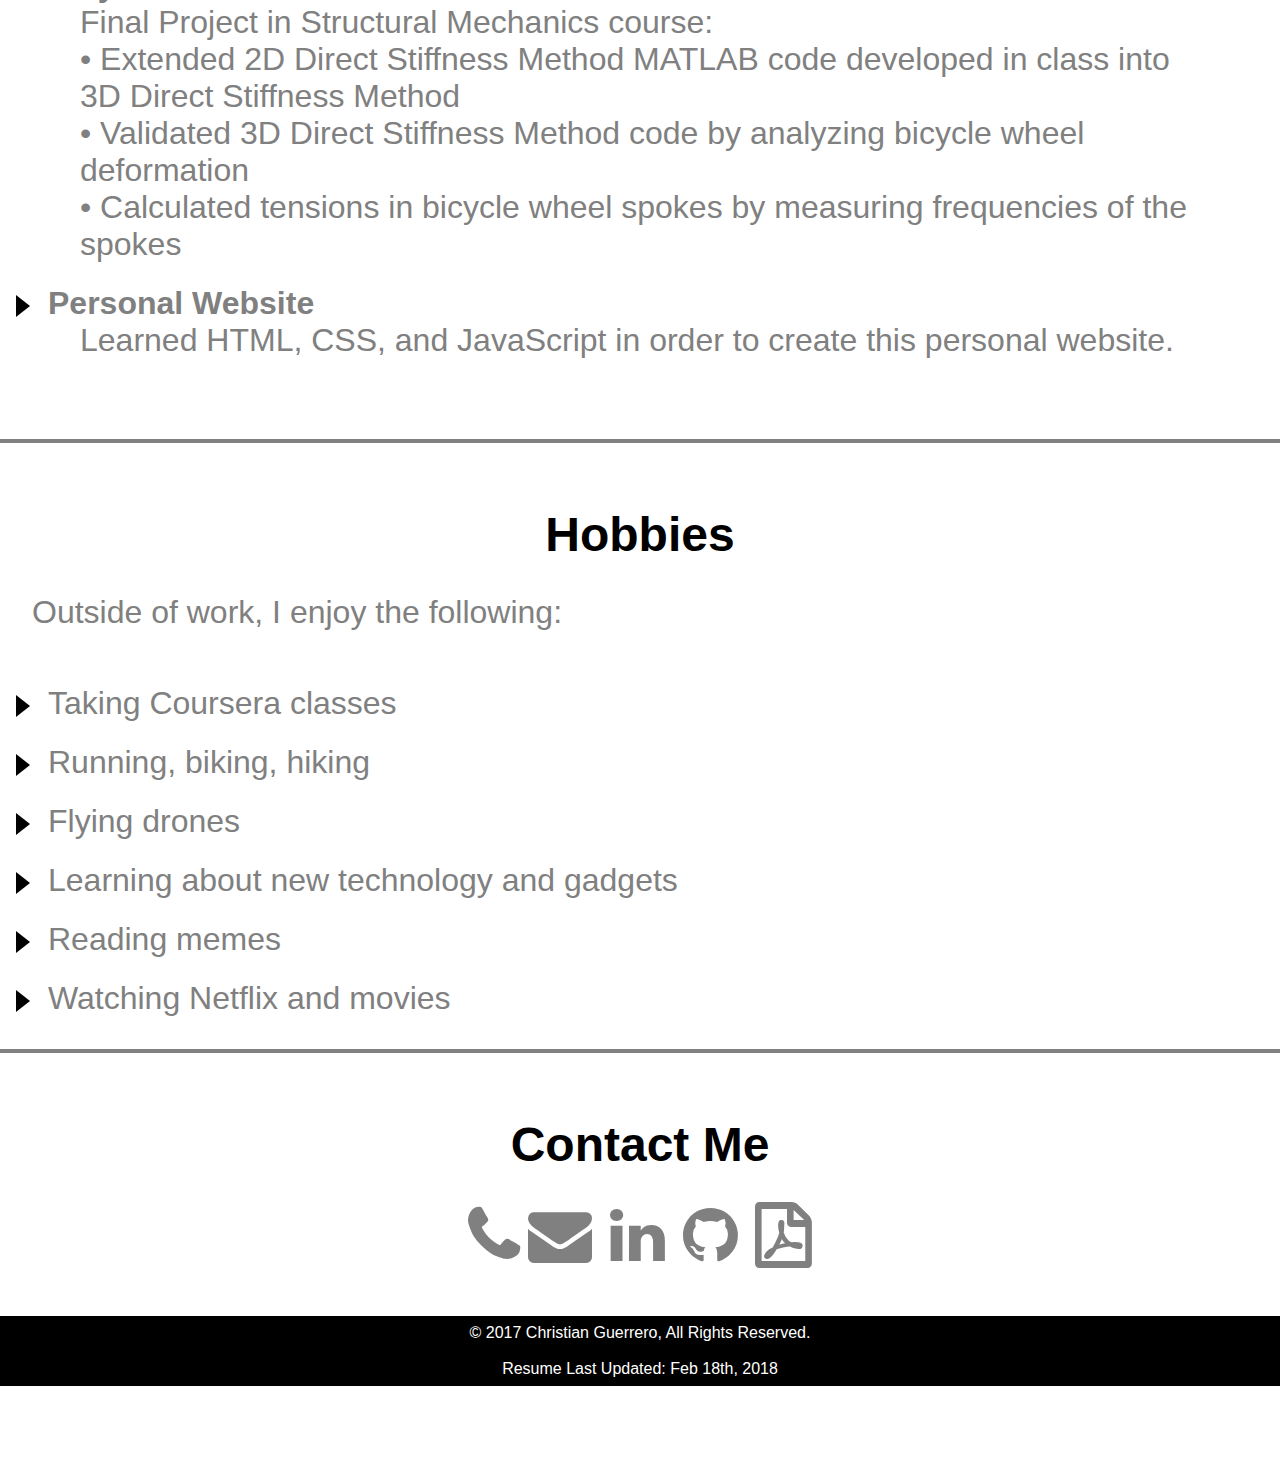
==== commit 337c1543: "update work" ====
--- a/index.html
+++ b/index.html
@@ -152,6 +152,16 @@
     <div id="work" class="section">
     <h1>Work</h1>
     <ul>
+
+        <li>
+          <b>Software Engineer – VGT – Nashville, TN</b>
+          <p>
+            • Member of Server Development team <br/>
+            • Help maintain and introduce new features to the Application Management Console (AMC) <br/>
+            • Partake in unit testing and code reviews <br/>
+          </p>
+        </li>
+
         <li>
           <b>Software Test Engineer – Accenture – Nashville, TN</b>
           <p>
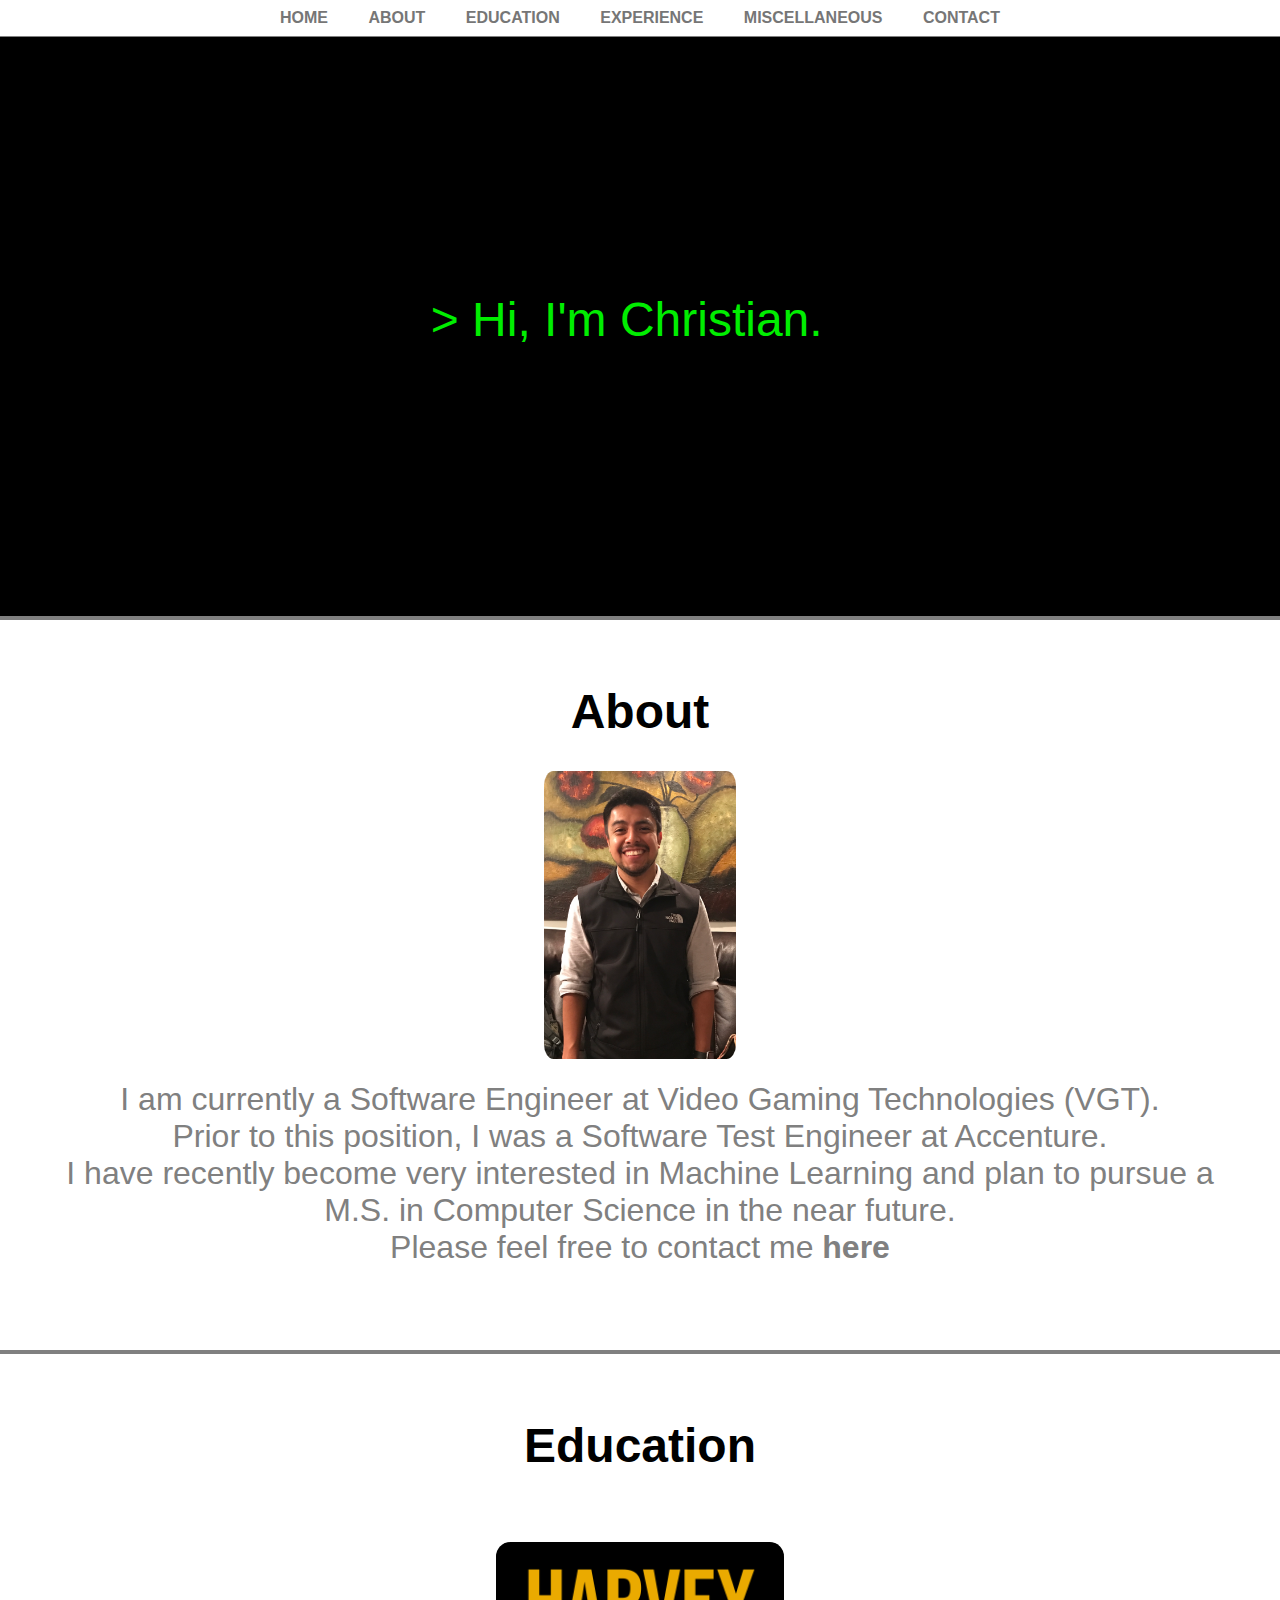
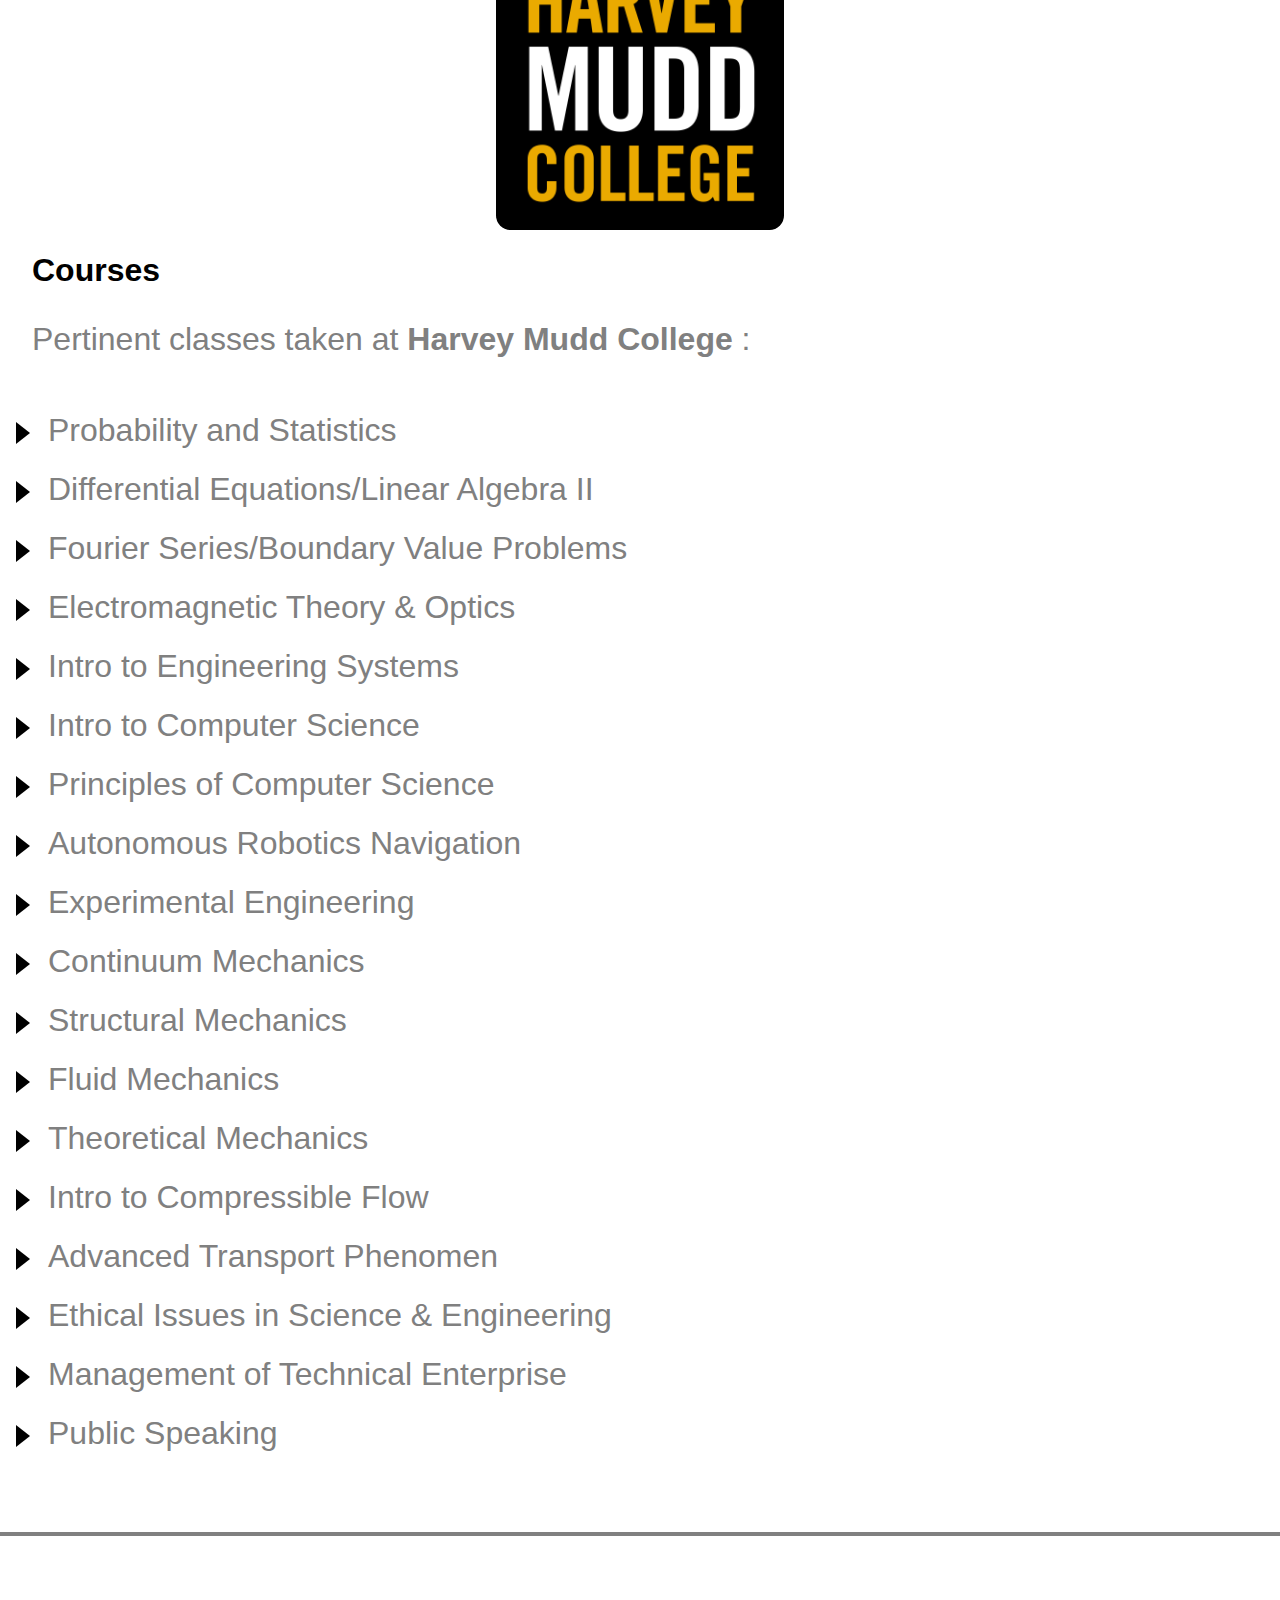
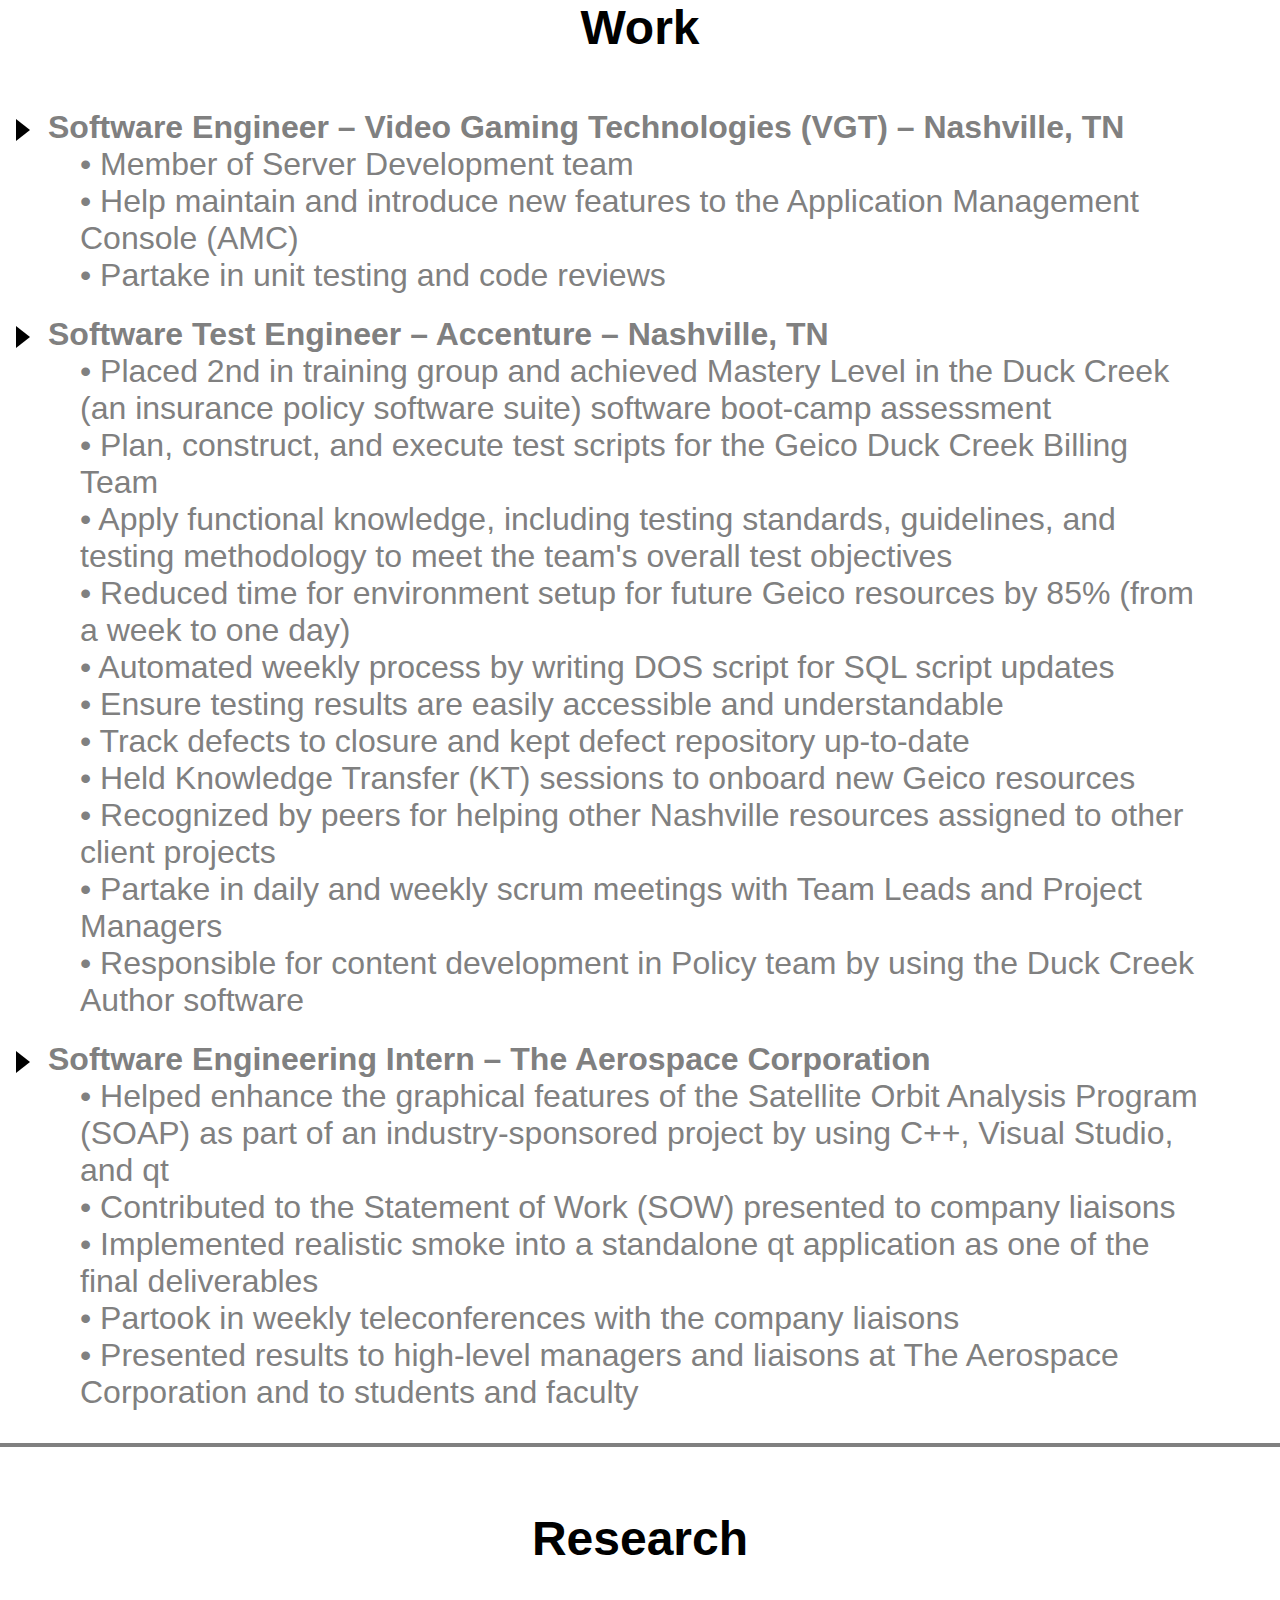
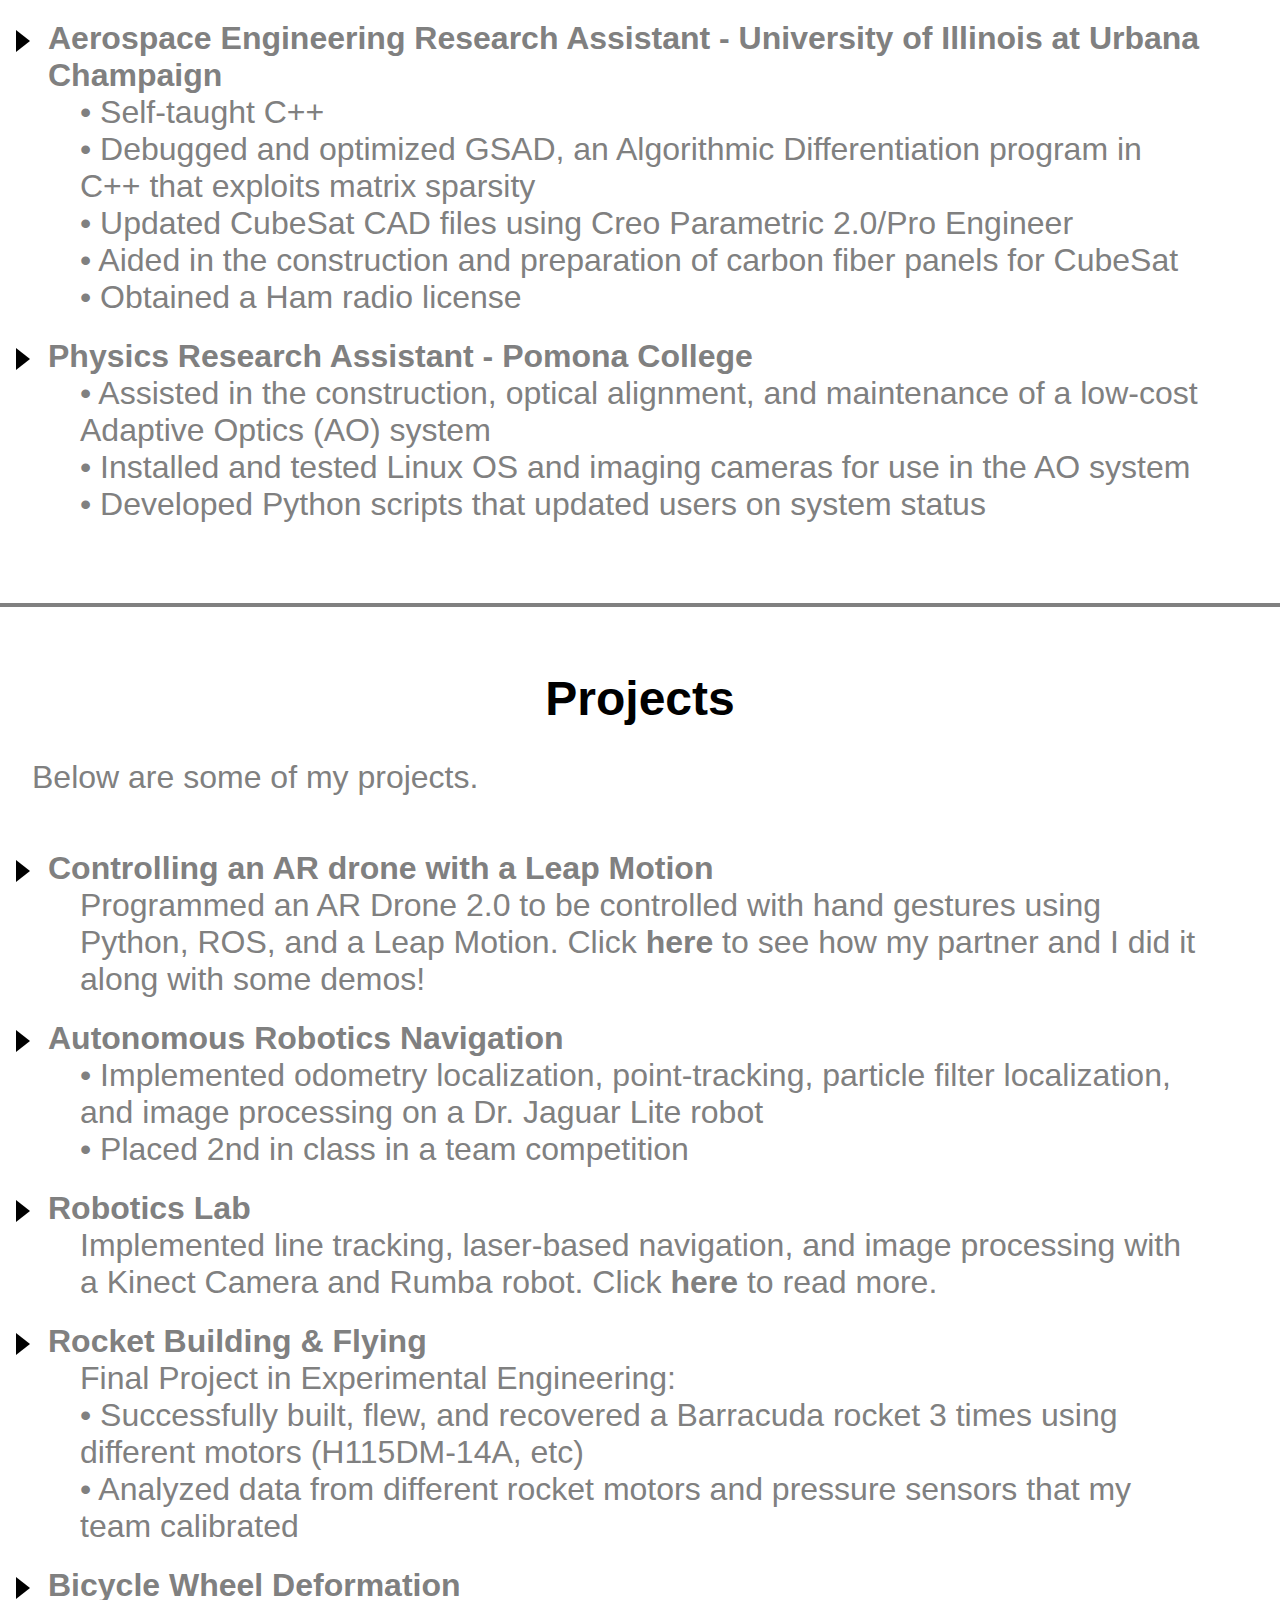
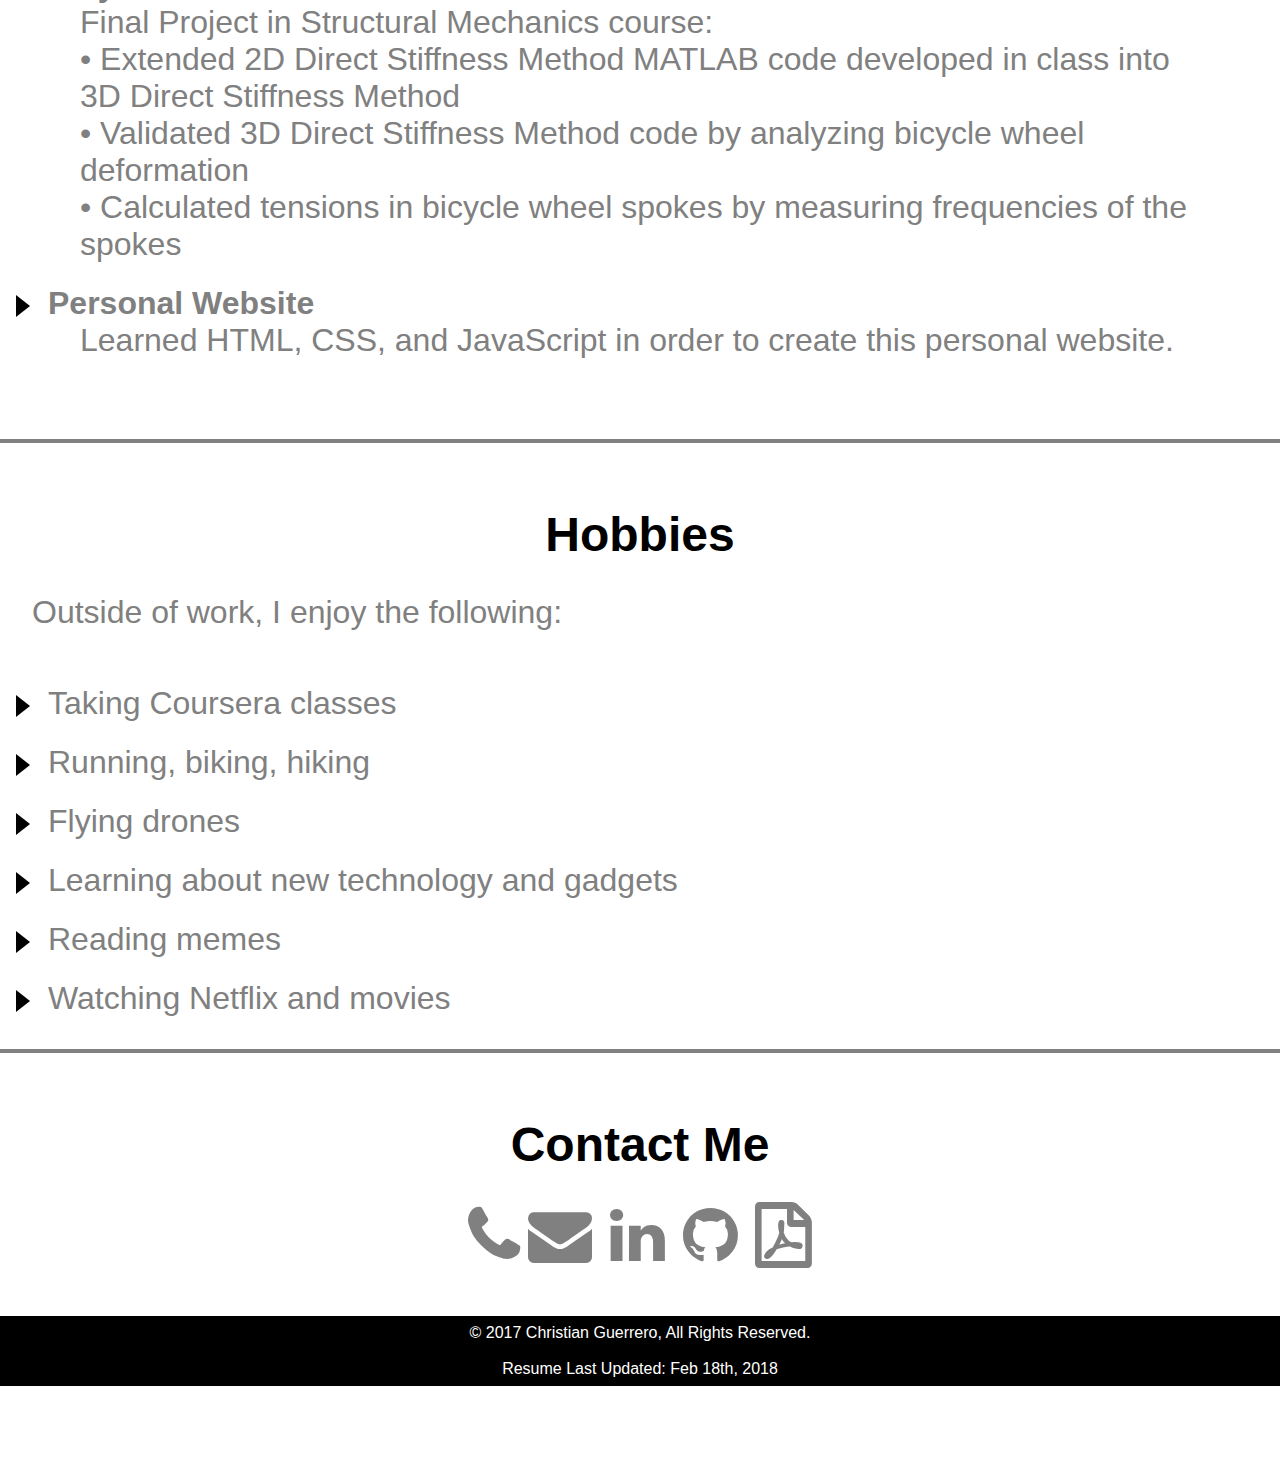
==== commit 33c9cc1f: "update work" ====
--- a/index.html
+++ b/index.html
@@ -154,7 +154,7 @@
     <ul>
 
         <li>
-          <b>Software Engineer – VGT – Nashville, TN</b>
+          <b>Software Engineer – Video Gaming Technologies (VGT) – Nashville, TN</b>
           <p>
             • Member of Server Development team <br/>
             • Help maintain and introduce new features to the Application Management Console (AMC) <br/>
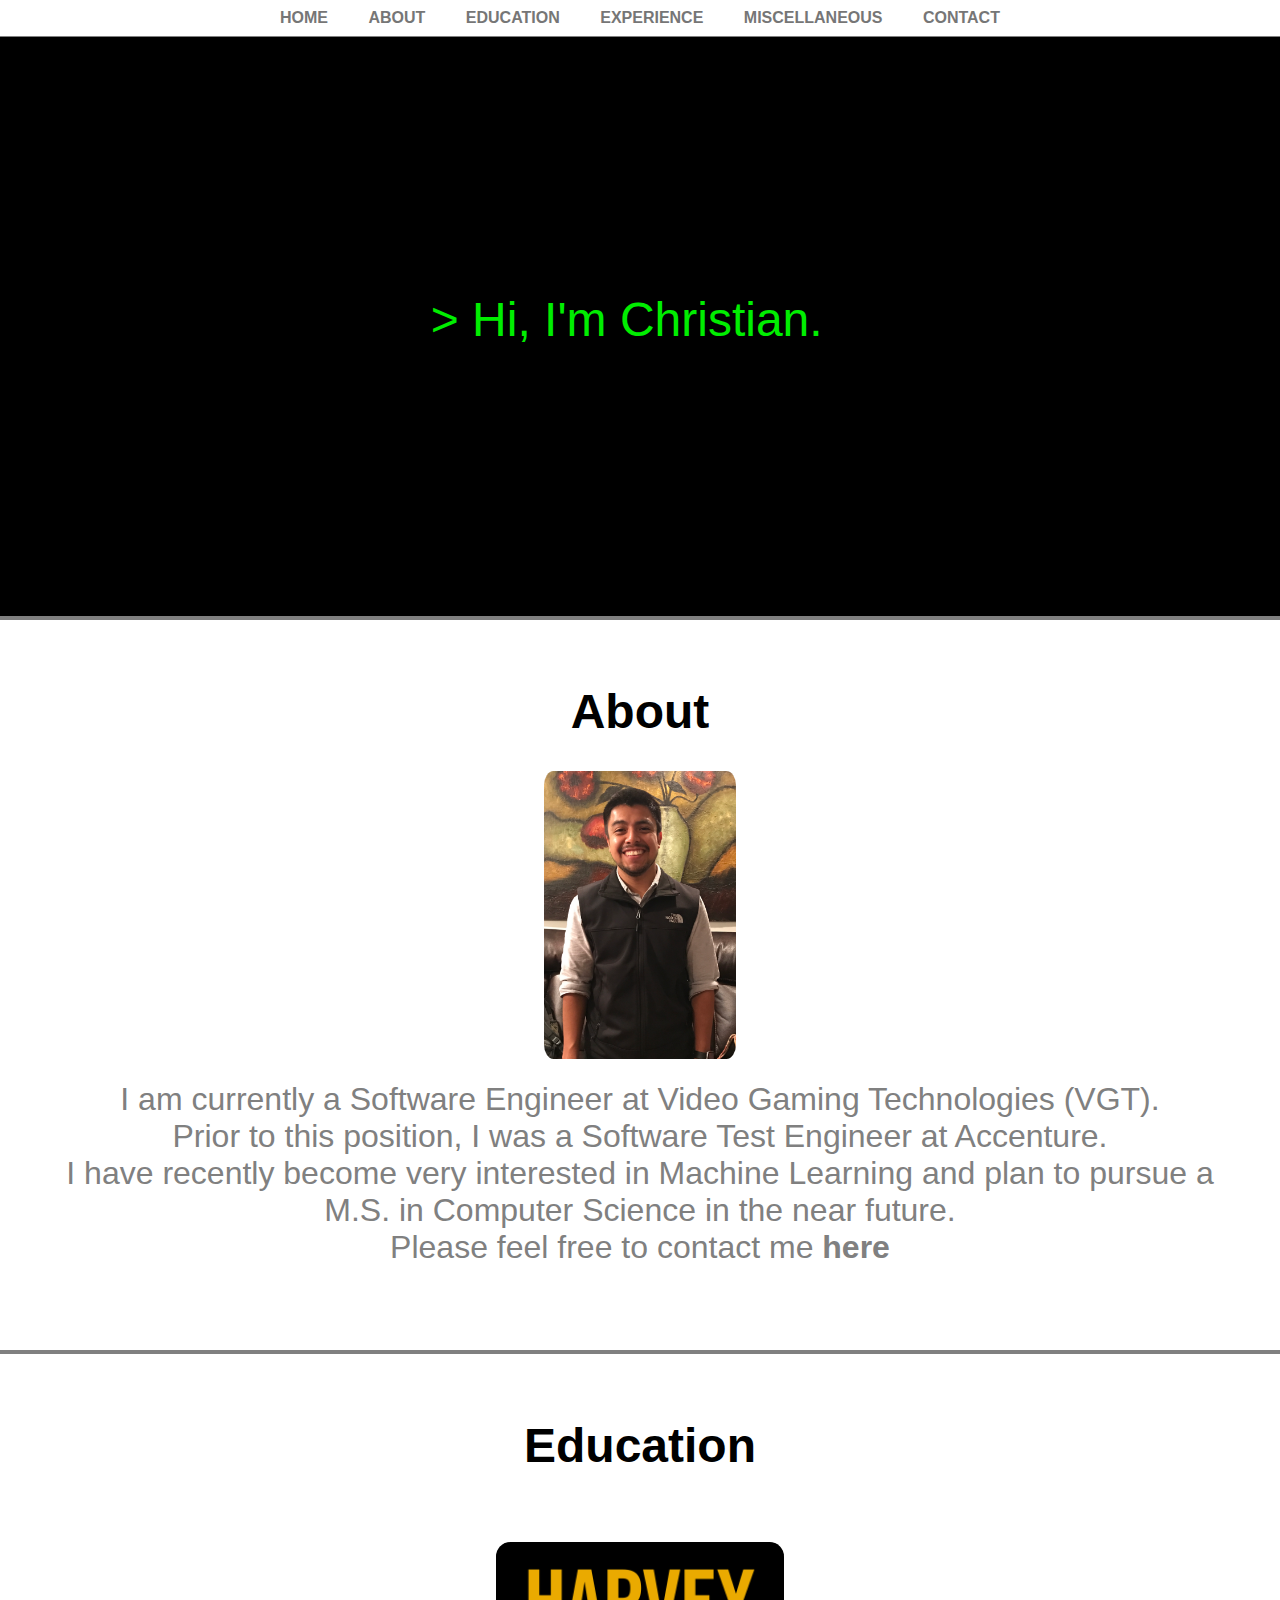
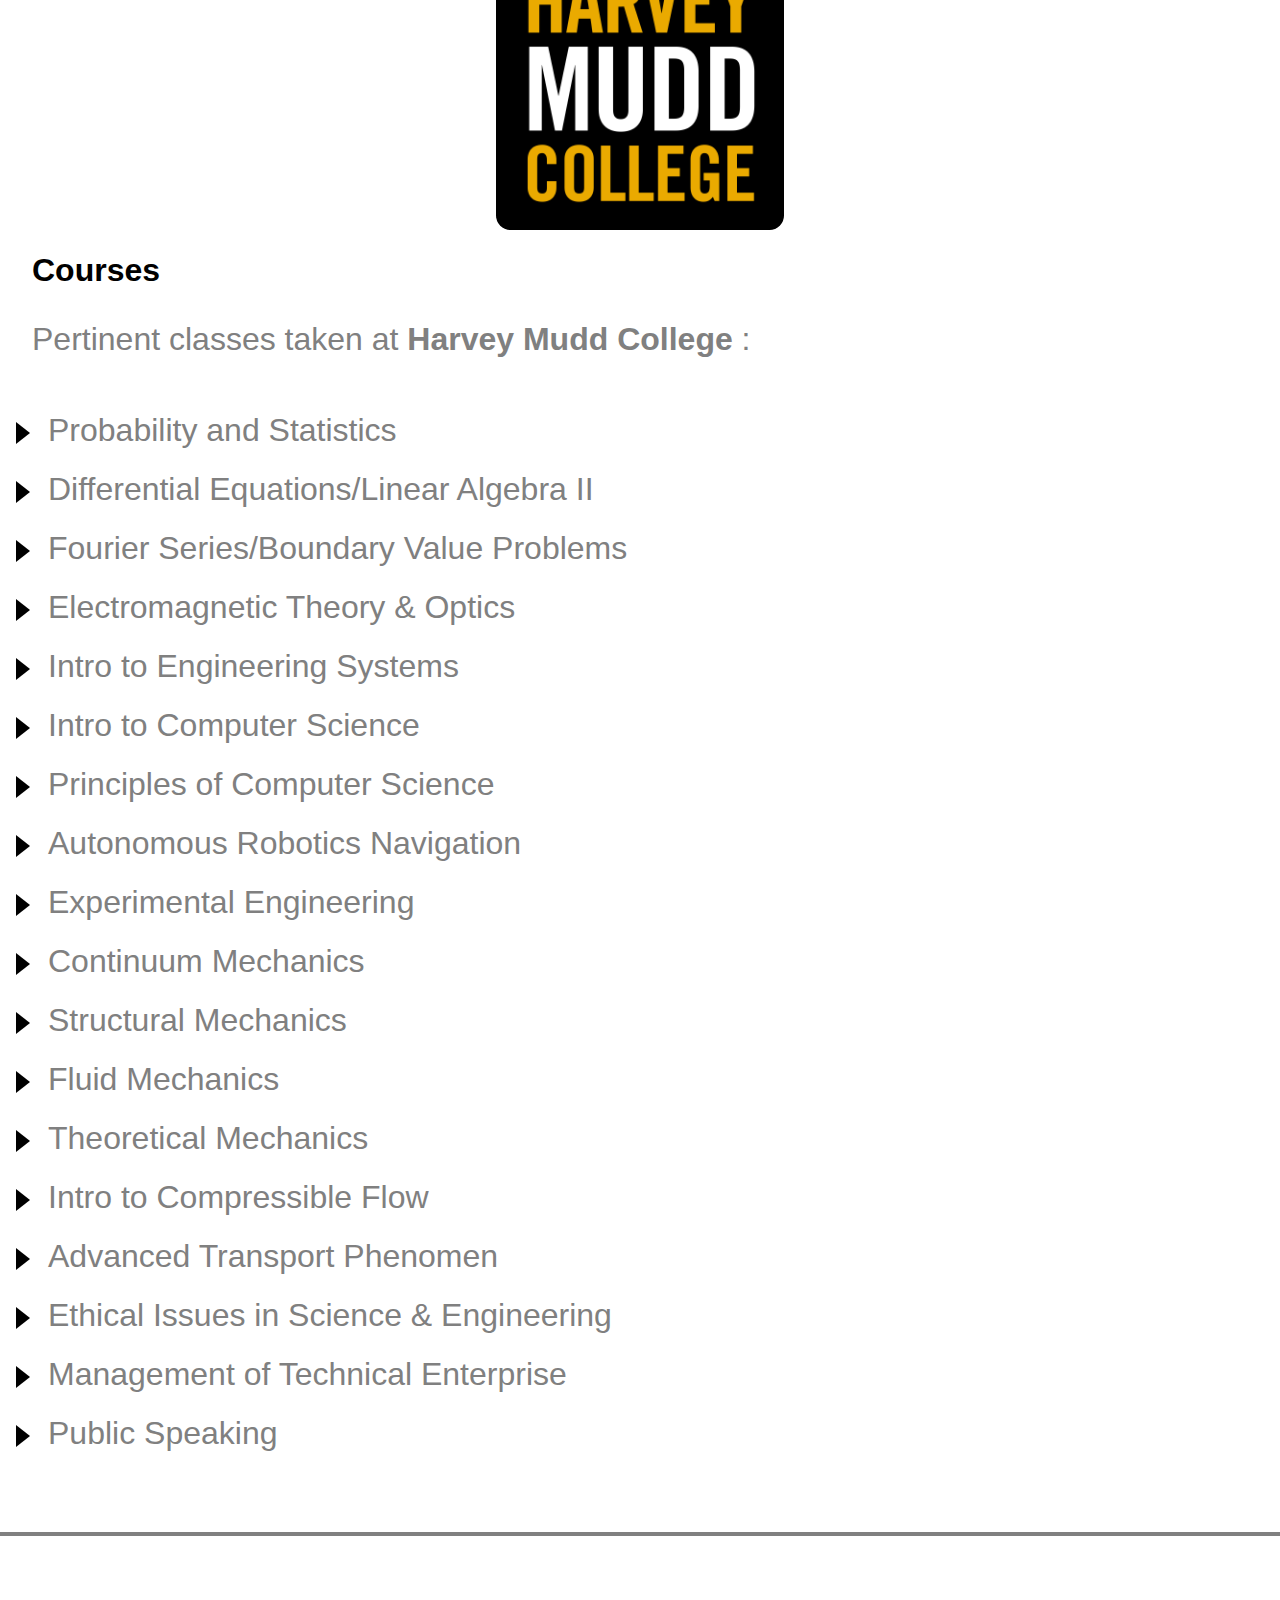
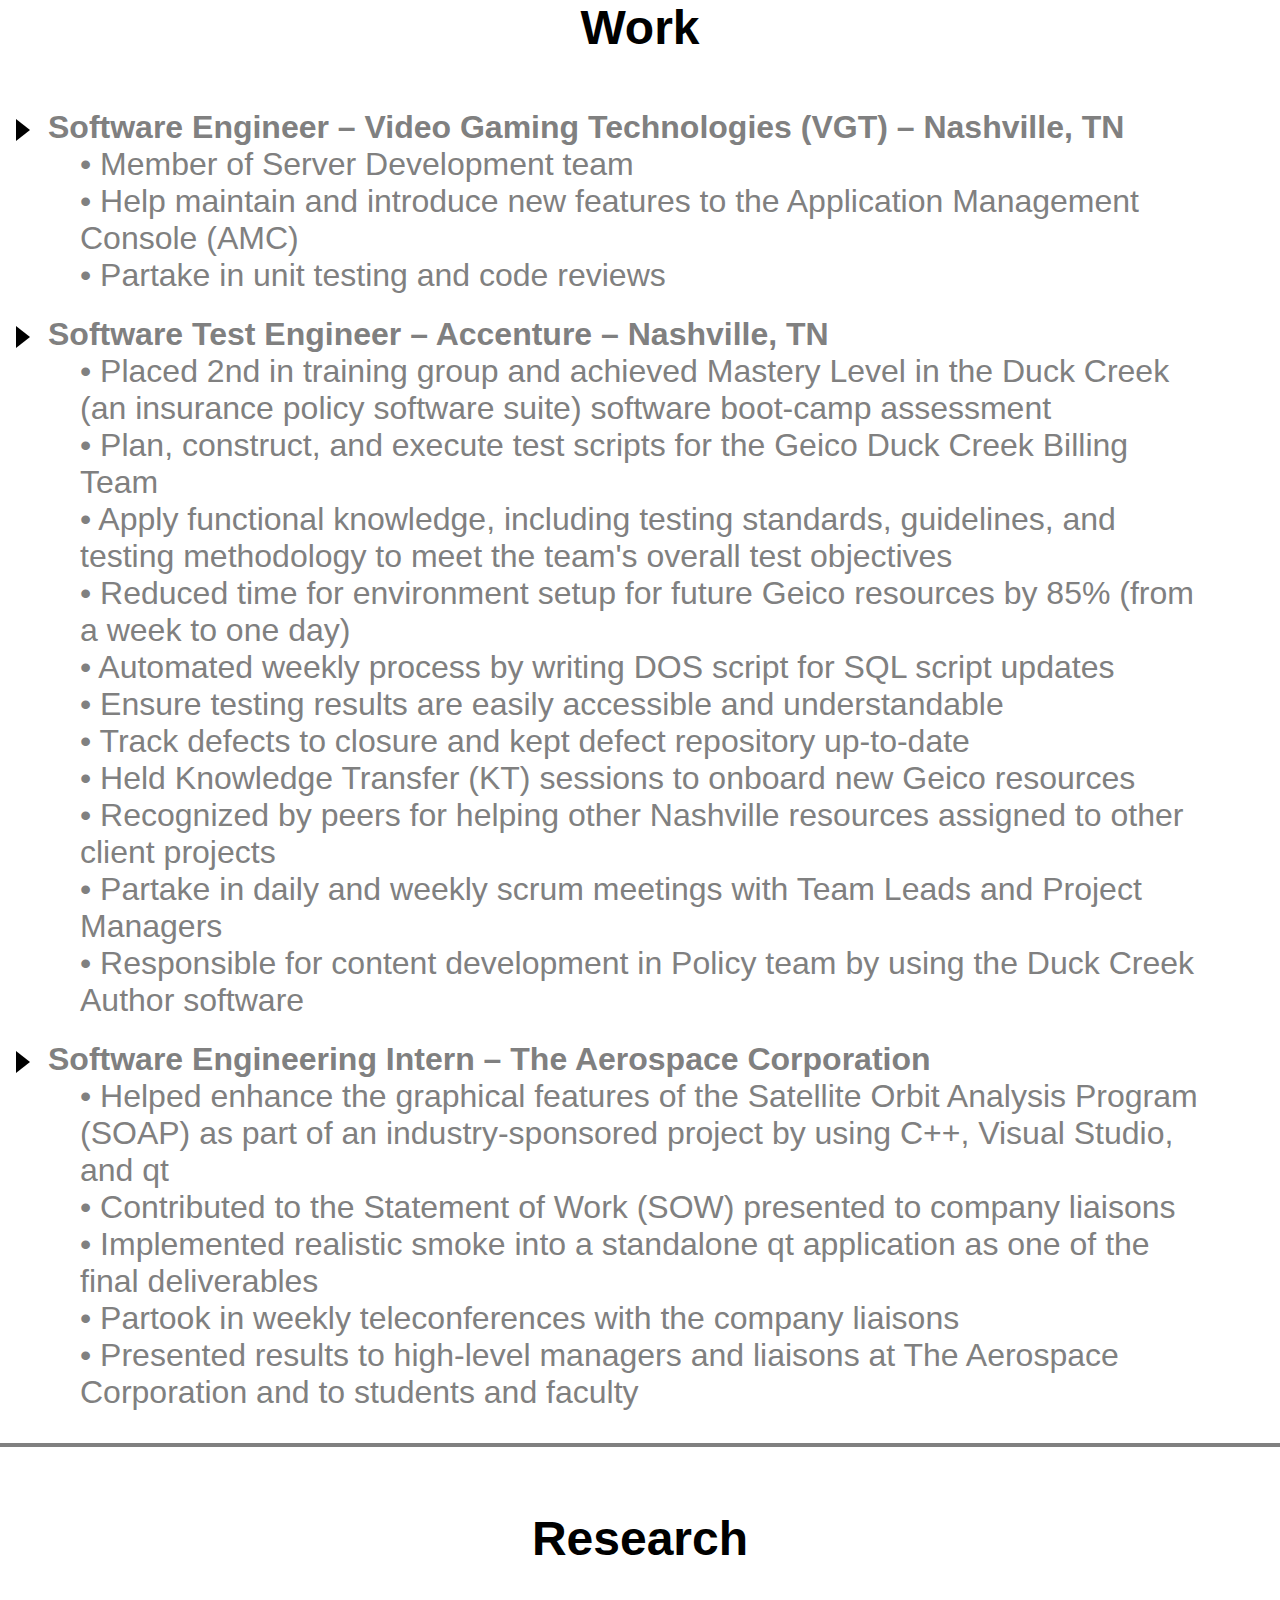
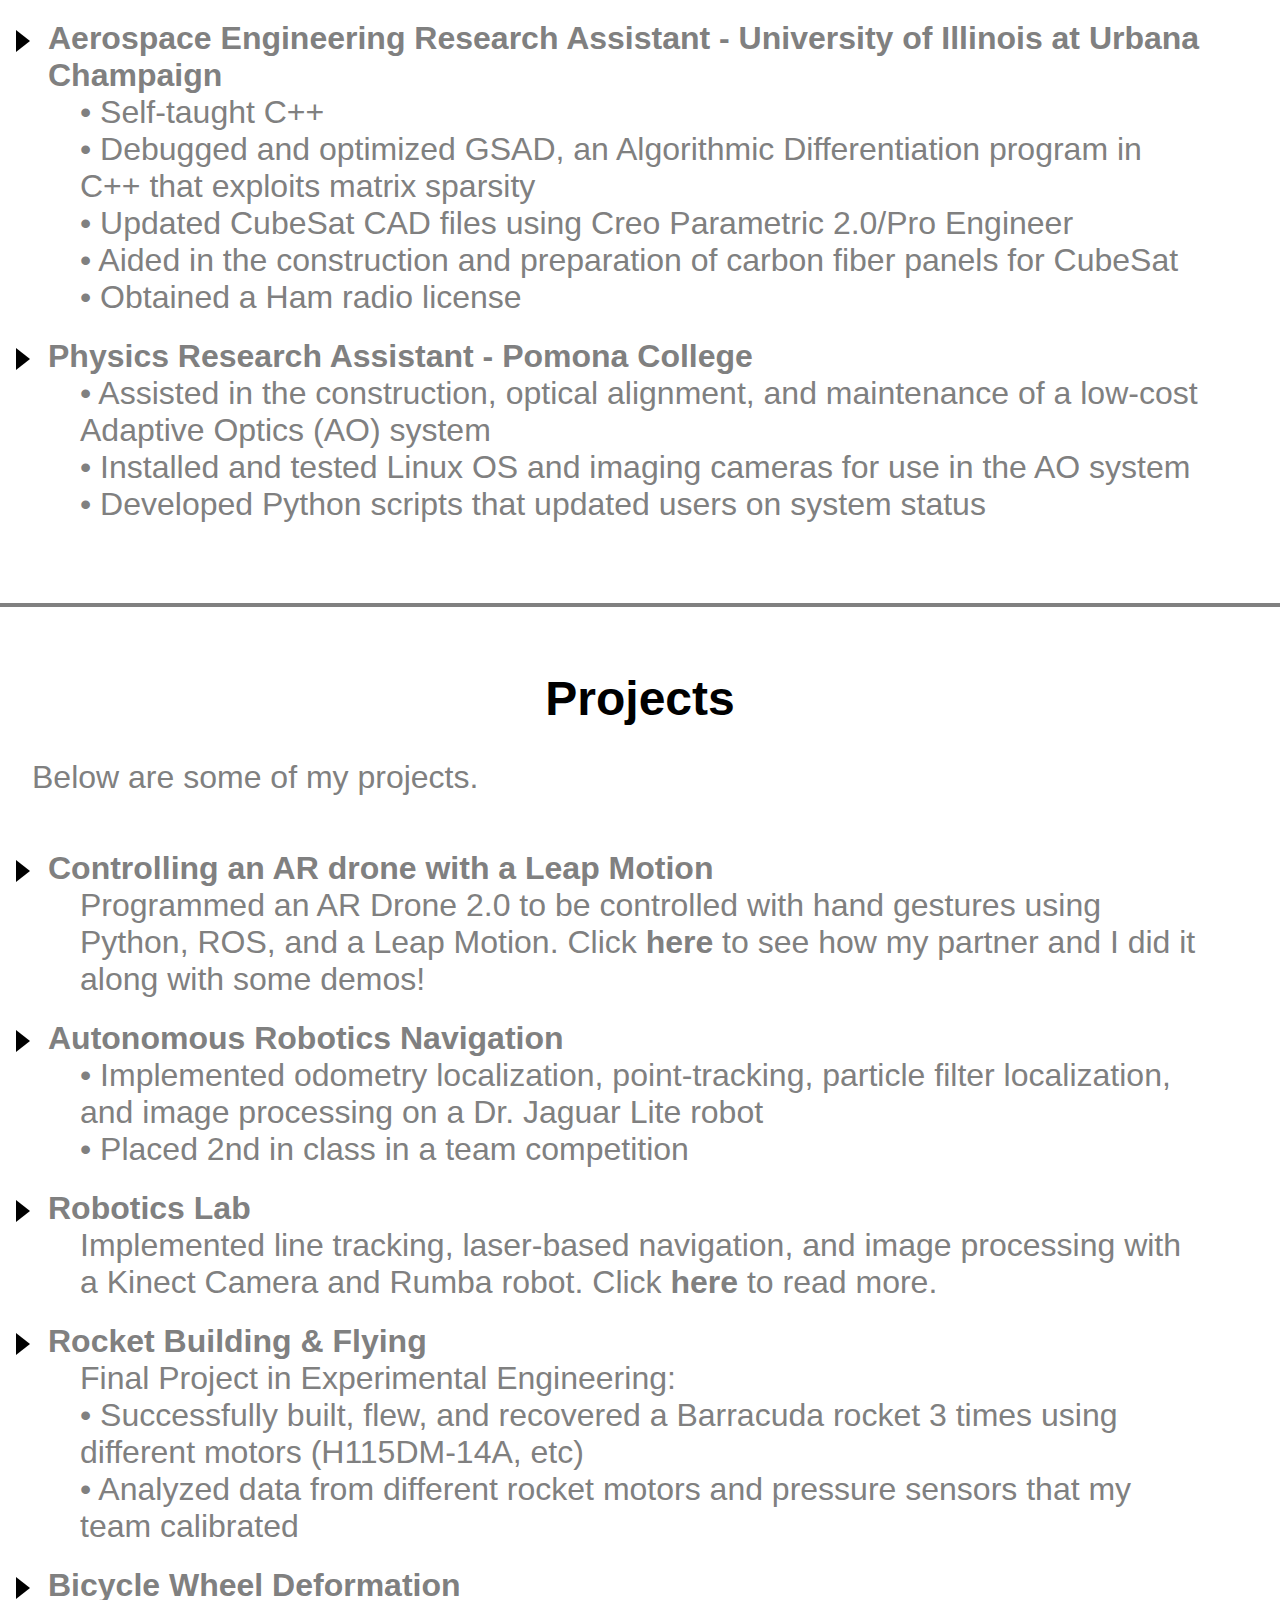
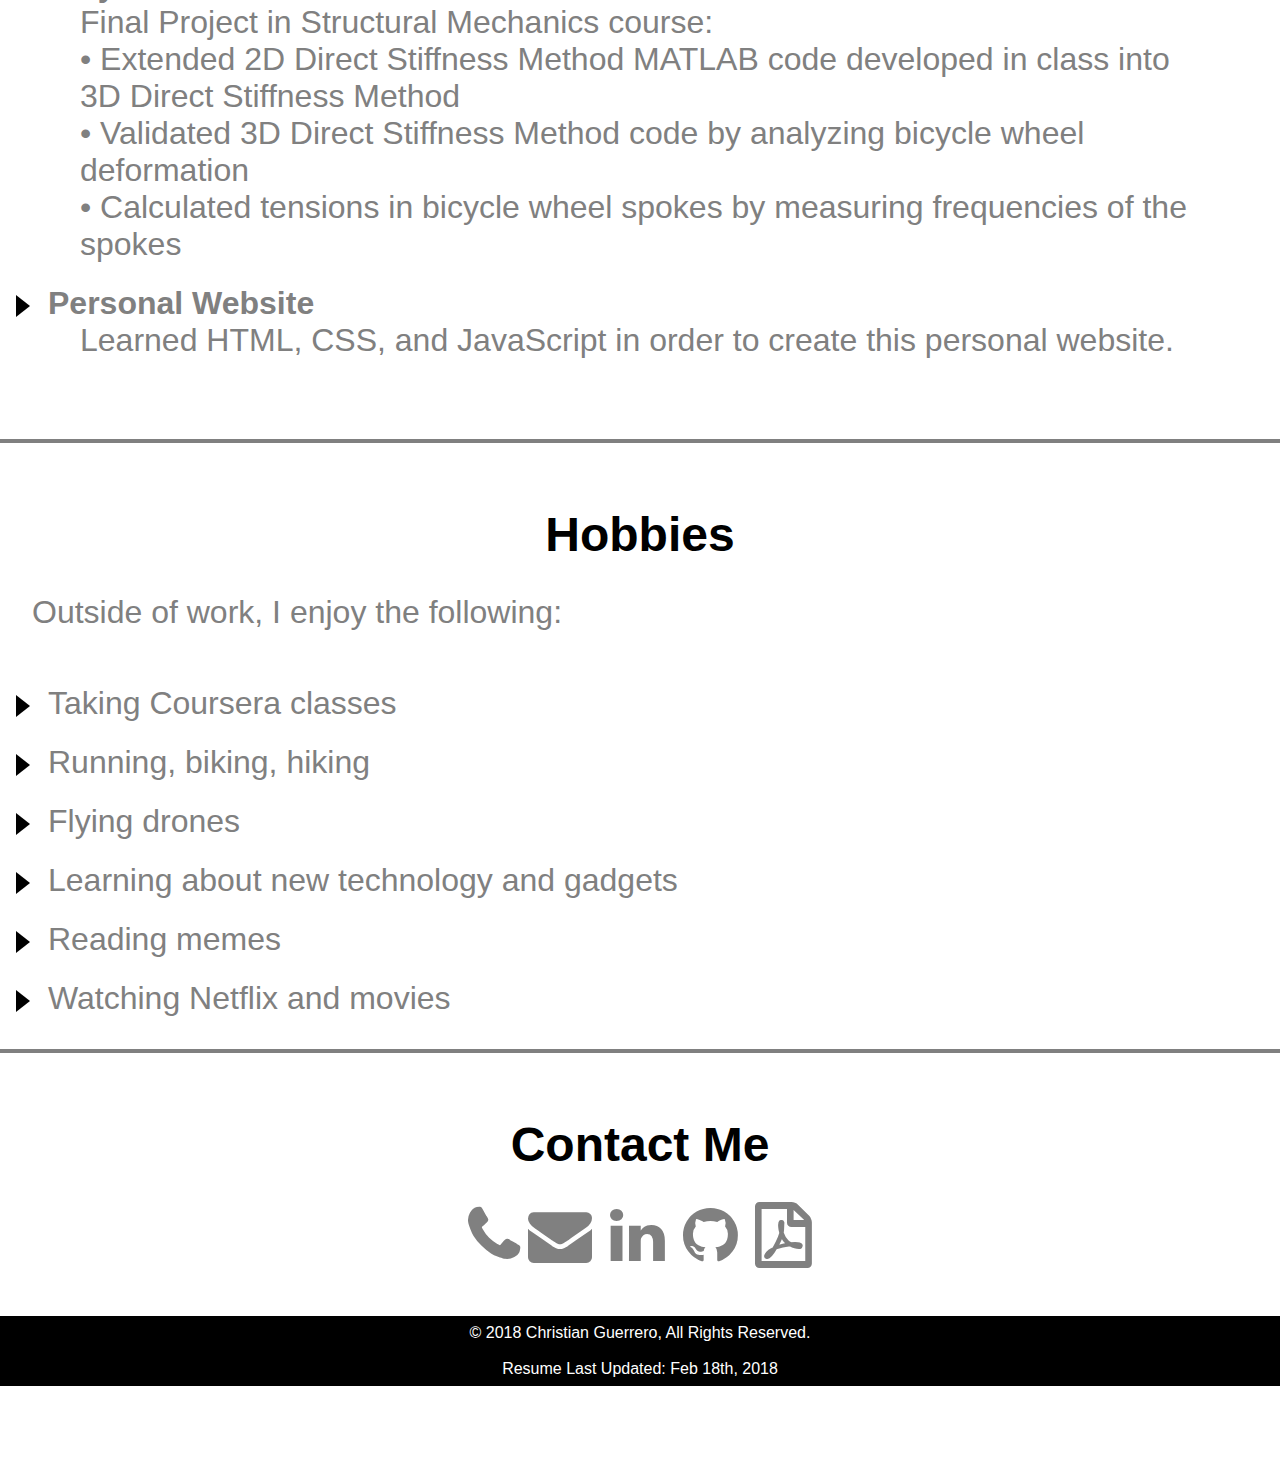
==== commit 15d72ffc: "update copy right date" ====
--- a/index.html
+++ b/index.html
@@ -314,7 +314,7 @@
     </div>
 
     <div id="footer">
-      © 2017 Christian Guerrero, All Rights Reserved.
+      © 2018 Christian Guerrero, All Rights Reserved.
       <br><br>
       Resume Last Updated: Feb 18th, 2018
       </p>
